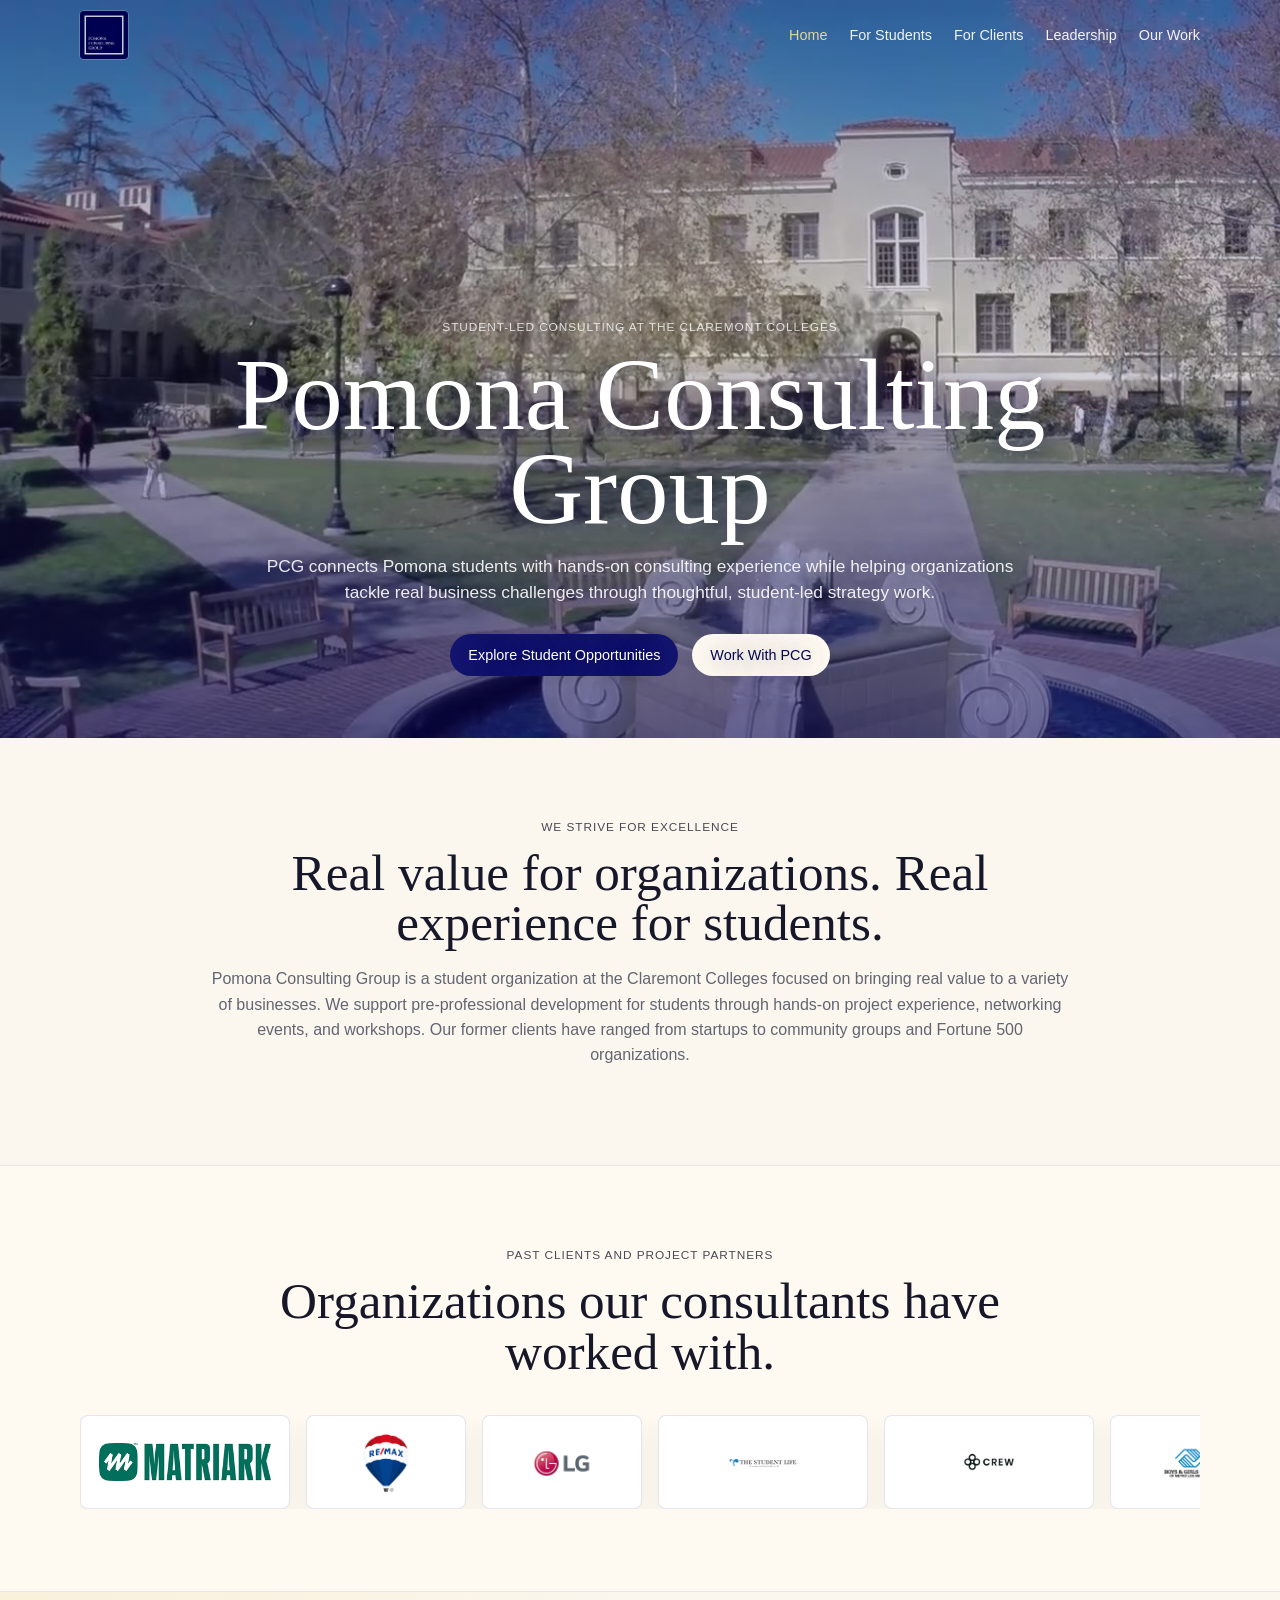
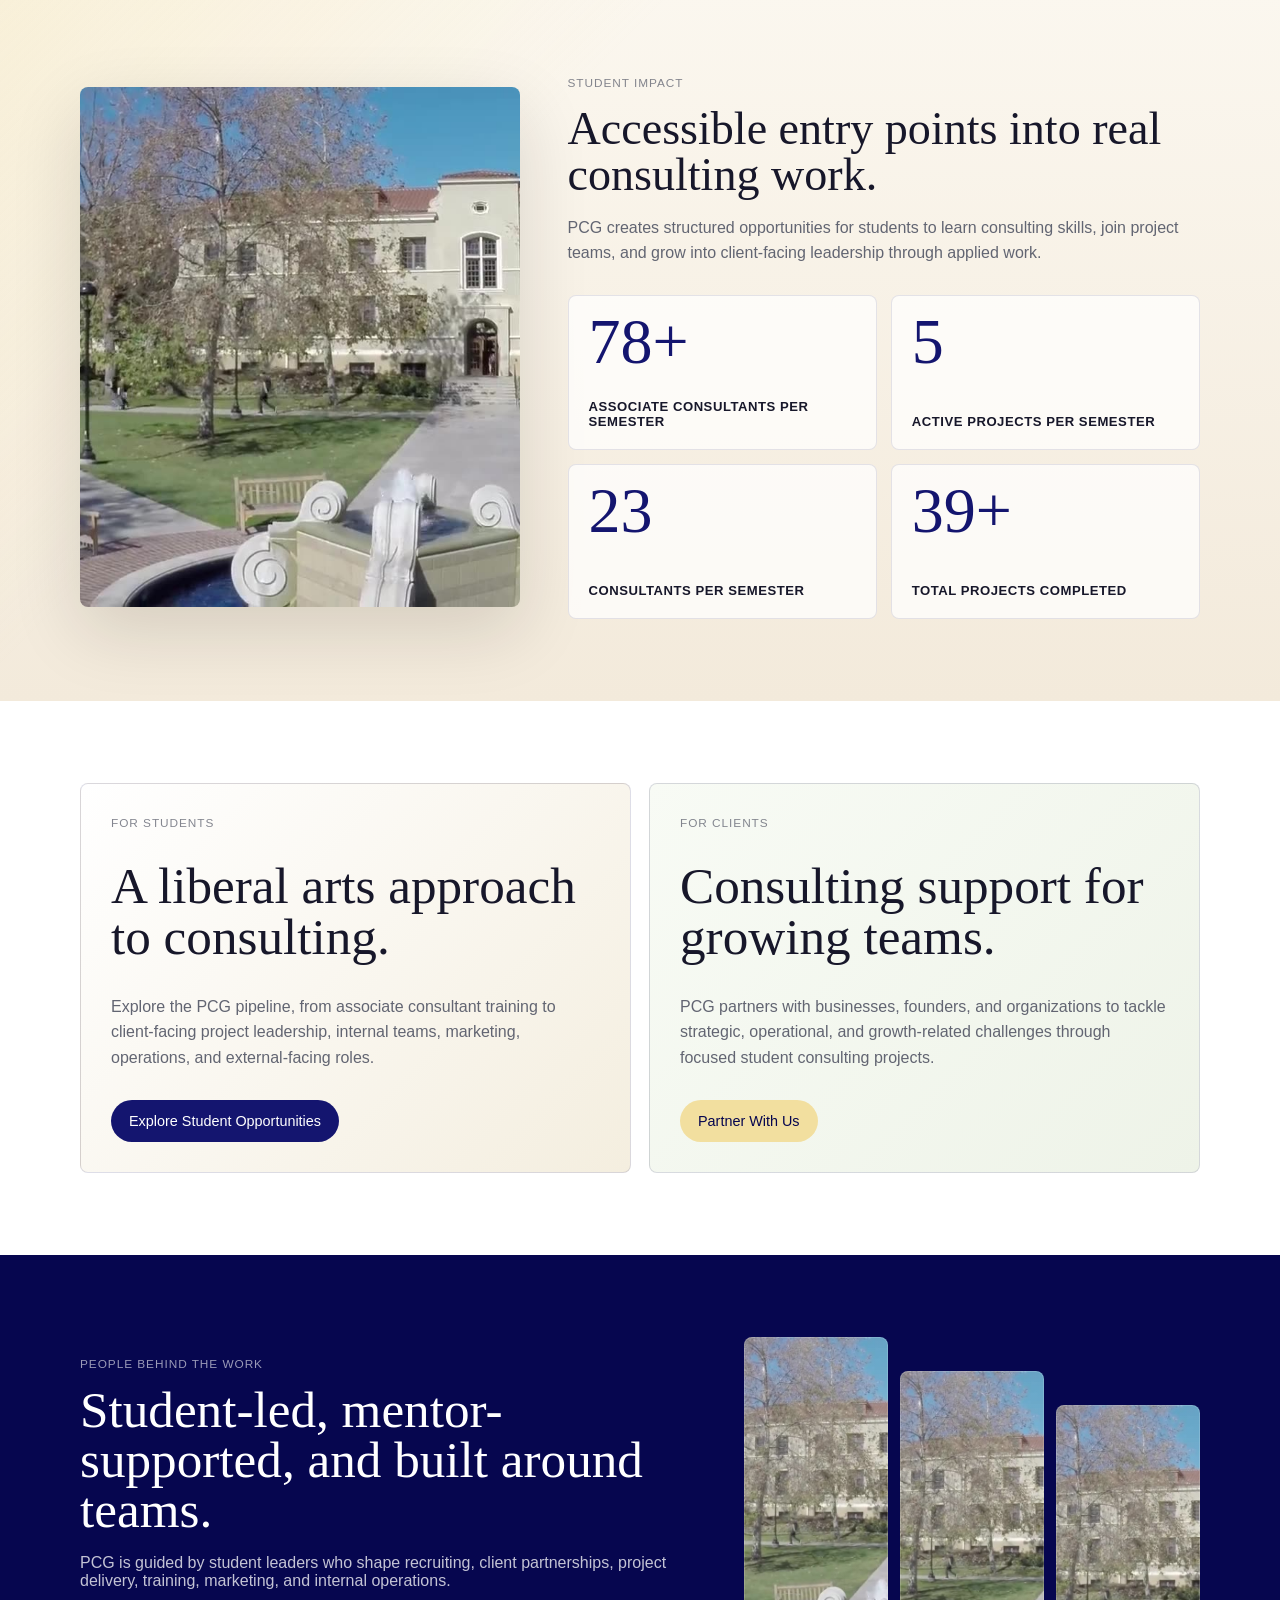
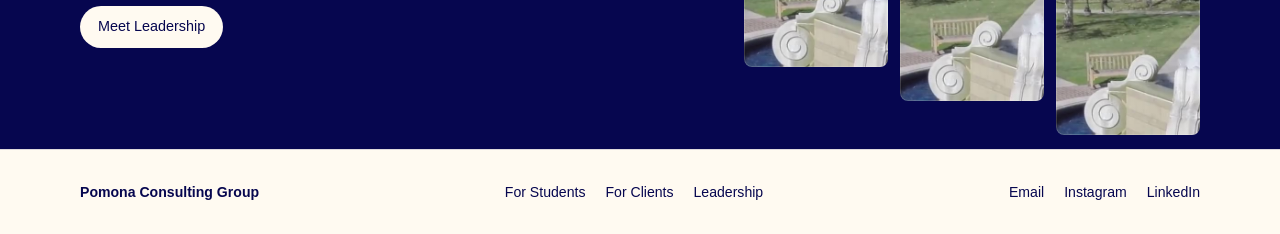
==== index.html @ 4e0ae2c9 "Restructure PCG site for students and clients" ====
<!doctype html>
<html lang="en">
  <head>
    <meta charset="utf-8">
    <meta name="viewport" content="width=device-width, initial-scale=1">
    <meta name="description" content="Pomona Consulting Group connects students with applied consulting experience and helps organizations tackle real business challenges.">
    <title>Pomona Consulting Group</title>
    <link rel="icon" href="assets/pcg-logo.png" type="image/png">
    <link rel="apple-touch-icon" href="assets/pcg-logo.png">
    <link rel="stylesheet" href="styles.css">
  </head>
  <body>
    <div class="loader" aria-hidden="true">
      <div class="loader__pill">
        <span class="loader__spinner"></span>
        <span>welcome to PCG</span>
      </div>
    </div>

    <header class="site-header" data-header>
      <nav class="nav" aria-label="Primary navigation">
        <a class="nav__brand" href="index.html" aria-label="Pomona Consulting Group home">
          <img src="assets/pcg-logo.png" alt="Pomona Consulting Group">
        </a>
        <div class="nav__links">
          <a class="nav__link is-active" href="index.html">Home</a>
          <a class="nav__link" href="students.html">For Students</a>
          <a class="nav__link" href="clients.html">For Clients</a>
          <a class="nav__link" href="leadership.html">Leadership</a>
          <a class="nav__link" href="#work">Our Work</a>
        </div>
        <button class="nav__toggle" type="button" data-menu-toggle aria-label="Open menu">
          <span></span>
          <span></span>
        </button>
      </nav>
      <div class="mobile-menu" data-mobile-menu>
        <a href="index.html">Home</a>
        <a href="students.html">For Students</a>
        <a href="clients.html">For Clients</a>
        <a href="leadership.html">Leadership</a>
        <a href="#work">Our Work</a>
      </div>
    </header>

    <main>
      <section class="hero hero--home" id="top">
        <div class="hero__media" aria-hidden="true">
          <video class="hero__video" autoplay muted loop playsinline poster="assets/pomona-hero-poster.jpg">
            <source src="assets/pomona-hero.mp4" type="video/mp4">
          </video>
          <div class="hero__fallback"></div>
        </div>

        <div class="hero__content reveal">
          <p class="eyebrow">Student-led consulting at the Claremont Colleges</p>
          <h1 class="hero__title"><span>Pomona Consulting</span><span>Group</span></h1>
          <p class="hero__dek">PCG connects Pomona students with hands-on consulting experience while helping organizations tackle real business challenges through thoughtful, student-led strategy work.</p>
          <div class="hero__actions">
            <a class="button" href="students.html">Explore Student Opportunities</a>
            <a class="button button--light" href="clients.html">Work With PCG</a>
          </div>
        </div>
      </section>

      <section class="mission section-pad">
        <div class="mission__copy reveal">
          <p class="eyebrow">We Strive for Excellence</p>
          <h2>Real value for organizations. Real experience for students.</h2>
          <p>Pomona Consulting Group is a student organization at the Claremont Colleges focused on bringing real value to a variety of businesses. We support pre-professional development for students through hands-on project experience, networking events, and workshops. Our former clients have ranged from startups to community groups and Fortune 500 organizations.</p>
        </div>
      </section>

      <section class="partners section-pad" id="work">
        <div class="section-heading section-heading--center reveal">
          <p class="eyebrow">Past clients and project partners</p>
          <h2>Organizations our consultants have worked with.</h2>
        </div>
        <div class="logo-marquee reveal" aria-label="Past client and project partner logos">
          <div class="logo-track">
            <div class="logo-card logo-card--wide"><img src="assets/logos/matriark.webp" alt="Matriark"></div>
            <div class="logo-card"><img src="assets/logos/remax.png" alt="RE/MAX"></div>
            <div class="logo-card"><img src="assets/logos/lg.webp" alt="LG"></div>
            <div class="logo-card logo-card--wide"><img src="assets/logos/student-life.webp" alt="The Student Life"></div>
            <div class="logo-card logo-card--wide"><img src="assets/logos/crew.webp" alt="CREW"></div>
            <div class="logo-card"><img src="assets/logos/boys-girls-clubs.webp" alt="Boys and Girls Clubs of Metro Los Angeles"></div>
            <div class="logo-card"><img src="assets/logos/city-santa-barbara.webp" alt="City of Santa Barbara"></div>
            <div class="logo-card logo-card--wide"><img src="assets/logos/mouthfuel.png" alt="Mouthfuel"></div>
            <div class="logo-card"><img src="assets/logos/access-global.webp" alt="Access Global Group"></div>
            <div class="logo-card logo-card--wide"><img src="assets/logos/projexon.webp" alt="Projexon"></div>
            <div class="logo-card logo-card--wide"><img src="assets/logos/matriark.webp" alt="Matriark"></div>
            <div class="logo-card"><img src="assets/logos/remax.png" alt="RE/MAX"></div>
            <div class="logo-card"><img src="assets/logos/lg.webp" alt="LG"></div>
            <div class="logo-card logo-card--wide"><img src="assets/logos/student-life.webp" alt="The Student Life"></div>
            <div class="logo-card logo-card--wide"><img src="assets/logos/crew.webp" alt="CREW"></div>
            <div class="logo-card"><img src="assets/logos/boys-girls-clubs.webp" alt="Boys and Girls Clubs of Metro Los Angeles"></div>
            <div class="logo-card"><img src="assets/logos/city-santa-barbara.webp" alt="City of Santa Barbara"></div>
            <div class="logo-card logo-card--wide"><img src="assets/logos/mouthfuel.png" alt="Mouthfuel"></div>
            <div class="logo-card"><img src="assets/logos/access-global.webp" alt="Access Global Group"></div>
            <div class="logo-card logo-card--wide"><img src="assets/logos/projexon.webp" alt="Projexon"></div>
          </div>
        </div>
      </section>

      <section class="metrics section-pad" id="impact">
        <div class="metrics__photo reveal" aria-hidden="true">
          <img src="assets/pomona-hero-poster.jpg" alt="">
        </div>
        <div class="metrics__content reveal">
          <p class="eyebrow">Student impact</p>
          <h2>Accessible entry points into real consulting work.</h2>
          <p>PCG creates structured opportunities for students to learn consulting skills, join project teams, and grow into client-facing leadership through applied work.</p>
          <div class="metrics__grid">
            <div class="metric-card">
              <strong data-count="80" data-suffix="+">0</strong>
              <span>Associate Consultants Per Semester</span>
            </div>
            <div class="metric-card">
              <strong data-count="5">0</strong>
              <span>Active Projects Per Semester</span>
            </div>
            <div class="metric-card">
              <strong data-count="24">0</strong>
              <span>Consultants Per Semester</span>
            </div>
            <div class="metric-card">
              <strong data-count="40" data-suffix="+">0</strong>
              <span>Total Projects Completed</span>
            </div>
          </div>
        </div>
      </section>

      <section class="preview-grid section-pad">
        <article class="preview-card preview-card--students reveal" id="students">
          <p class="eyebrow">For students</p>
          <h2>A liberal arts approach to consulting.</h2>
          <p>Explore the PCG pipeline, from associate consultant training to client-facing project leadership, internal teams, marketing, operations, and external-facing roles.</p>
          <a class="button" href="students.html">Explore Student Opportunities</a>
        </article>
        <article class="preview-card preview-card--clients reveal" id="clients">
          <p class="eyebrow">For clients</p>
          <h2>Consulting support for growing teams.</h2>
          <p>PCG partners with businesses, founders, and organizations to tackle strategic, operational, and growth-related challenges through focused student consulting projects.</p>
          <a class="button button--warm" href="clients.html">Partner With Us</a>
        </article>
      </section>

      <section class="leadership-teaser section-pad">
        <div class="leadership-teaser__copy reveal">
          <p class="eyebrow">People behind the work</p>
          <h2>Student-led, mentor-supported, and built around teams.</h2>
          <p>PCG is guided by student leaders who shape recruiting, client partnerships, project delivery, training, marketing, and internal operations.</p>
          <a class="button button--light" href="leadership.html">Meet Leadership</a>
        </div>
        <div class="portrait-stack reveal" aria-hidden="true">
          <div></div>
          <div></div>
          <div></div>
        </div>
      </section>
    </main>

    <footer class="footer">
      <strong>Pomona Consulting Group</strong>
      <div>
        <a href="students.html">For Students</a>
        <a href="clients.html">For Clients</a>
        <a href="leadership.html">Leadership</a>
      </div>
      <div>
        <a href="mailto:pomonaconsulting@gmail.com">Email</a>
        <a href="https://www.instagram.com/" target="_blank" rel="noreferrer">Instagram</a>
        <a href="https://www.linkedin.com/" target="_blank" rel="noreferrer">LinkedIn</a>
      </div>
    </footer>

    <script src="script.js"></script>
  </body>
</html>
---- styles.css ----
:root {
  --ink: #17172a;
  --muted: #626572;
  --paper: #fbf7ef;
  --cream: #fffaf1;
  --white: #ffffff;
  --wash: #f1eadc;
  --line: rgba(4, 0, 80, 0.13);
  --navy: #06064f;
  --navy-soft: #14156f;
  --blue: #494e9d;
  --lavender: #868bbf;
  --sage: #6f8c72;
  --sage-dark: #46664b;
  --gold: #d9b85d;
  --gold-soft: #f2df9f;
  --clay: #b86f52;
  --radius: 8px;
  --nav-height: 70px;
  --max: 1120px;
  --font-display: Georgia, "Times New Roman", serif;
  --font-body: "Avenir Next", Avenir, "Helvetica Neue", Arial, sans-serif;
}

* {
  box-sizing: border-box;
}

html {
  scroll-behavior: smooth;
}

body {
  margin: 0;
  background: var(--paper);
  color: var(--ink);
  font-family: var(--font-body);
  font-size: 16px;
  letter-spacing: 0;
}

body.is-loading {
  overflow: hidden;
}

a {
  color: inherit;
  text-decoration: none;
}

img,
video {
  display: block;
  max-width: 100%;
}

.loader {
  position: fixed;
  inset: 0;
  z-index: 100;
  display: grid;
  place-items: center;
  background: var(--navy);
  transition: opacity 700ms ease, visibility 700ms ease;
}

.loader.is-hidden {
  opacity: 0;
  visibility: hidden;
}

.loader__pill {
  display: inline-flex;
  align-items: center;
  gap: 14px;
  min-width: min(380px, calc(100vw - 48px));
  padding: 18px 24px;
  border: 1px solid rgba(255, 255, 255, 0.5);
  border-radius: 999px;
  background: rgba(255, 255, 255, 0.18);
  color: var(--white);
  font-size: 1.25rem;
}

.loader__spinner {
  width: 22px;
  height: 22px;
  border: 3px solid currentColor;
  border-top-color: transparent;
  border-radius: 999px;
  animation: spin 950ms linear infinite;
}

.site-header {
  position: fixed;
  top: 0;
  left: 0;
  right: 0;
  z-index: 20;
  color: var(--white);
  transition: color 260ms ease, background 260ms ease, backdrop-filter 260ms ease;
}

.site-header.is-scrolled,
.site-header.is-open,
.site-header--solid {
  color: var(--ink);
  background: rgba(255, 250, 241, 0.9);
  backdrop-filter: blur(18px);
  border-bottom: 1px solid var(--line);
}

.nav {
  width: min(var(--max), calc(100% - 72px));
  height: var(--nav-height);
  display: grid;
  grid-template-columns: auto 1fr;
  align-items: center;
  gap: 24px;
  margin: 0 auto;
}

.nav__brand {
  display: block;
  width: 48px;
  height: 48px;
}

.nav__brand img {
  width: 100%;
  height: 100%;
  object-fit: cover;
  border-radius: 4px;
  box-shadow: 0 0 0 1px rgba(255, 255, 255, 0.2);
}

.nav__links {
  display: flex;
  align-items: center;
  justify-content: flex-end;
  gap: 22px;
}

.nav__link {
  font-size: 0.9rem;
  opacity: 0.92;
}

.nav__link.is-active {
  color: var(--gold-soft);
}

.site-header.is-scrolled .nav__link.is-active,
.site-header.is-open .nav__link.is-active,
.site-header--solid .nav__link.is-active {
  color: var(--navy-soft);
}

.button {
  display: inline-flex;
  align-items: center;
  justify-content: center;
  min-height: 42px;
  padding: 12px 18px;
  border: 0;
  border-radius: 999px;
  background: var(--navy-soft);
  color: var(--white);
  cursor: pointer;
  font: inherit;
  font-size: 0.9rem;
  line-height: 1;
  transition: transform 220ms ease, background 220ms ease, color 220ms ease;
}

.button:hover {
  transform: translateY(-2px);
  background: var(--sage-dark);
}

.button--light {
  background: var(--cream);
  color: var(--navy);
}

.button--warm {
  background: var(--gold-soft);
  color: var(--navy);
}

.nav__toggle {
  display: none;
  width: 38px;
  height: 38px;
  border: 0;
  background: transparent;
  color: inherit;
  padding: 0;
}

.nav__toggle span {
  display: block;
  height: 1px;
  background: currentColor;
  margin: 8px 7px;
}

.mobile-menu {
  display: none;
}

.hero {
  min-height: 82svh;
  position: relative;
  display: grid;
  align-items: end;
  justify-items: center;
  padding: calc(var(--nav-height) + 54px) 24px 62px;
  overflow: hidden;
  color: var(--white);
  isolation: isolate;
}

.hero--page {
  min-height: 58svh;
  align-items: center;
  background:
    linear-gradient(135deg, rgba(6, 6, 79, 0.9), rgba(70, 102, 75, 0.74)),
    url("assets/pomona-hero-poster.jpg") center/cover;
}

.hero__media {
  position: absolute;
  inset: 0;
  z-index: -2;
  background: var(--navy);
}

.hero__media::after {
  content: "";
  position: absolute;
  inset: 0;
  background:
    radial-gradient(circle at 52% 42%, rgba(242, 223, 159, 0.16), transparent 42%),
    linear-gradient(to bottom, rgba(4, 0, 80, 0.38), rgba(4, 0, 80, 0.14) 46%, rgba(4, 0, 80, 0.58));
  z-index: 2;
}

.hero__video,
.hero__fallback {
  position: absolute;
  inset: 0;
  width: 100%;
  height: 100%;
  object-fit: cover;
}

.hero__video {
  filter: saturate(1.08) contrast(0.98) brightness(1.04);
  pointer-events: none;
}

.hero__fallback {
  background:
    linear-gradient(rgba(4, 0, 80, 0.32), rgba(4, 0, 80, 0.54)),
    url("assets/pomona-hero-poster.jpg") center/cover;
  z-index: -1;
}

.hero__content {
  width: min(910px, 100%);
  text-align: center;
  text-shadow: 0 2px 26px rgba(4, 0, 80, 0.64);
}

.hero__title {
  max-width: 980px;
}

.hero__title span {
  display: block;
}

.eyebrow {
  margin: 0 0 14px;
  color: currentColor;
  opacity: 0.78;
  font-size: 0.74rem;
  text-transform: uppercase;
  letter-spacing: 0.08em;
}

h1,
h2,
h3,
p {
  margin-top: 0;
}

h1,
h2,
h3 {
  font-family: var(--font-display);
  font-weight: 400;
}

h1 {
  margin: 0 auto 18px;
  font-size: clamp(3.5rem, 8vw, 7.6rem);
  line-height: 0.92;
}

h2 {
  margin-bottom: 18px;
  font-size: clamp(2rem, 4vw, 4.25rem);
  line-height: 0.98;
}

h3 {
  margin-bottom: 12px;
  font-size: clamp(1.24rem, 1.8vw, 1.8rem);
  line-height: 1.08;
}

.hero__dek {
  max-width: 760px;
  margin: 0 auto 28px;
  color: rgba(255, 255, 255, 0.9);
  font-size: clamp(1rem, 1.35vw, 1.16rem);
  line-height: 1.5;
}

.hero__actions,
.button-row {
  display: flex;
  align-items: center;
  justify-content: center;
  gap: 14px;
  flex-wrap: wrap;
}

.section-pad {
  padding: 82px max(24px, calc((100vw - var(--max)) / 2));
}

.mission {
  background: var(--paper);
}

.mission__copy,
.section-heading {
  width: min(860px, 100%);
}

.section-heading--center,
.mission__copy {
  margin: 0 auto;
  text-align: center;
}

.mission p:not(.eyebrow),
.section-heading p:not(.eyebrow),
.metrics p,
.preview-card p,
.client-panel p,
.interest-form p,
.detail-card p,
.process-card p,
.profile-card p,
.timeline-item p {
  color: var(--muted);
  line-height: 1.58;
}

.partners {
  background: var(--cream);
  overflow: hidden;
  border-top: 1px solid rgba(4, 0, 80, 0.08);
  border-bottom: 1px solid rgba(4, 0, 80, 0.08);
}

.logo-marquee {
  margin-top: 38px;
  overflow: hidden;
}

.logo-track {
  display: flex;
  width: max-content;
  gap: 16px;
  animation: marquee 52s linear infinite;
}

.logo-card {
  width: 160px;
  height: 94px;
  display: grid;
  place-items: center;
  padding: 18px;
  border: 1px solid rgba(4, 0, 80, 0.1);
  border-radius: var(--radius);
  background: var(--white);
  box-shadow: 0 10px 28px rgba(25, 22, 8, 0.05);
}

.logo-card--wide {
  width: 210px;
}

.logo-card img {
  max-width: 100%;
  max-height: 58px;
  object-fit: contain;
}

.metrics {
  display: grid;
  grid-template-columns: 0.82fr 1.18fr;
  gap: 48px;
  align-items: center;
  background:
    linear-gradient(135deg, rgba(242, 223, 159, 0.28), transparent 34%),
    linear-gradient(#fbf7ef, #f3eadb);
}

.metrics__photo {
  min-height: 520px;
  border-radius: var(--radius);
  overflow: hidden;
  box-shadow: 0 24px 70px rgba(25, 22, 8, 0.14);
}

.metrics__photo img {
  width: 100%;
  height: 100%;
  min-height: 520px;
  object-fit: cover;
}

.metrics__content h2 {
  font-size: clamp(2rem, 3.6vw, 4rem);
}

.metrics__grid {
  display: grid;
  grid-template-columns: repeat(2, 1fr);
  gap: 14px;
  margin-top: 30px;
}

.metric-card {
  min-height: 155px;
  display: flex;
  flex-direction: column;
  justify-content: space-between;
  padding: 20px;
  border: 1px solid rgba(4, 0, 80, 0.1);
  border-radius: var(--radius);
  background: rgba(255, 255, 255, 0.72);
}

.metric-card strong {
  color: var(--navy-soft);
  font-family: var(--font-display);
  font-size: clamp(3rem, 5vw, 5rem);
  line-height: 0.82;
  font-weight: 400;
}

.metric-card span {
  color: var(--ink);
  font-size: 0.82rem;
  font-weight: 700;
  letter-spacing: 0.04em;
  text-transform: uppercase;
}

.preview-grid {
  display: grid;
  grid-template-columns: 1fr 1fr;
  gap: 18px;
  background: var(--white);
}

.preview-card {
  min-height: 390px;
  display: flex;
  flex-direction: column;
  align-items: flex-start;
  justify-content: space-between;
  padding: 30px;
  border-radius: var(--radius);
  border: 1px solid var(--line);
}

.preview-card--students {
  background: linear-gradient(135deg, #ffffff, #f4eedf);
}

.preview-card--clients {
  background: linear-gradient(135deg, #f8fbf5, #eef3e8);
}

.preview-card p:not(.eyebrow) {
  max-width: 560px;
}

.leadership-teaser {
  display: grid;
  grid-template-columns: 1.15fr 0.85fr;
  gap: 48px;
  align-items: center;
  background: var(--navy);
  color: var(--white);
}

.leadership-teaser p {
  color: rgba(255, 255, 255, 0.76);
}

.portrait-stack {
  display: grid;
  grid-template-columns: repeat(3, 1fr);
  gap: 12px;
  min-height: 330px;
}

.portrait-stack div {
  border-radius: var(--radius);
  background:
    linear-gradient(160deg, rgba(255, 255, 255, 0.18), rgba(255, 255, 255, 0.04)),
    url("assets/pomona-hero-poster.jpg") center/cover;
  box-shadow: inset 0 0 0 1px rgba(255, 255, 255, 0.16);
}

.portrait-stack div:nth-child(2) {
  transform: translateY(34px);
}

.portrait-stack div:nth-child(3) {
  transform: translateY(68px);
}

.page-section {
  background: var(--paper);
}

.content-split {
  display: grid;
  grid-template-columns: 0.85fr 1.15fr;
  gap: 48px;
  align-items: start;
}

.detail-grid,
.project-grid,
.profile-grid {
  display: grid;
  gap: 18px;
}

.detail-grid {
  grid-template-columns: repeat(3, 1fr);
}

.project-grid {
  grid-template-columns: repeat(3, 1fr);
}

.profile-grid {
  grid-template-columns: repeat(auto-fit, minmax(230px, 1fr));
}

.detail-card,
.process-card,
.profile-card,
.timeline-item {
  border: 1px solid var(--line);
  border-radius: var(--radius);
  background: rgba(255, 255, 255, 0.78);
  padding: 22px;
}

.detail-card span,
.process-card span,
.timeline-item span {
  display: inline-block;
  margin-bottom: 18px;
  color: var(--sage-dark);
  font-size: 0.78rem;
  font-weight: 800;
  letter-spacing: 0.08em;
  text-transform: uppercase;
}

.pipeline {
  display: grid;
  gap: 14px;
  position: relative;
}

.pipeline::before {
  content: "";
  position: absolute;
  left: 22px;
  top: 24px;
  bottom: 24px;
  width: 1px;
  background: var(--line);
}

.timeline-item {
  position: relative;
  padding-left: 58px;
}

.timeline-item::before {
  content: "";
  position: absolute;
  left: 12px;
  top: 26px;
  width: 20px;
  height: 20px;
  border: 4px solid var(--paper);
  border-radius: 999px;
  background: var(--gold);
  box-shadow: 0 0 0 1px var(--line);
}

.form-panel {
  display: grid;
  grid-template-columns: 0.82fr 1.18fr;
  gap: 28px;
  align-items: start;
  background: var(--cream);
}

.interest-form {
  display: grid;
  gap: 16px;
  padding: 24px;
  border: 1px solid var(--line);
  border-radius: var(--radius);
  background: var(--white);
}

.interest-form label {
  display: grid;
  gap: 7px;
  color: var(--ink);
  font-size: 0.88rem;
}

.form-row {
  display: grid;
  grid-template-columns: 1fr 1fr;
  gap: 14px;
}

input,
select,
textarea {
  width: 100%;
  border: 1px solid rgba(4, 0, 80, 0.16);
  border-radius: var(--radius);
  background: #fffdf8;
  color: var(--ink);
  font: inherit;
  padding: 12px 13px;
}

textarea {
  resize: vertical;
}

input:focus,
select:focus,
textarea:focus {
  outline: 2px solid rgba(217, 184, 93, 0.45);
  border-color: var(--sage-dark);
}

.profile-card {
  display: grid;
  gap: 14px;
}

.profile-photo {
  aspect-ratio: 1 / 1;
  display: grid;
  place-items: center;
  border-radius: var(--radius);
  background:
    linear-gradient(135deg, rgba(217, 184, 93, 0.55), rgba(111, 140, 114, 0.58)),
    url("assets/pomona-hero-poster.jpg") center/cover;
  color: var(--white);
  font-family: var(--font-display);
  font-size: 2rem;
}

.profile-meta {
  display: grid;
  gap: 5px;
  color: var(--muted);
  font-size: 0.88rem;
}

.footer {
  display: grid;
  grid-template-columns: auto 1fr auto;
  gap: 28px;
  align-items: center;
  padding: 34px max(24px, calc((100vw - var(--max)) / 2));
  color: var(--navy);
  background: var(--cream);
  border-top: 1px solid var(--line);
  font-size: 0.88rem;
}

.footer div {
  display: flex;
  gap: 20px;
  flex-wrap: wrap;
  justify-content: center;
}

.footer div:last-child {
  justify-content: flex-end;
}

.reveal {
  opacity: 0;
  transform: translateY(28px);
  transition: opacity 700ms ease, transform 700ms ease;
}

.reveal.is-visible {
  opacity: 1;
  transform: translateY(0);
}

@keyframes spin {
  to {
    transform: rotate(360deg);
  }
}

@keyframes marquee {
  to {
    transform: translateX(-50%);
  }
}

@media (prefers-reduced-motion: reduce) {
  *,
  *::before,
  *::after {
    animation-duration: 0.001ms !important;
    animation-iteration-count: 1 !important;
    scroll-behavior: auto !important;
    transition-duration: 0.001ms !important;
  }
}

@media (max-width: 1040px) {
  .detail-grid,
  .project-grid,
  .profile-grid {
    grid-template-columns: repeat(2, 1fr);
  }
}

@media (max-width: 920px) {
  .nav {
    grid-template-columns: auto 1fr auto;
  }

  .nav__links {
    display: none;
  }

  .nav__toggle {
    display: block;
    justify-self: end;
  }

  .mobile-menu {
    display: grid;
    gap: 18px;
    padding: 0 28px;
    max-height: 0;
    overflow: hidden;
    background: rgba(255, 250, 241, 0.94);
    color: var(--ink);
    transition: max-height 260ms ease, padding 260ms ease;
  }

  .mobile-menu.is-open {
    max-height: 280px;
    padding-bottom: 24px;
  }

  .metrics,
  .preview-grid,
  .leadership-teaser,
  .content-split,
  .form-panel,
  .footer {
    grid-template-columns: 1fr;
  }

  .metrics__photo,
  .metrics__photo img {
    min-height: 340px;
  }

  .footer,
  .footer div,
  .footer div:last-child {
    justify-content: center;
    text-align: center;
  }
}

@media (max-width: 640px) {
  .nav {
    width: calc(100% - 28px);
  }

  .nav__brand {
    width: 44px;
    height: 44px;
  }

  .hero {
    min-height: 78svh;
    padding: calc(var(--nav-height) + 38px) 18px 46px;
  }

  h1 {
    font-size: clamp(3rem, 15vw, 4.8rem);
  }

  .hero__dek {
    font-size: 0.98rem;
  }

  .section-pad {
    padding: 64px 18px;
  }

  .metrics__grid,
  .detail-grid,
  .project-grid,
  .profile-grid,
  .form-row {
    grid-template-columns: 1fr;
  }

  .preview-card {
    min-height: 320px;
    padding: 22px;
  }

  .logo-card {
    width: 138px;
    height: 84px;
  }

  .logo-card--wide {
    width: 178px;
  }
}
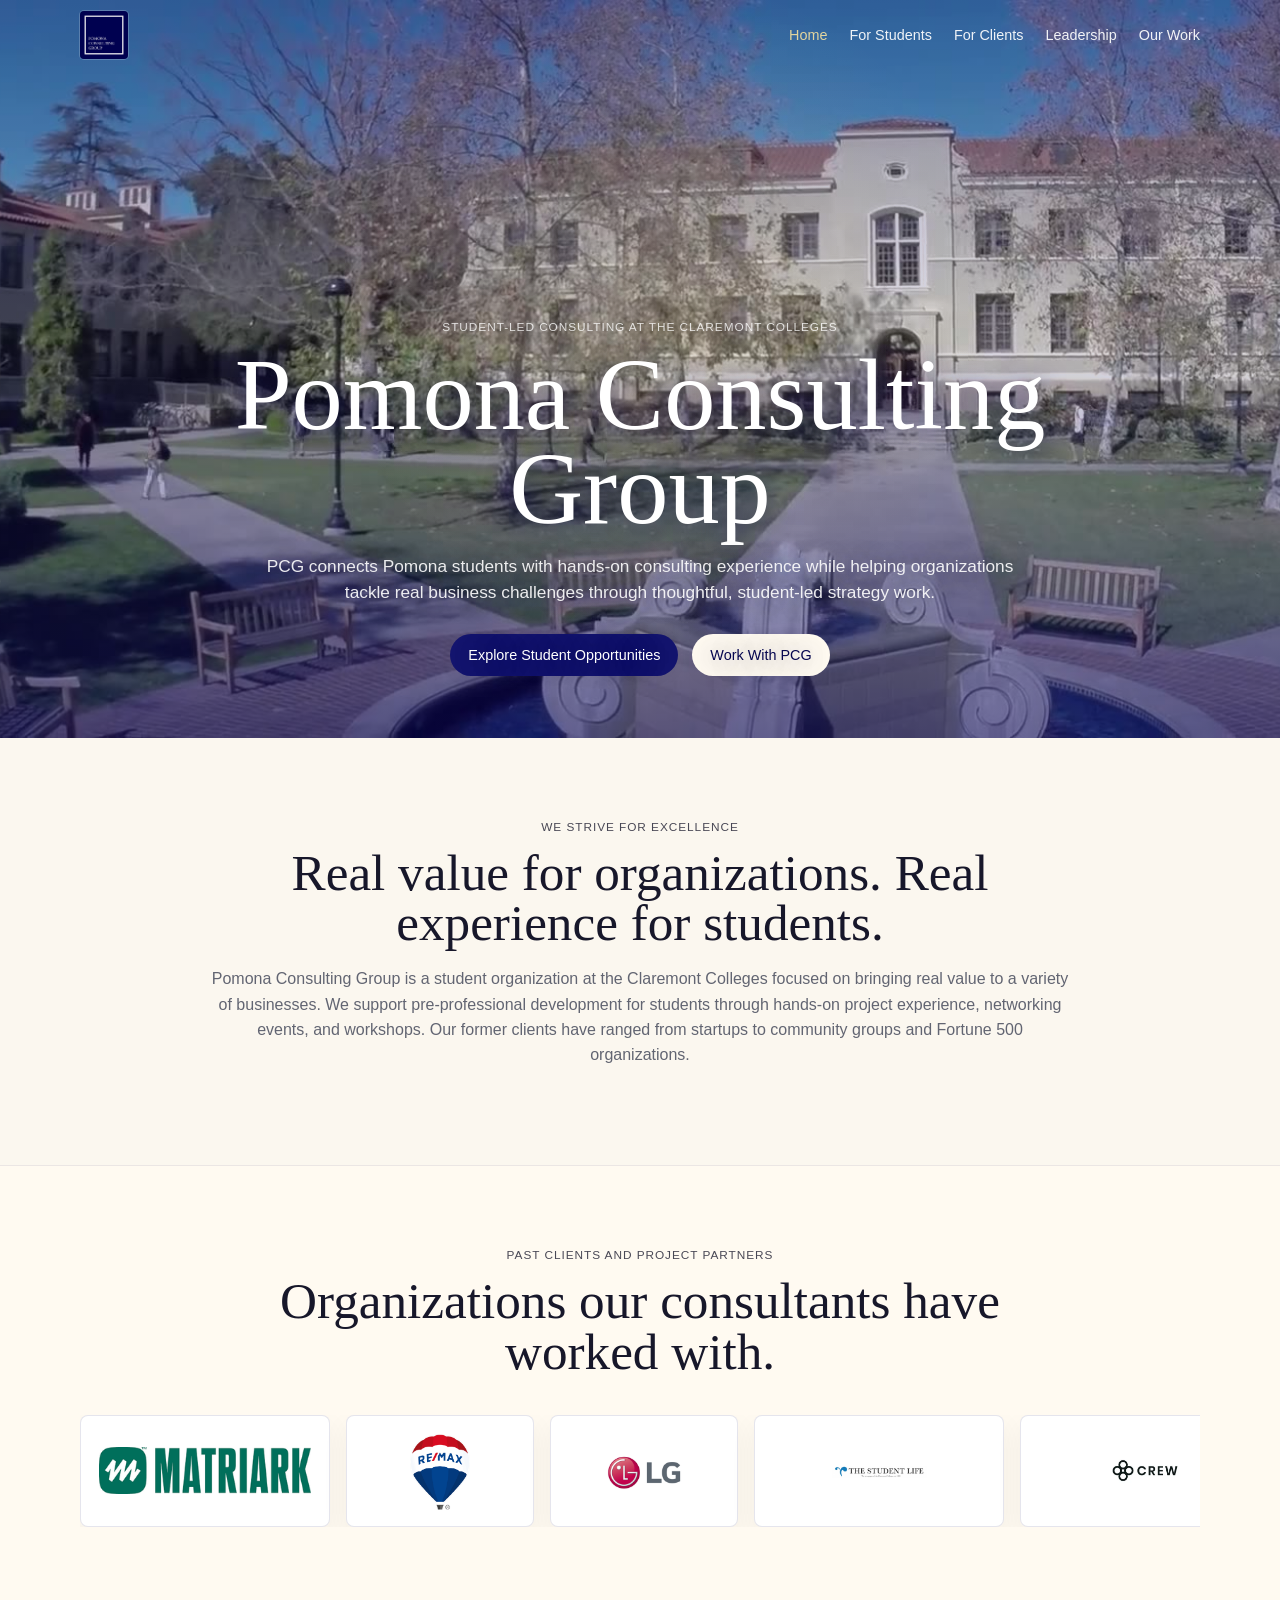
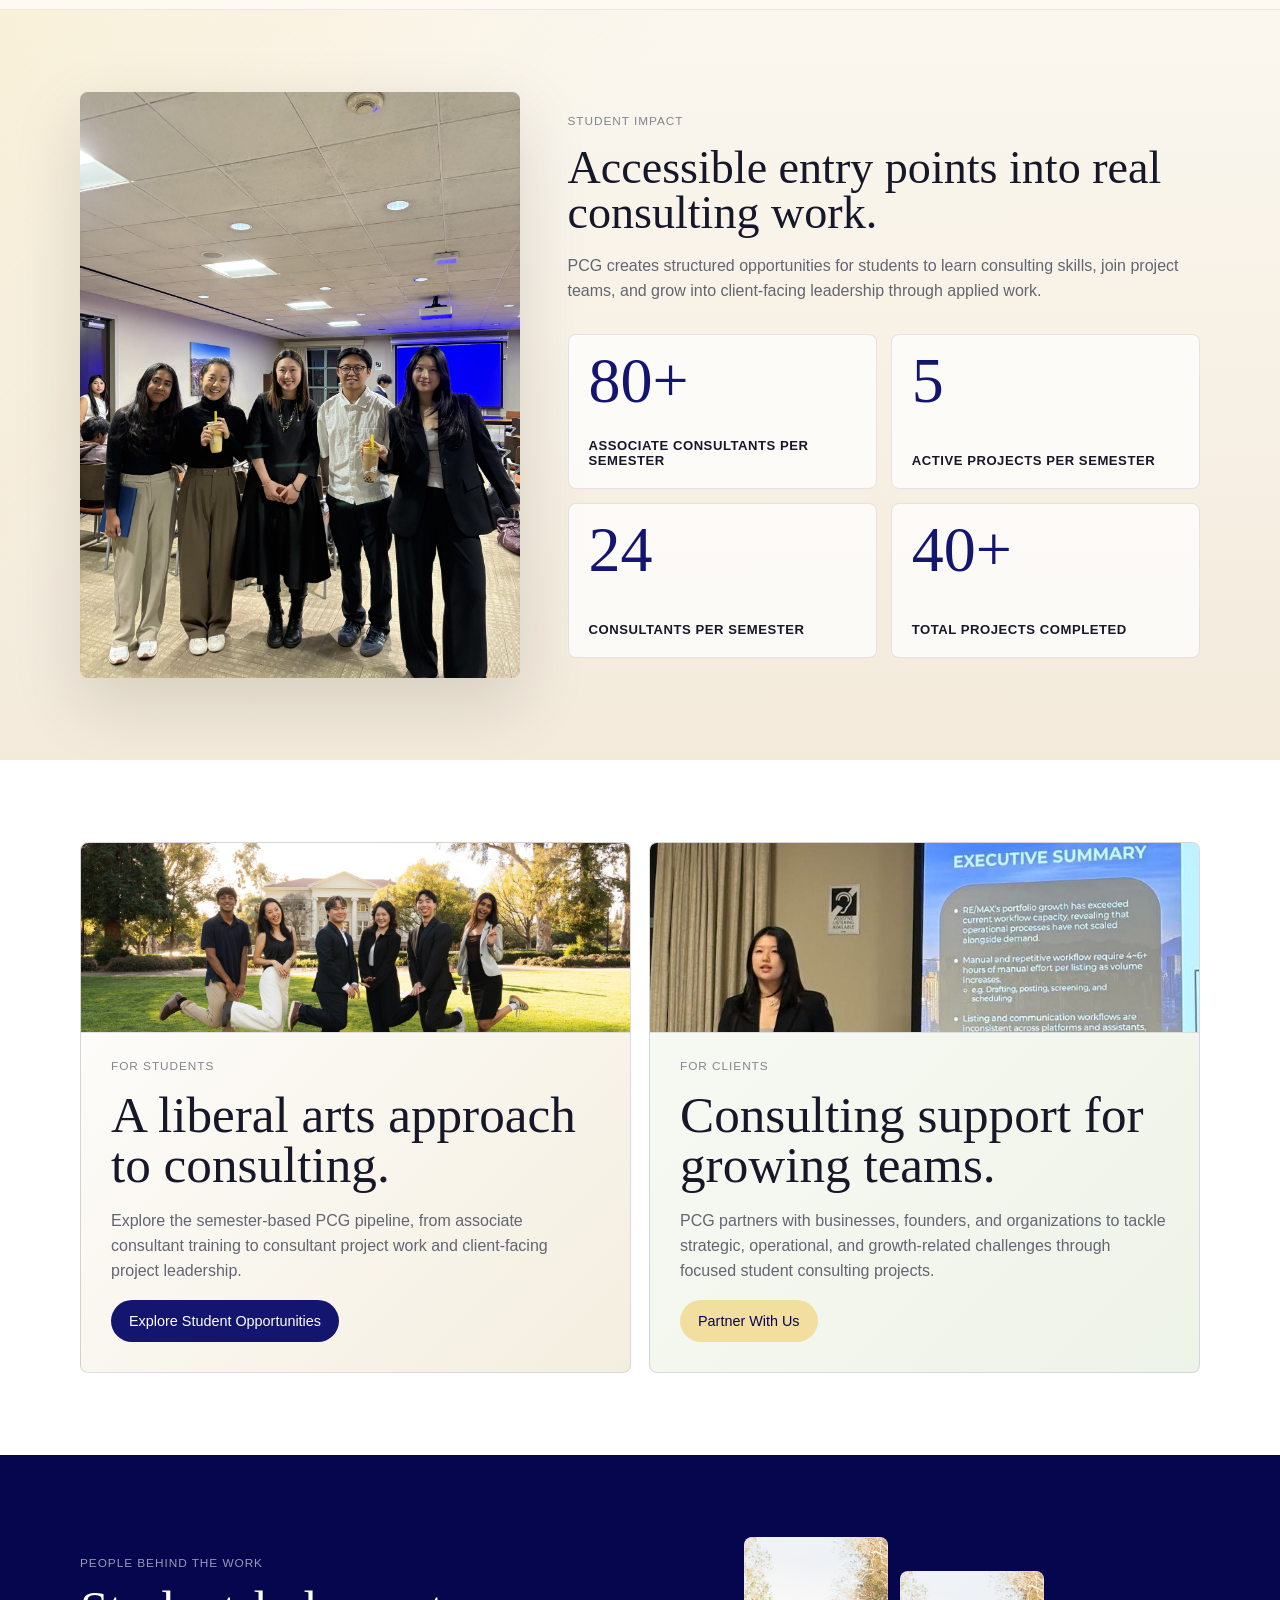
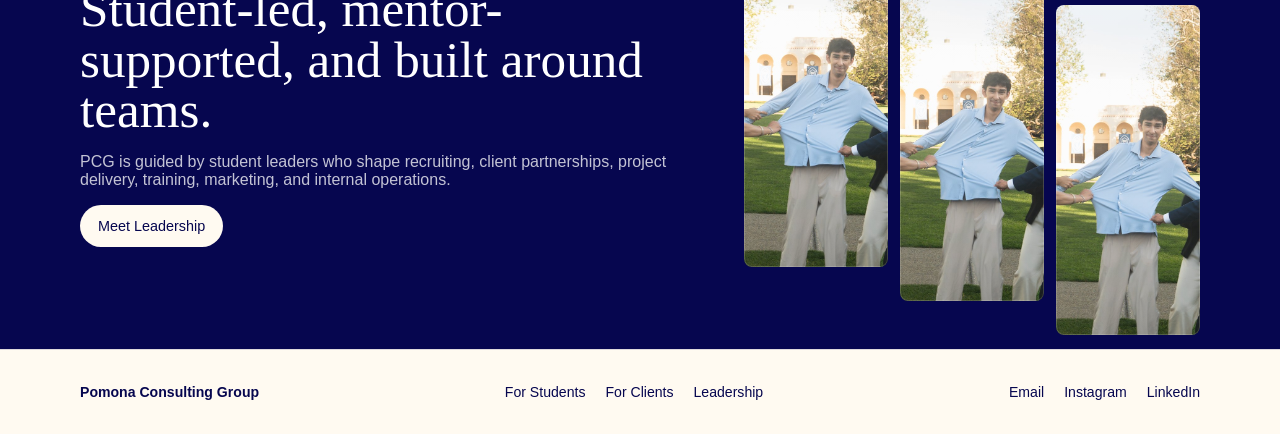
==== commit 95322571: "Refine PCG site with photos and recruiting pages" ====
--- a/index.html
+++ b/index.html
@@ -104,7 +104,7 @@
 
       <section class="metrics section-pad" id="impact">
         <div class="metrics__photo reveal" aria-hidden="true">
-          <img src="assets/pomona-hero-poster.jpg" alt="">
+          <img src="assets/photos/home-student-impact.jpg" alt="">
         </div>
         <div class="metrics__content reveal">
           <p class="eyebrow">Student impact</p>
@@ -133,12 +133,18 @@
 
       <section class="preview-grid section-pad">
         <article class="preview-card preview-card--students reveal" id="students">
+          <div class="preview-card__image">
+            <img src="assets/photos/home-students-preview.jpg" alt="PCG students gathered outdoors">
+          </div>
           <p class="eyebrow">For students</p>
           <h2>A liberal arts approach to consulting.</h2>
-          <p>Explore the PCG pipeline, from associate consultant training to client-facing project leadership, internal teams, marketing, operations, and external-facing roles.</p>
+          <p>Explore the semester-based PCG pipeline, from associate consultant training to consultant project work and client-facing project leadership.</p>
           <a class="button" href="students.html">Explore Student Opportunities</a>
         </article>
         <article class="preview-card preview-card--clients reveal" id="clients">
+          <div class="preview-card__image">
+            <img src="assets/photos/home-clients-preview.jpg" alt="PCG student presenting project recommendations">
+          </div>
           <p class="eyebrow">For clients</p>
           <h2>Consulting support for growing teams.</h2>
           <p>PCG partners with businesses, founders, and organizations to tackle strategic, operational, and growth-related challenges through focused student consulting projects.</p>
@@ -170,8 +176,8 @@
       </div>
       <div>
         <a href="mailto:pomonaconsulting@gmail.com">Email</a>
-        <a href="https://www.instagram.com/" target="_blank" rel="noreferrer">Instagram</a>
-        <a href="https://www.linkedin.com/" target="_blank" rel="noreferrer">LinkedIn</a>
+        <a href="https://www.instagram.com/pomonaconsulting/" target="_blank" rel="noreferrer">Instagram</a>
+        <a href="https://www.linkedin.com/company/pomona-consulting-group" target="_blank" rel="noreferrer">LinkedIn</a>
       </div>
     </footer>
 
--- a/styles.css
+++ b/styles.css
@@ -222,11 +222,29 @@
 }
 
 .hero--page {
-  min-height: 58svh;
+  min-height: 52svh;
   align-items: center;
   background:
-    linear-gradient(135deg, rgba(6, 6, 79, 0.9), rgba(70, 102, 75, 0.74)),
+    linear-gradient(135deg, rgba(6, 6, 79, 0.68), rgba(70, 102, 75, 0.46)),
     url("assets/pomona-hero-poster.jpg") center/cover;
+}
+
+.hero--students {
+  background:
+    linear-gradient(135deg, rgba(6, 6, 79, 0.54), rgba(184, 111, 82, 0.26)),
+    url("assets/photos/students-hero.jpg") center 58%/cover;
+}
+
+.hero--clients {
+  background:
+    linear-gradient(135deg, rgba(6, 6, 79, 0.58), rgba(70, 102, 75, 0.32)),
+    url("assets/photos/clients-boba.jpg") center/cover;
+}
+
+.hero--leadership {
+  background:
+    linear-gradient(135deg, rgba(6, 6, 79, 0.48), rgba(70, 102, 75, 0.24)),
+    url("assets/photos/leadership-hero.jpg") center 36%/cover;
 }
 
 .hero__media {
@@ -306,8 +324,18 @@
 
 h1 {
   margin: 0 auto 18px;
+  font-size: clamp(3rem, 6vw, 6.2rem);
+  line-height: 0.92;
+}
+
+.hero--home h1 {
   font-size: clamp(3.5rem, 8vw, 7.6rem);
-  line-height: 0.92;
+}
+
+.hero--page h1 {
+  max-width: 920px;
+  font-size: clamp(2.6rem, 5vw, 5.2rem);
+  line-height: 0.96;
 }
 
 h2 {
@@ -392,8 +420,8 @@
 }
 
 .logo-card {
-  width: 160px;
-  height: 94px;
+  width: 188px;
+  height: 112px;
   display: grid;
   place-items: center;
   padding: 18px;
@@ -404,12 +432,12 @@
 }
 
 .logo-card--wide {
-  width: 210px;
+  width: 250px;
 }
 
 .logo-card img {
   max-width: 100%;
-  max-height: 58px;
+  max-height: 76px;
   object-fit: contain;
 }
 
@@ -435,6 +463,7 @@
   height: 100%;
   min-height: 520px;
   object-fit: cover;
+  object-position: center 30%;
 }
 
 .metrics__content h2 {
@@ -491,6 +520,7 @@
   padding: 30px;
   border-radius: var(--radius);
   border: 1px solid var(--line);
+  overflow: hidden;
 }
 
 .preview-card--students {
@@ -503,6 +533,28 @@
 
 .preview-card p:not(.eyebrow) {
   max-width: 560px;
+}
+
+.preview-card__image {
+  width: calc(100% + 60px);
+  height: 190px;
+  margin: -30px -30px 24px;
+  overflow: hidden;
+  border-bottom: 1px solid rgba(4, 0, 80, 0.1);
+}
+
+.preview-card__image img {
+  width: 100%;
+  height: 100%;
+  object-fit: cover;
+}
+
+.preview-card--students .preview-card__image img {
+  object-position: center 42%;
+}
+
+.preview-card--clients .preview-card__image img {
+  object-position: center 36%;
 }
 
 .leadership-teaser {
@@ -529,7 +581,7 @@
   border-radius: var(--radius);
   background:
     linear-gradient(160deg, rgba(255, 255, 255, 0.18), rgba(255, 255, 255, 0.04)),
-    url("assets/pomona-hero-poster.jpg") center/cover;
+    url("assets/photos/leadership-team.jpg") center 35%/cover;
   box-shadow: inset 0 0 0 1px rgba(255, 255, 255, 0.16);
 }
 
@@ -552,6 +604,43 @@
   align-items: start;
 }
 
+.photo-split {
+  display: grid;
+  grid-template-columns: 1fr 1fr;
+  gap: 42px;
+  align-items: center;
+}
+
+.photo-card {
+  overflow: hidden;
+  border-radius: var(--radius);
+  background: var(--white);
+  border: 1px solid var(--line);
+  box-shadow: 0 18px 50px rgba(25, 22, 8, 0.08);
+}
+
+.photo-card img {
+  width: 100%;
+  height: min(48vw, 520px);
+  min-height: 320px;
+  object-fit: cover;
+}
+
+.photo-card--top img {
+  object-position: center 24%;
+}
+
+.photo-card--presentation img {
+  object-position: center 38%;
+}
+
+.mini-nav {
+  display: flex;
+  flex-wrap: wrap;
+  gap: 10px;
+  margin-top: 24px;
+}
+
 .detail-grid,
 .project-grid,
 .profile-grid {
@@ -569,6 +658,23 @@
 
 .profile-grid {
   grid-template-columns: repeat(auto-fit, minmax(230px, 1fr));
+}
+
+.directors-layout {
+  display: grid;
+  gap: 18px;
+}
+
+.directors-row {
+  display: grid;
+  grid-template-columns: repeat(3, minmax(0, 1fr));
+  gap: 18px;
+}
+
+.directors-row--center {
+  grid-template-columns: repeat(2, minmax(0, 1fr));
+  width: min(760px, 100%);
+  margin: 0 auto;
 }
 
 .detail-card,
@@ -627,6 +733,147 @@
   box-shadow: 0 0 0 1px var(--line);
 }
 
+.journey-grid {
+  display: grid;
+  grid-template-columns: repeat(3, 1fr);
+  gap: 18px;
+  margin-top: 38px;
+}
+
+.journey-card {
+  position: relative;
+  min-height: 330px;
+  display: flex;
+  flex-direction: column;
+  justify-content: space-between;
+  padding: 24px;
+  border: 1px solid rgba(4, 0, 80, 0.12);
+  border-radius: var(--radius);
+  background: var(--white);
+  box-shadow: 0 14px 34px rgba(25, 22, 8, 0.06);
+  transition: transform 220ms ease, box-shadow 220ms ease, border-color 220ms ease;
+}
+
+.journey-card::before {
+  content: "";
+  position: absolute;
+  left: 24px;
+  right: 24px;
+  top: 70px;
+  height: 1px;
+  background: linear-gradient(90deg, var(--gold), transparent);
+}
+
+.journey-card:hover {
+  transform: translateY(-6px);
+  border-color: rgba(217, 184, 93, 0.7);
+  box-shadow: 0 22px 50px rgba(25, 22, 8, 0.11);
+}
+
+.journey-card span {
+  color: var(--sage-dark);
+  font-size: 0.78rem;
+  font-weight: 800;
+  letter-spacing: 0.08em;
+  text-transform: uppercase;
+}
+
+.journey-card p {
+  color: var(--muted);
+  line-height: 1.58;
+}
+
+.timeline-list {
+  display: grid;
+  gap: 18px;
+}
+
+.timeline-role {
+  display: grid;
+  grid-template-columns: 0.72fr 1.28fr;
+  gap: 22px;
+  align-items: start;
+  padding: 24px;
+  border: 1px solid var(--line);
+  border-radius: var(--radius);
+  background: rgba(255, 255, 255, 0.82);
+}
+
+.date-list {
+  display: grid;
+  gap: 10px;
+  margin: 18px 0 0;
+  padding: 0;
+  list-style: none;
+}
+
+.date-list li {
+  display: flex;
+  justify-content: space-between;
+  gap: 18px;
+  padding: 10px 0;
+  border-bottom: 1px solid rgba(4, 0, 80, 0.09);
+}
+
+.check-grid {
+  display: grid;
+  grid-template-columns: repeat(2, 1fr);
+  gap: 10px;
+}
+
+.check-grid label {
+  display: flex;
+  align-items: center;
+  gap: 10px;
+  padding: 12px;
+  border: 1px solid rgba(4, 0, 80, 0.12);
+  border-radius: var(--radius);
+  background: #fffdf8;
+}
+
+.check-grid input {
+  width: auto;
+}
+
+.instagram-grid {
+  display: grid;
+  grid-template-columns: 0.8fr 1.2fr;
+  gap: 28px;
+  align-items: center;
+}
+
+.post-grid {
+  display: grid;
+  grid-template-columns: repeat(3, 1fr);
+  gap: 14px;
+}
+
+.post-card {
+  min-height: 180px;
+  display: flex;
+  flex-direction: column;
+  justify-content: flex-end;
+  padding: 16px;
+  border-radius: var(--radius);
+  background:
+    linear-gradient(to top, rgba(6, 6, 79, 0.7), transparent 70%),
+    url("assets/photos/team-warm.jpg") center/cover;
+  color: var(--white);
+  overflow: hidden;
+}
+
+.post-card:nth-child(2) {
+  background:
+    linear-gradient(to top, rgba(6, 6, 79, 0.7), transparent 70%),
+    url("assets/photos/home-students-preview.jpg") center/cover;
+}
+
+.post-card:nth-child(3) {
+  background:
+    linear-gradient(to top, rgba(6, 6, 79, 0.7), transparent 70%),
+    url("assets/photos/clients-boba.jpg") center/cover;
+}
+
 .form-panel {
   display: grid;
   grid-template-columns: 0.82fr 1.18fr;
@@ -683,6 +930,7 @@
 .profile-card {
   display: grid;
   gap: 14px;
+  min-height: 100%;
 }
 
 .profile-photo {
@@ -690,12 +938,11 @@
   display: grid;
   place-items: center;
   border-radius: var(--radius);
-  background:
-    linear-gradient(135deg, rgba(217, 184, 93, 0.55), rgba(111, 140, 114, 0.58)),
-    url("assets/pomona-hero-poster.jpg") center/cover;
-  color: var(--white);
+  background: linear-gradient(135deg, #f1eadc, #dfe8d8);
+  color: var(--navy);
   font-family: var(--font-display);
   font-size: 2rem;
+  box-shadow: inset 0 0 0 1px rgba(4, 0, 80, 0.1);
 }
 
 .profile-meta {
@@ -804,7 +1051,9 @@
   .preview-grid,
   .leadership-teaser,
   .content-split,
+  .photo-split,
   .form-panel,
+  .instagram-grid,
   .footer {
     grid-template-columns: 1fr;
   }
@@ -812,6 +1061,13 @@
   .metrics__photo,
   .metrics__photo img {
     min-height: 340px;
+  }
+
+  .journey-grid,
+  .directors-row,
+  .directors-row--center {
+    grid-template-columns: 1fr;
+    width: 100%;
   }
 
   .footer,
@@ -838,7 +1094,11 @@
   }
 
   h1 {
-    font-size: clamp(3rem, 15vw, 4.8rem);
+    font-size: clamp(2.65rem, 13vw, 4.5rem);
+  }
+
+  .hero--page h1 {
+    font-size: clamp(2.35rem, 11vw, 3.8rem);
   }
 
   .hero__dek {
@@ -853,6 +1113,9 @@
   .detail-grid,
   .project-grid,
   .profile-grid,
+  .post-grid,
+  .timeline-role,
+  .check-grid,
   .form-row {
     grid-template-columns: 1fr;
   }
@@ -862,12 +1125,21 @@
     padding: 22px;
   }
 
+  .preview-card__image {
+    width: calc(100% + 44px);
+    margin: -22px -22px 20px;
+  }
+
   .logo-card {
-    width: 138px;
-    height: 84px;
+    width: 156px;
+    height: 96px;
   }
 
   .logo-card--wide {
-    width: 178px;
-  }
-}
+    width: 198px;
+  }
+
+  .logo-card img {
+    max-height: 66px;
+  }
+}
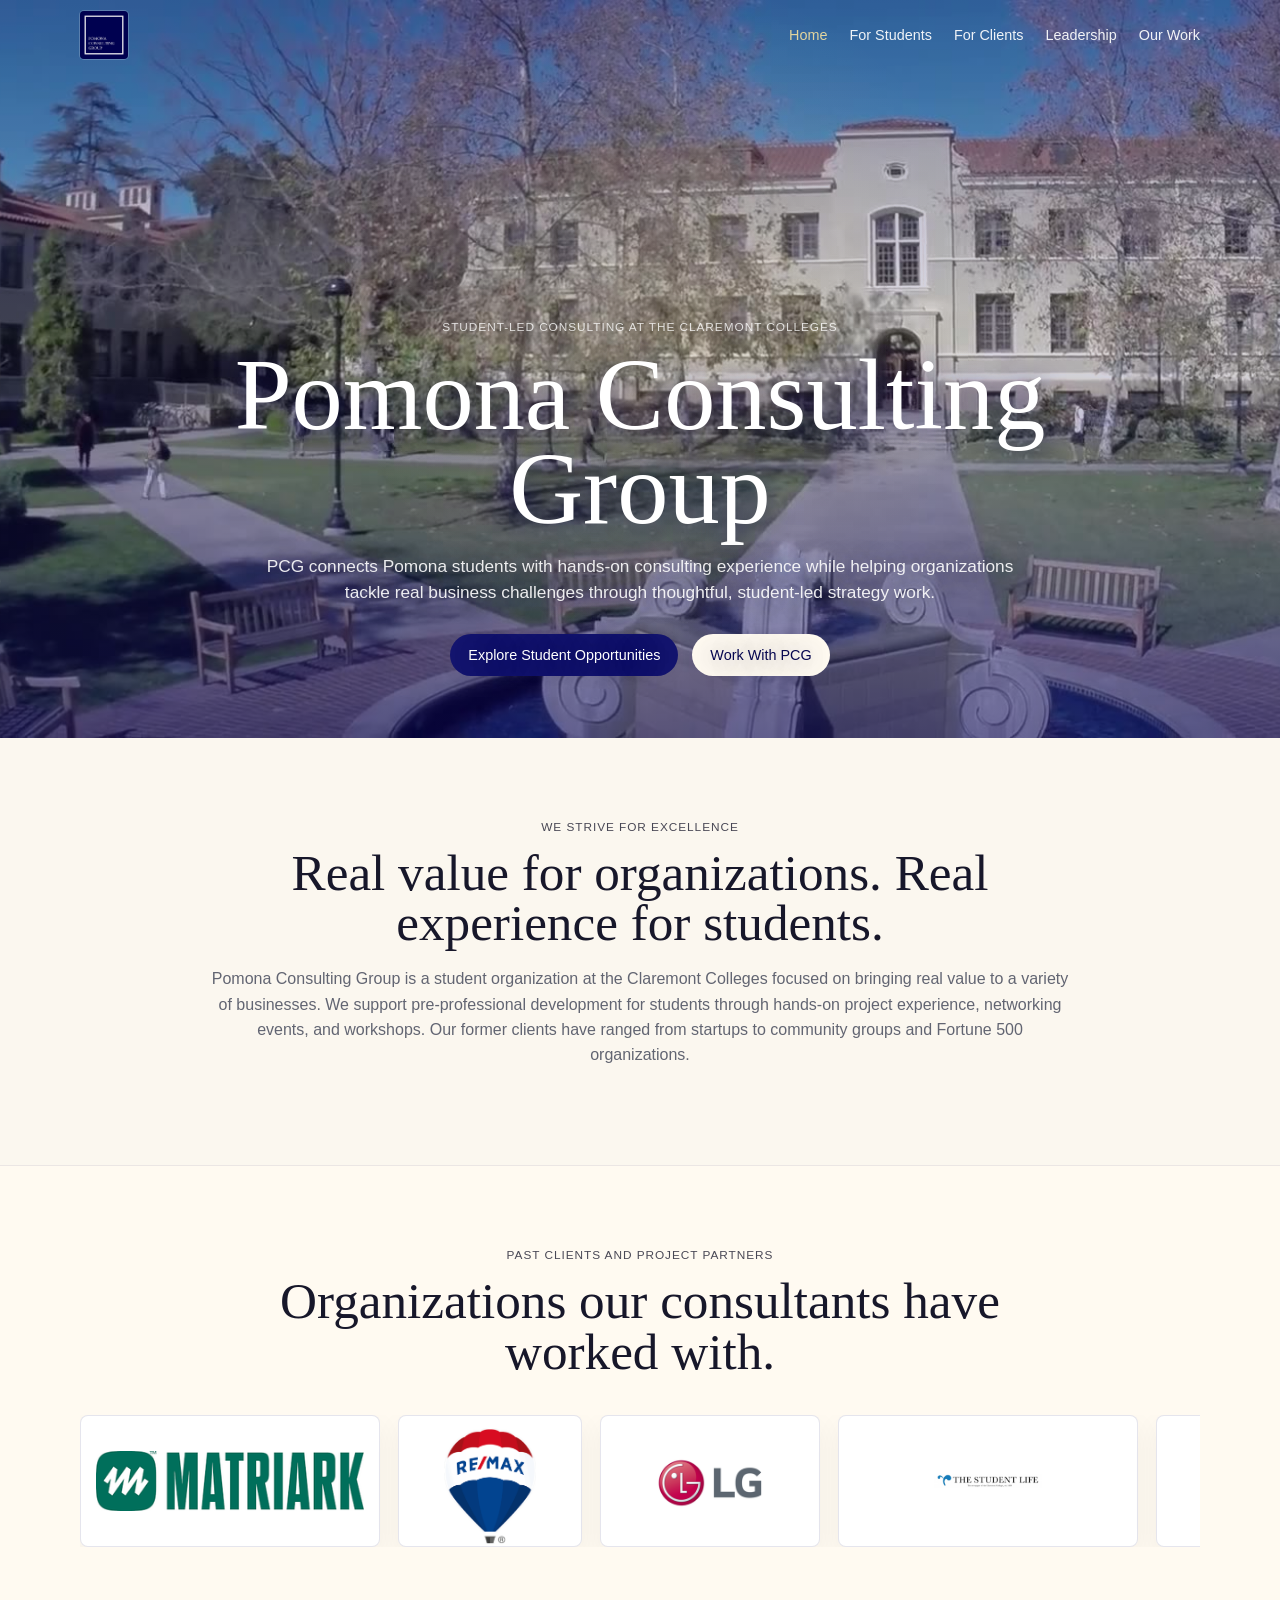
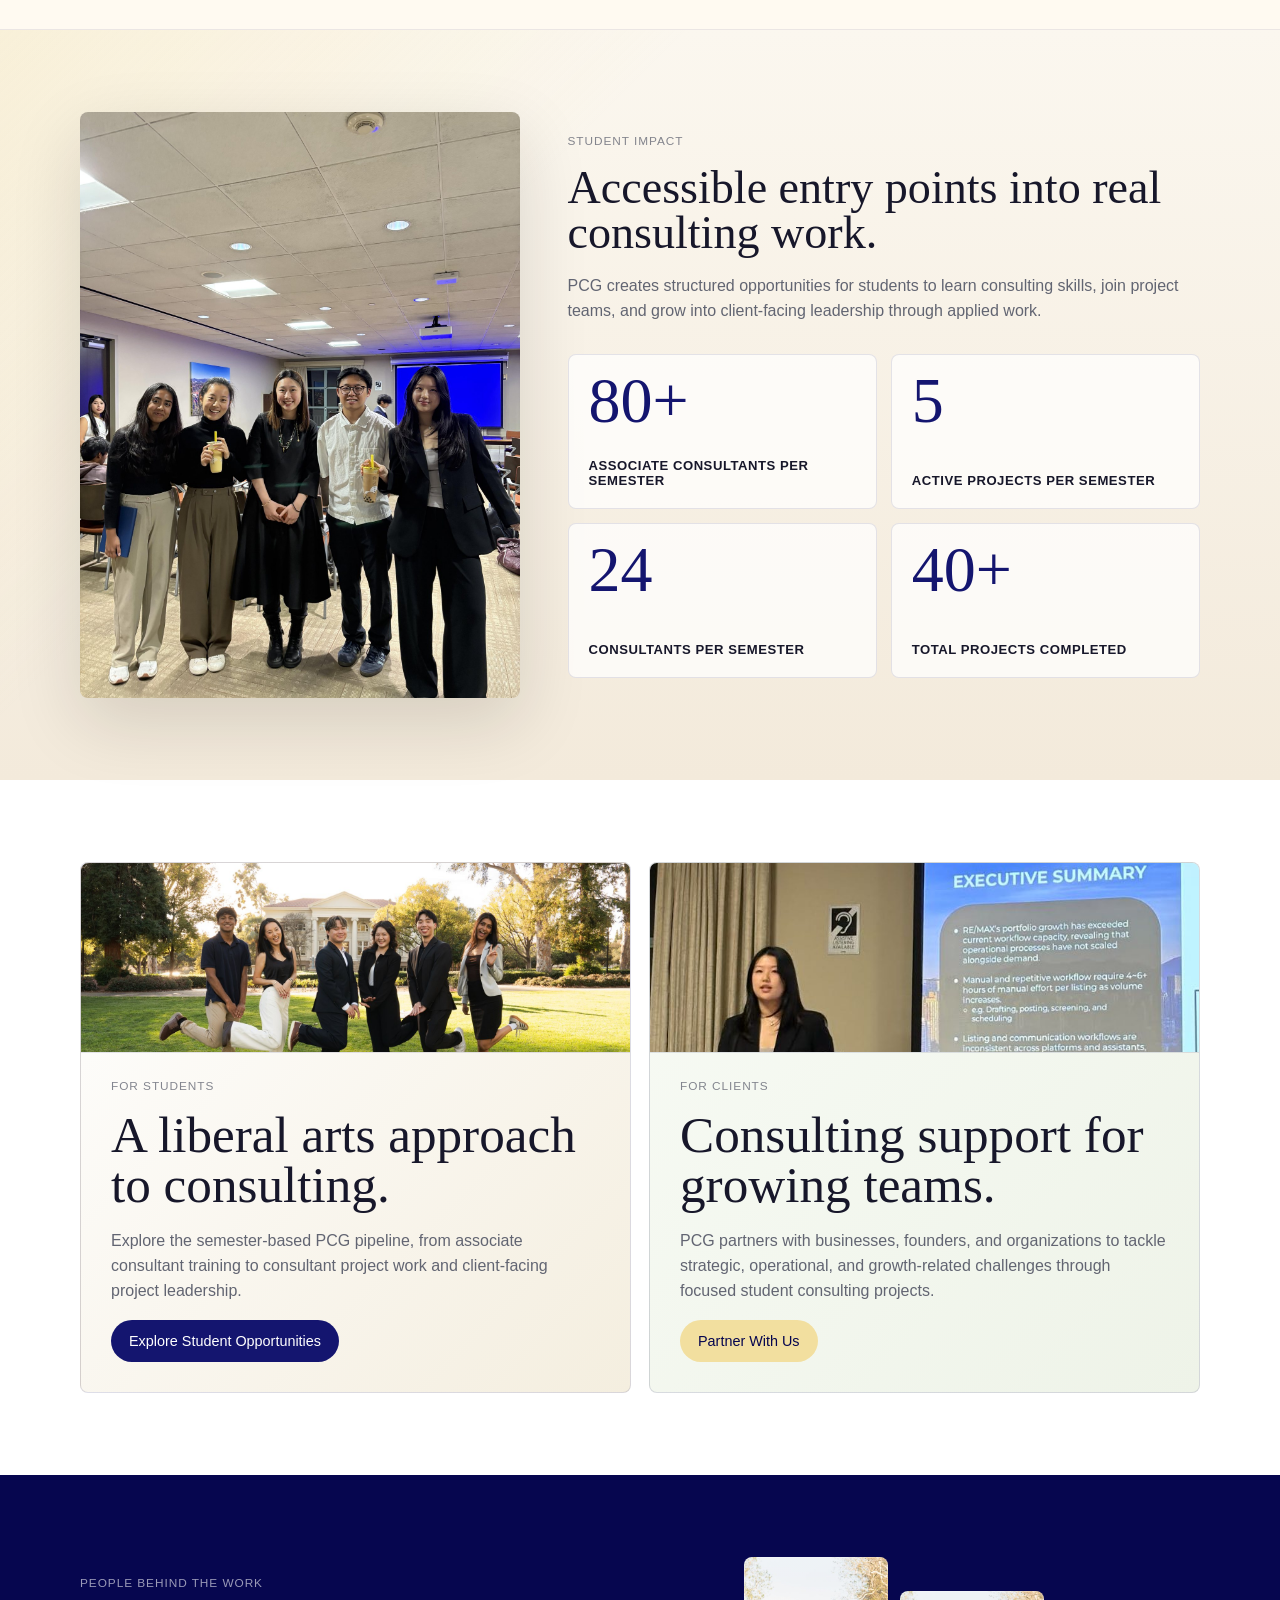
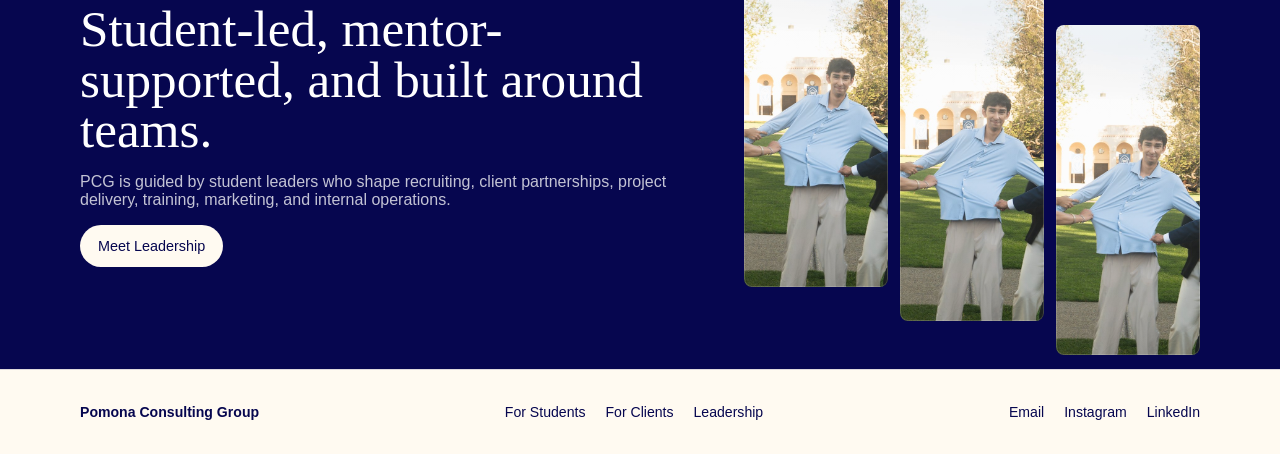
==== commit 8ad66d2d: "Enlarge homepage client logos" ====
--- a/index.html
+++ b/index.html
@@ -78,26 +78,26 @@
         </div>
         <div class="logo-marquee reveal" aria-label="Past client and project partner logos">
           <div class="logo-track">
-            <div class="logo-card logo-card--wide"><img src="assets/logos/matriark.webp" alt="Matriark"></div>
-            <div class="logo-card"><img src="assets/logos/remax.png" alt="RE/MAX"></div>
-            <div class="logo-card"><img src="assets/logos/lg.webp" alt="LG"></div>
-            <div class="logo-card logo-card--wide"><img src="assets/logos/student-life.webp" alt="The Student Life"></div>
-            <div class="logo-card logo-card--wide"><img src="assets/logos/crew.webp" alt="CREW"></div>
-            <div class="logo-card"><img src="assets/logos/boys-girls-clubs.webp" alt="Boys and Girls Clubs of Metro Los Angeles"></div>
-            <div class="logo-card"><img src="assets/logos/city-santa-barbara.webp" alt="City of Santa Barbara"></div>
-            <div class="logo-card logo-card--wide"><img src="assets/logos/mouthfuel.png" alt="Mouthfuel"></div>
-            <div class="logo-card"><img src="assets/logos/access-global.webp" alt="Access Global Group"></div>
-            <div class="logo-card logo-card--wide"><img src="assets/logos/projexon.webp" alt="Projexon"></div>
-            <div class="logo-card logo-card--wide"><img src="assets/logos/matriark.webp" alt="Matriark"></div>
-            <div class="logo-card"><img src="assets/logos/remax.png" alt="RE/MAX"></div>
-            <div class="logo-card"><img src="assets/logos/lg.webp" alt="LG"></div>
-            <div class="logo-card logo-card--wide"><img src="assets/logos/student-life.webp" alt="The Student Life"></div>
-            <div class="logo-card logo-card--wide"><img src="assets/logos/crew.webp" alt="CREW"></div>
-            <div class="logo-card"><img src="assets/logos/boys-girls-clubs.webp" alt="Boys and Girls Clubs of Metro Los Angeles"></div>
-            <div class="logo-card"><img src="assets/logos/city-santa-barbara.webp" alt="City of Santa Barbara"></div>
-            <div class="logo-card logo-card--wide"><img src="assets/logos/mouthfuel.png" alt="Mouthfuel"></div>
-            <div class="logo-card"><img src="assets/logos/access-global.webp" alt="Access Global Group"></div>
-            <div class="logo-card logo-card--wide"><img src="assets/logos/projexon.webp" alt="Projexon"></div>
+            <div class="logo-card logo-card--wide logo-card--matriark"><img src="assets/logos/matriark.webp" alt="Matriark"></div>
+            <div class="logo-card logo-card--tall logo-card--remax"><img src="assets/logos/remax.png" alt="RE/MAX"></div>
+            <div class="logo-card logo-card--lg"><img src="assets/logos/lg.webp" alt="LG"></div>
+            <div class="logo-card logo-card--wide logo-card--student-life"><img src="assets/logos/student-life.webp" alt="The Student Life"></div>
+            <div class="logo-card logo-card--wide logo-card--crew"><img src="assets/logos/crew.webp" alt="CREW"></div>
+            <div class="logo-card logo-card--boys-girls"><img src="assets/logos/boys-girls-clubs.webp" alt="Boys and Girls Clubs of Metro Los Angeles"></div>
+            <div class="logo-card logo-card--seal"><img src="assets/logos/city-santa-barbara.webp" alt="City of Santa Barbara"></div>
+            <div class="logo-card logo-card--wide logo-card--mouthfuel"><img src="assets/logos/mouthfuel.png" alt="Mouthfuel"></div>
+            <div class="logo-card logo-card--access"><img src="assets/logos/access-global.webp" alt="Access Global Group"></div>
+            <div class="logo-card logo-card--wide logo-card--projexon"><img src="assets/logos/projexon.webp" alt="Projexon"></div>
+            <div class="logo-card logo-card--wide logo-card--matriark"><img src="assets/logos/matriark.webp" alt="Matriark"></div>
+            <div class="logo-card logo-card--tall logo-card--remax"><img src="assets/logos/remax.png" alt="RE/MAX"></div>
+            <div class="logo-card logo-card--lg"><img src="assets/logos/lg.webp" alt="LG"></div>
+            <div class="logo-card logo-card--wide logo-card--student-life"><img src="assets/logos/student-life.webp" alt="The Student Life"></div>
+            <div class="logo-card logo-card--wide logo-card--crew"><img src="assets/logos/crew.webp" alt="CREW"></div>
+            <div class="logo-card logo-card--boys-girls"><img src="assets/logos/boys-girls-clubs.webp" alt="Boys and Girls Clubs of Metro Los Angeles"></div>
+            <div class="logo-card logo-card--seal"><img src="assets/logos/city-santa-barbara.webp" alt="City of Santa Barbara"></div>
+            <div class="logo-card logo-card--wide logo-card--mouthfuel"><img src="assets/logos/mouthfuel.png" alt="Mouthfuel"></div>
+            <div class="logo-card logo-card--access"><img src="assets/logos/access-global.webp" alt="Access Global Group"></div>
+            <div class="logo-card logo-card--wide logo-card--projexon"><img src="assets/logos/projexon.webp" alt="Projexon"></div>
           </div>
         </div>
       </section>
--- a/styles.css
+++ b/styles.css
@@ -415,16 +415,16 @@
 .logo-track {
   display: flex;
   width: max-content;
-  gap: 16px;
-  animation: marquee 52s linear infinite;
+  gap: 18px;
+  animation: marquee 56s linear infinite;
 }
 
 .logo-card {
-  width: 188px;
-  height: 112px;
+  width: 220px;
+  height: 132px;
   display: grid;
   place-items: center;
-  padding: 18px;
+  padding: 12px;
   border: 1px solid rgba(4, 0, 80, 0.1);
   border-radius: var(--radius);
   background: var(--white);
@@ -432,13 +432,61 @@
 }
 
 .logo-card--wide {
-  width: 250px;
+  width: 300px;
+}
+
+.logo-card--tall {
+  width: 184px;
 }
 
 .logo-card img {
   max-width: 100%;
-  max-height: 76px;
+  max-height: 104px;
   object-fit: contain;
+}
+
+.logo-card--wide img {
+  max-width: 96%;
+  max-height: 96px;
+}
+
+.logo-card--tall img,
+.logo-card--seal img,
+.logo-card--remax img {
+  max-height: 116px;
+}
+
+.logo-card--matriark img,
+.logo-card--student-life img,
+.logo-card--crew img,
+.logo-card--mouthfuel img,
+.logo-card--projexon img {
+  max-width: 98%;
+}
+
+.logo-card--matriark img {
+  max-height: 92px;
+}
+
+.logo-card--student-life img {
+  max-height: 86px;
+}
+
+.logo-card--mouthfuel img {
+  max-height: 94px;
+}
+
+.logo-card--projexon img {
+  max-height: 100px;
+}
+
+.logo-card--lg img,
+.logo-card--boys-girls img {
+  max-height: 108px;
+}
+
+.logo-card--access img {
+  max-height: 116px;
 }
 
 .metrics {
@@ -1131,15 +1179,31 @@
   }
 
   .logo-card {
-    width: 156px;
-    height: 96px;
+    width: 174px;
+    height: 108px;
+    padding: 10px;
   }
 
   .logo-card--wide {
-    width: 198px;
+    width: 226px;
+  }
+
+  .logo-card--tall {
+    width: 150px;
   }
 
   .logo-card img {
-    max-height: 66px;
-  }
-}
+    max-height: 84px;
+  }
+
+  .logo-card--wide img {
+    max-height: 78px;
+  }
+
+  .logo-card--tall img,
+  .logo-card--seal img,
+  .logo-card--remax img,
+  .logo-card--access img {
+    max-height: 94px;
+  }
+}
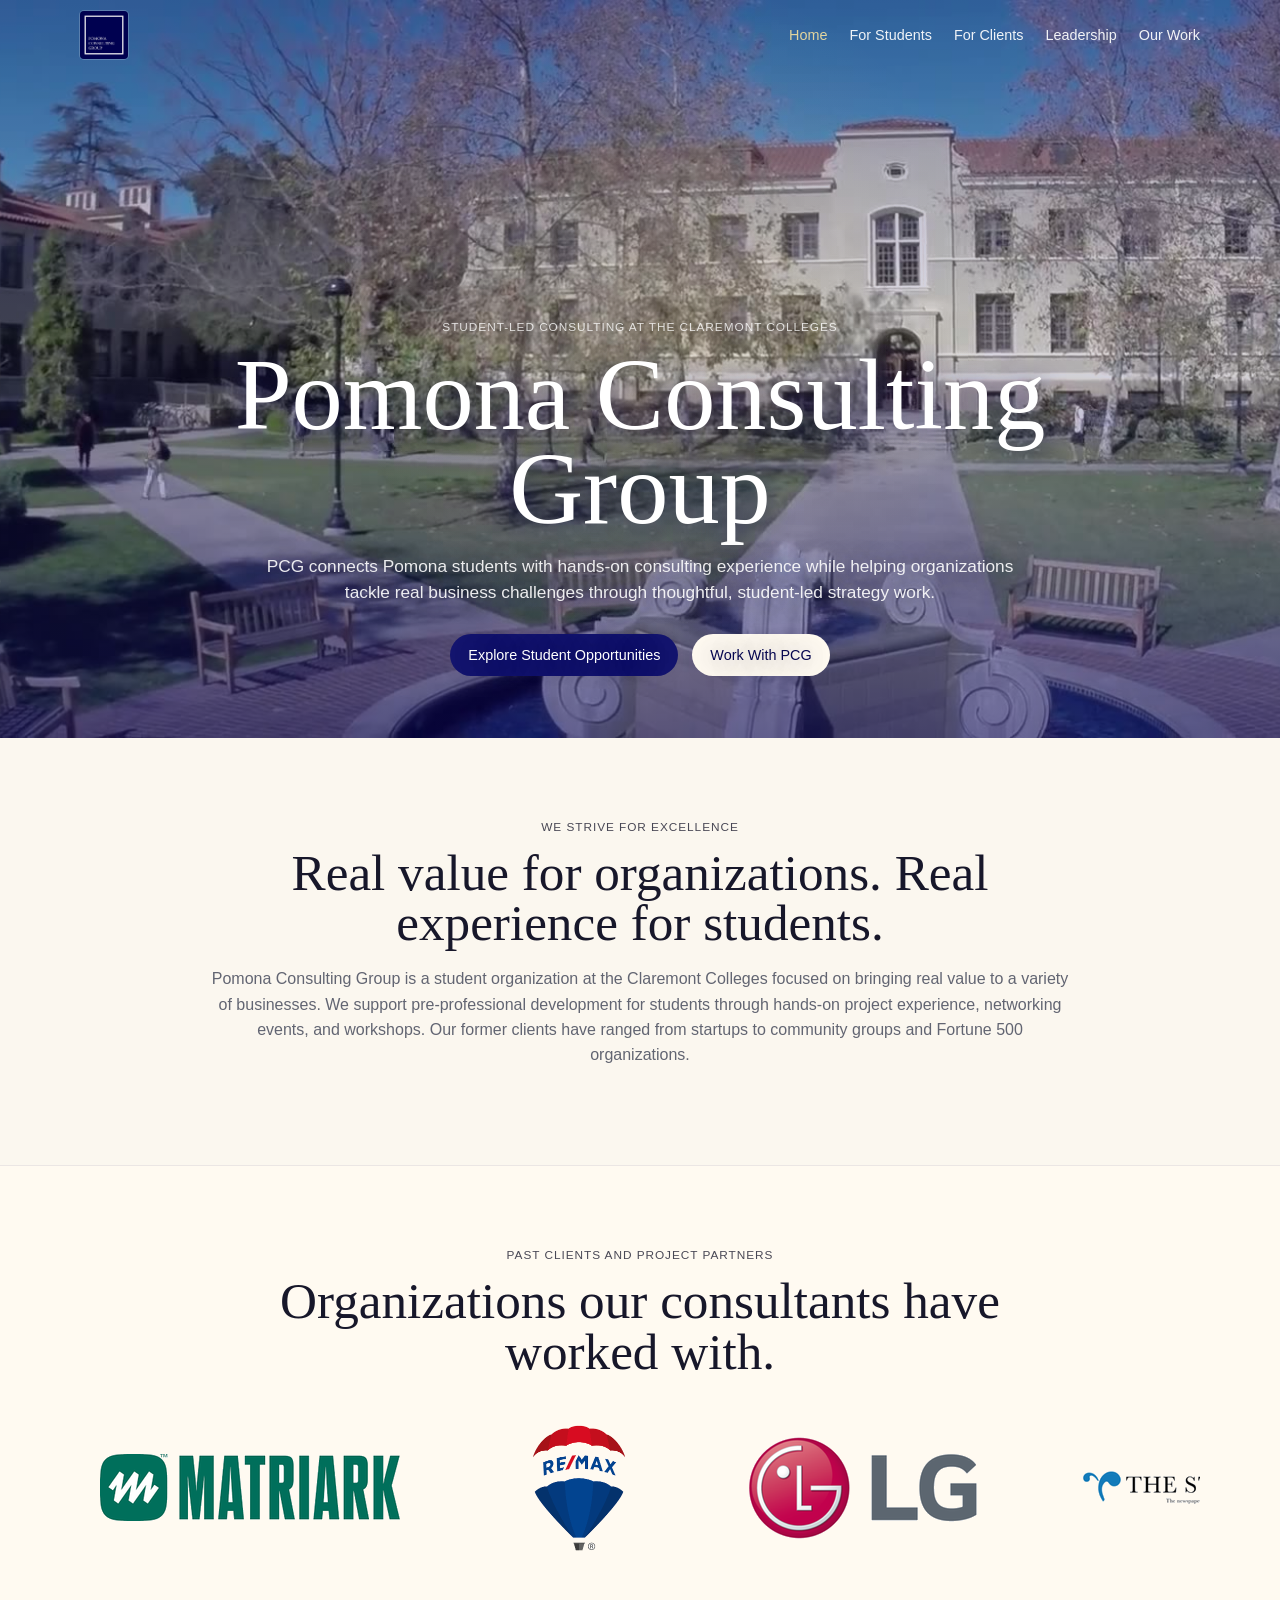
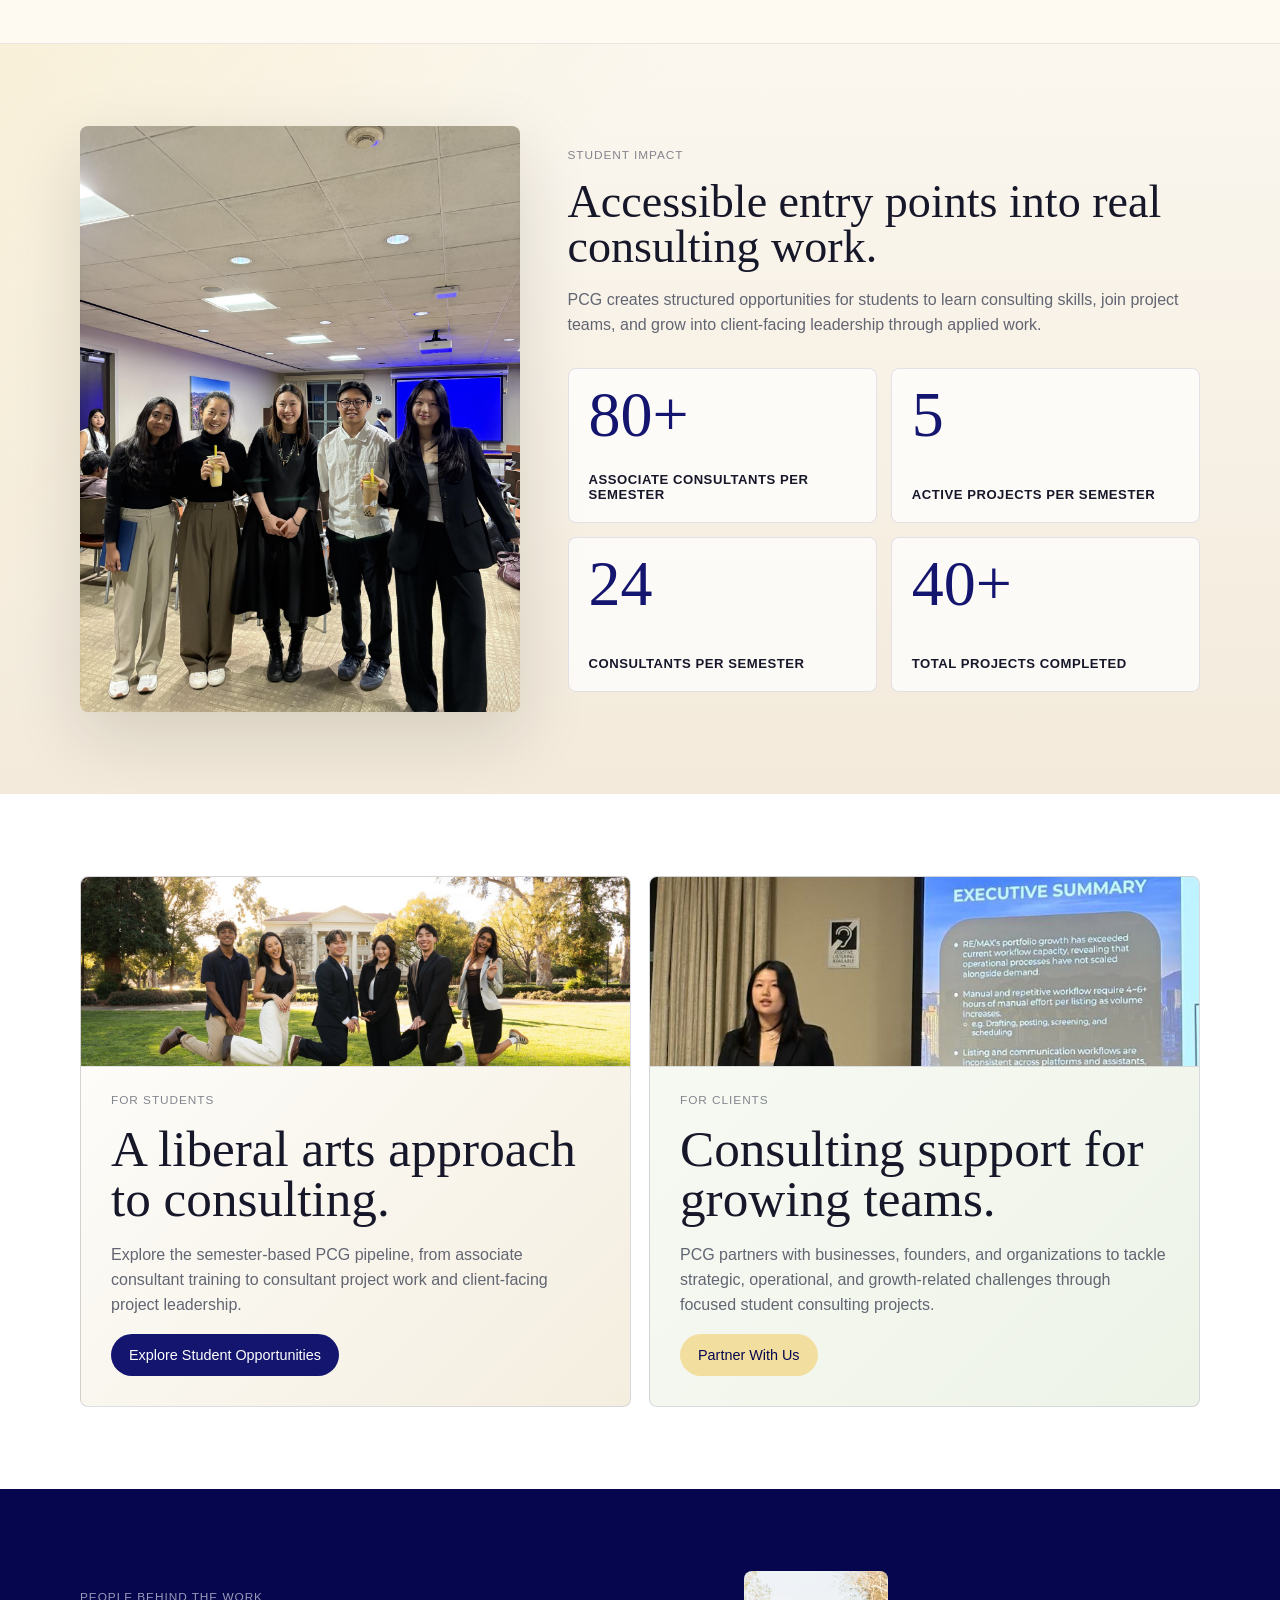
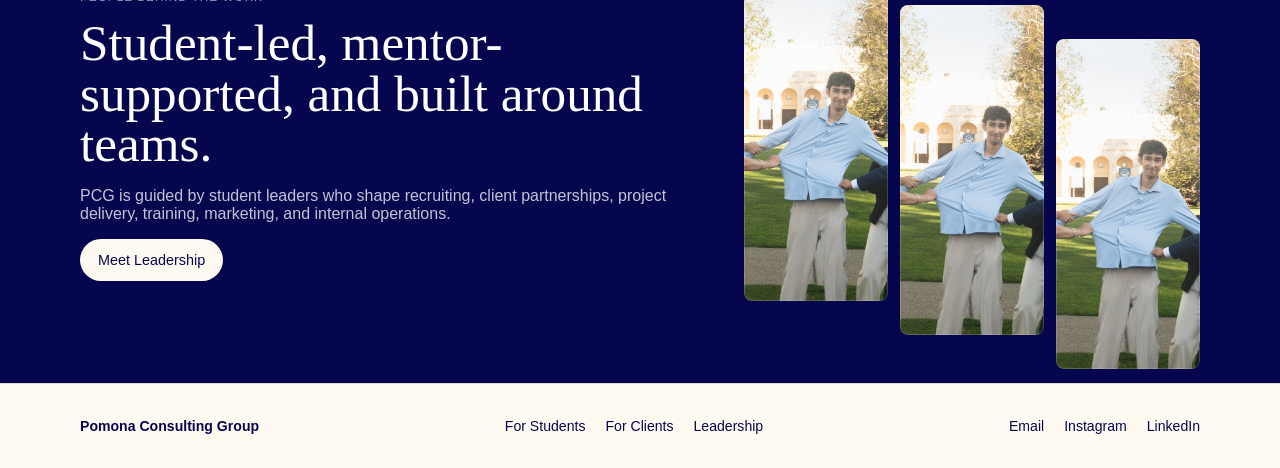
==== commit 69ce9ff1: "Use transparent logos in homepage marquee" ====
--- a/index.html
+++ b/index.html
@@ -78,26 +78,26 @@
         </div>
         <div class="logo-marquee reveal" aria-label="Past client and project partner logos">
           <div class="logo-track">
-            <div class="logo-card logo-card--wide logo-card--matriark"><img src="assets/logos/matriark.webp" alt="Matriark"></div>
-            <div class="logo-card logo-card--tall logo-card--remax"><img src="assets/logos/remax.png" alt="RE/MAX"></div>
-            <div class="logo-card logo-card--lg"><img src="assets/logos/lg.webp" alt="LG"></div>
-            <div class="logo-card logo-card--wide logo-card--student-life"><img src="assets/logos/student-life.webp" alt="The Student Life"></div>
-            <div class="logo-card logo-card--wide logo-card--crew"><img src="assets/logos/crew.webp" alt="CREW"></div>
-            <div class="logo-card logo-card--boys-girls"><img src="assets/logos/boys-girls-clubs.webp" alt="Boys and Girls Clubs of Metro Los Angeles"></div>
-            <div class="logo-card logo-card--seal"><img src="assets/logos/city-santa-barbara.webp" alt="City of Santa Barbara"></div>
-            <div class="logo-card logo-card--wide logo-card--mouthfuel"><img src="assets/logos/mouthfuel.png" alt="Mouthfuel"></div>
-            <div class="logo-card logo-card--access"><img src="assets/logos/access-global.webp" alt="Access Global Group"></div>
-            <div class="logo-card logo-card--wide logo-card--projexon"><img src="assets/logos/projexon.webp" alt="Projexon"></div>
-            <div class="logo-card logo-card--wide logo-card--matriark"><img src="assets/logos/matriark.webp" alt="Matriark"></div>
-            <div class="logo-card logo-card--tall logo-card--remax"><img src="assets/logos/remax.png" alt="RE/MAX"></div>
-            <div class="logo-card logo-card--lg"><img src="assets/logos/lg.webp" alt="LG"></div>
-            <div class="logo-card logo-card--wide logo-card--student-life"><img src="assets/logos/student-life.webp" alt="The Student Life"></div>
-            <div class="logo-card logo-card--wide logo-card--crew"><img src="assets/logos/crew.webp" alt="CREW"></div>
-            <div class="logo-card logo-card--boys-girls"><img src="assets/logos/boys-girls-clubs.webp" alt="Boys and Girls Clubs of Metro Los Angeles"></div>
-            <div class="logo-card logo-card--seal"><img src="assets/logos/city-santa-barbara.webp" alt="City of Santa Barbara"></div>
-            <div class="logo-card logo-card--wide logo-card--mouthfuel"><img src="assets/logos/mouthfuel.png" alt="Mouthfuel"></div>
-            <div class="logo-card logo-card--access"><img src="assets/logos/access-global.webp" alt="Access Global Group"></div>
-            <div class="logo-card logo-card--wide logo-card--projexon"><img src="assets/logos/projexon.webp" alt="Projexon"></div>
+            <div class="logo-card logo-card--wide logo-card--matriark"><img src="assets/logos-transparent/matriark.png" alt="Matriark"></div>
+            <div class="logo-card logo-card--tall logo-card--remax"><img src="assets/logos-transparent/remax.png" alt="RE/MAX"></div>
+            <div class="logo-card logo-card--lg"><img src="assets/logos-transparent/lg.png" alt="LG"></div>
+            <div class="logo-card logo-card--wide logo-card--student-life"><img src="assets/logos-transparent/student-life.png" alt="The Student Life"></div>
+            <div class="logo-card logo-card--wide logo-card--crew"><img src="assets/logos-transparent/crew.png" alt="CREW"></div>
+            <div class="logo-card logo-card--boys-girls"><img src="assets/logos-transparent/boys-girls-clubs.png" alt="Boys and Girls Clubs of Metro Los Angeles"></div>
+            <div class="logo-card logo-card--seal"><img src="assets/logos-transparent/city-santa-barbara.png" alt="City of Santa Barbara"></div>
+            <div class="logo-card logo-card--wide logo-card--mouthfuel"><img src="assets/logos-transparent/mouthfuel.png" alt="Mouthfuel"></div>
+            <div class="logo-card logo-card--access"><img src="assets/logos-transparent/access-global.png" alt="Access Global Group"></div>
+            <div class="logo-card logo-card--wide logo-card--projexon"><img src="assets/logos-transparent/projexon.png" alt="Projexon"></div>
+            <div class="logo-card logo-card--wide logo-card--matriark"><img src="assets/logos-transparent/matriark.png" alt="Matriark"></div>
+            <div class="logo-card logo-card--tall logo-card--remax"><img src="assets/logos-transparent/remax.png" alt="RE/MAX"></div>
+            <div class="logo-card logo-card--lg"><img src="assets/logos-transparent/lg.png" alt="LG"></div>
+            <div class="logo-card logo-card--wide logo-card--student-life"><img src="assets/logos-transparent/student-life.png" alt="The Student Life"></div>
+            <div class="logo-card logo-card--wide logo-card--crew"><img src="assets/logos-transparent/crew.png" alt="CREW"></div>
+            <div class="logo-card logo-card--boys-girls"><img src="assets/logos-transparent/boys-girls-clubs.png" alt="Boys and Girls Clubs of Metro Los Angeles"></div>
+            <div class="logo-card logo-card--seal"><img src="assets/logos-transparent/city-santa-barbara.png" alt="City of Santa Barbara"></div>
+            <div class="logo-card logo-card--wide logo-card--mouthfuel"><img src="assets/logos-transparent/mouthfuel.png" alt="Mouthfuel"></div>
+            <div class="logo-card logo-card--access"><img src="assets/logos-transparent/access-global.png" alt="Access Global Group"></div>
+            <div class="logo-card logo-card--wide logo-card--projexon"><img src="assets/logos-transparent/projexon.png" alt="Projexon"></div>
           </div>
         </div>
       </section>
--- a/styles.css
+++ b/styles.css
@@ -415,45 +415,42 @@
 .logo-track {
   display: flex;
   width: max-content;
-  gap: 18px;
-  animation: marquee 56s linear infinite;
+  gap: 64px;
+  align-items: center;
+  animation: marquee 54s linear infinite;
 }
 
 .logo-card {
-  width: 220px;
-  height: 132px;
+  width: 250px;
+  height: 146px;
   display: grid;
   place-items: center;
-  padding: 12px;
-  border: 1px solid rgba(4, 0, 80, 0.1);
-  border-radius: var(--radius);
-  background: var(--white);
-  box-shadow: 0 10px 28px rgba(25, 22, 8, 0.05);
+  padding: 0;
 }
 
 .logo-card--wide {
-  width: 300px;
+  width: 340px;
 }
 
 .logo-card--tall {
-  width: 184px;
+  width: 190px;
 }
 
 .logo-card img {
   max-width: 100%;
-  max-height: 104px;
+  max-height: 112px;
   object-fit: contain;
 }
 
 .logo-card--wide img {
-  max-width: 96%;
-  max-height: 96px;
+  max-width: 100%;
+  max-height: 108px;
 }
 
 .logo-card--tall img,
 .logo-card--seal img,
 .logo-card--remax img {
-  max-height: 116px;
+  max-height: 132px;
 }
 
 .logo-card--matriark img,
@@ -465,28 +462,28 @@
 }
 
 .logo-card--matriark img {
-  max-height: 92px;
+  max-height: 110px;
 }
 
 .logo-card--student-life img {
-  max-height: 86px;
+  max-height: 98px;
 }
 
 .logo-card--mouthfuel img {
-  max-height: 94px;
+  max-height: 96px;
 }
 
 .logo-card--projexon img {
-  max-height: 100px;
+  max-height: 112px;
 }
 
 .logo-card--lg img,
 .logo-card--boys-girls img {
-  max-height: 108px;
+  max-height: 124px;
 }
 
 .logo-card--access img {
-  max-height: 116px;
+  max-height: 130px;
 }
 
 .metrics {
@@ -1179,31 +1176,30 @@
   }
 
   .logo-card {
-    width: 174px;
-    height: 108px;
-    padding: 10px;
+    width: 190px;
+    height: 112px;
   }
 
   .logo-card--wide {
-    width: 226px;
+    width: 250px;
   }
 
   .logo-card--tall {
-    width: 150px;
+    width: 142px;
   }
 
   .logo-card img {
-    max-height: 84px;
+    max-height: 86px;
   }
 
   .logo-card--wide img {
-    max-height: 78px;
+    max-height: 80px;
   }
 
   .logo-card--tall img,
   .logo-card--seal img,
   .logo-card--remax img,
   .logo-card--access img {
-    max-height: 94px;
-  }
-}
+    max-height: 102px;
+  }
+}
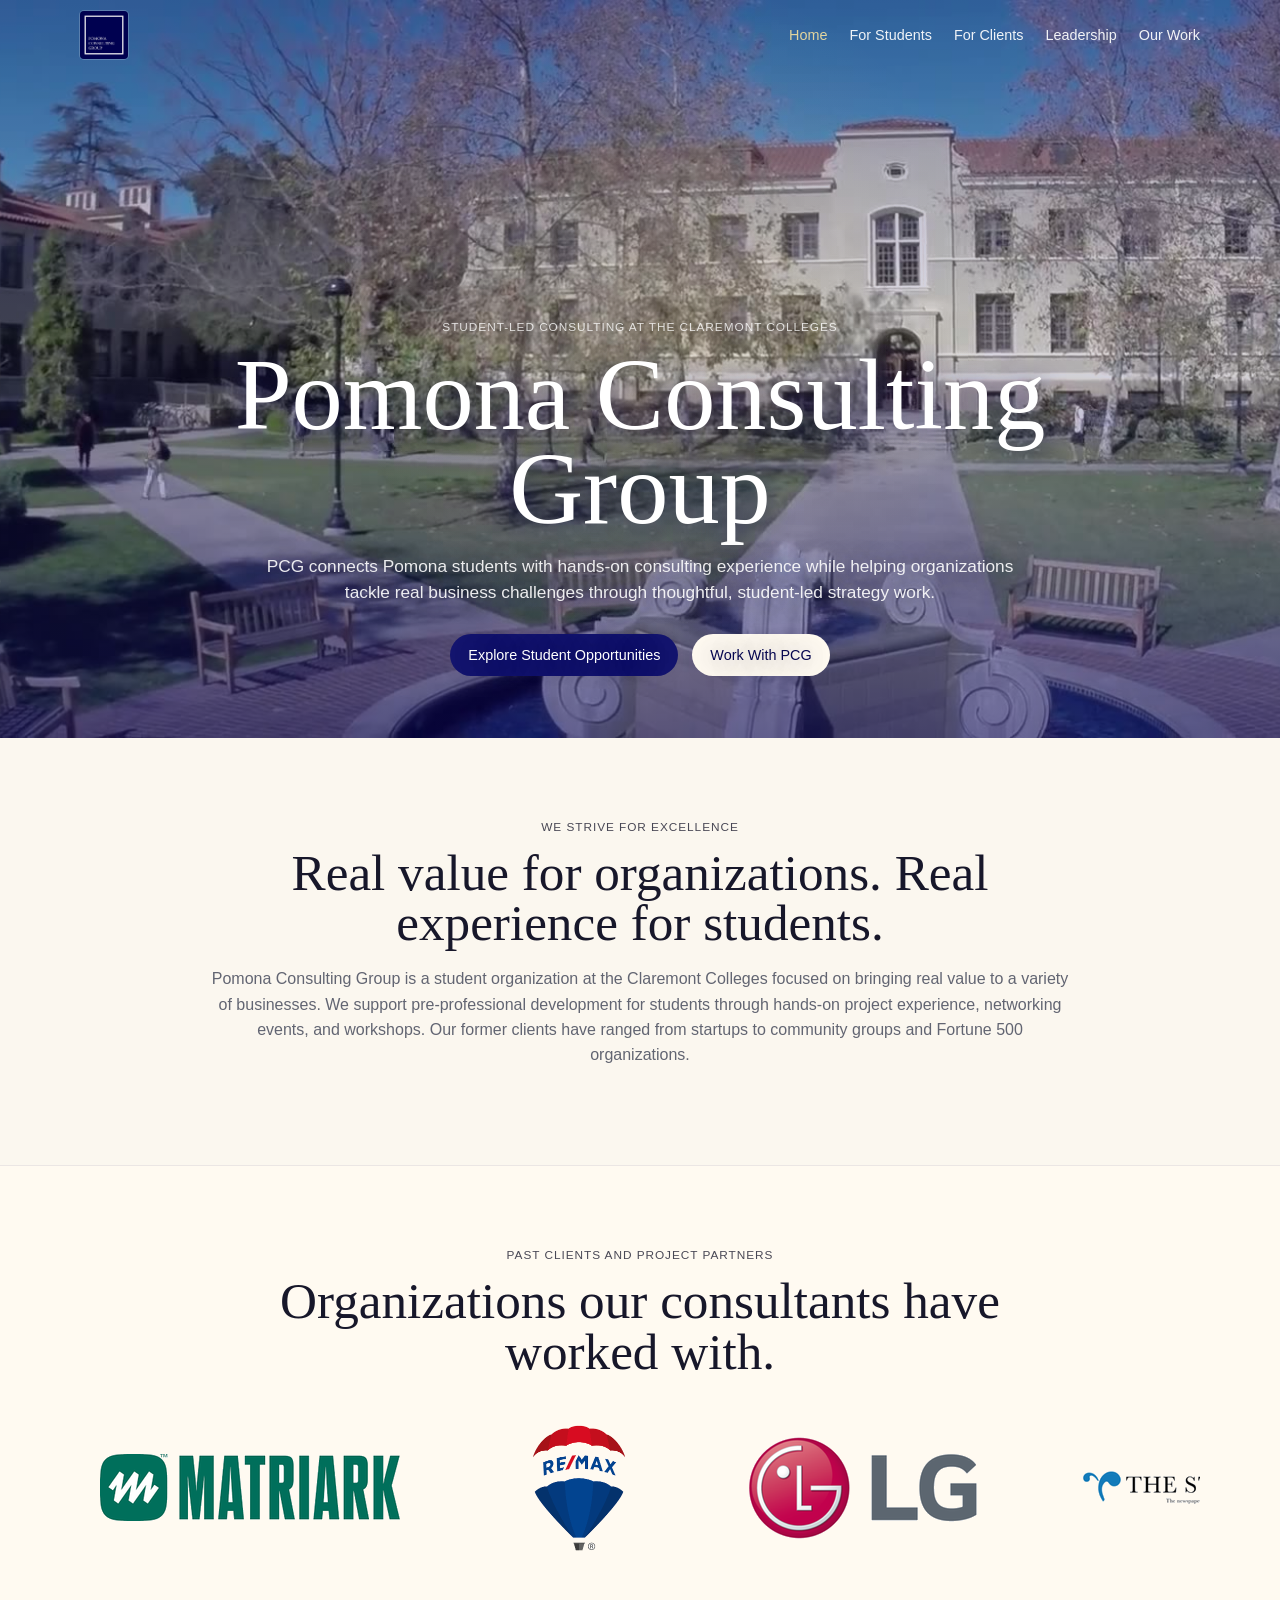
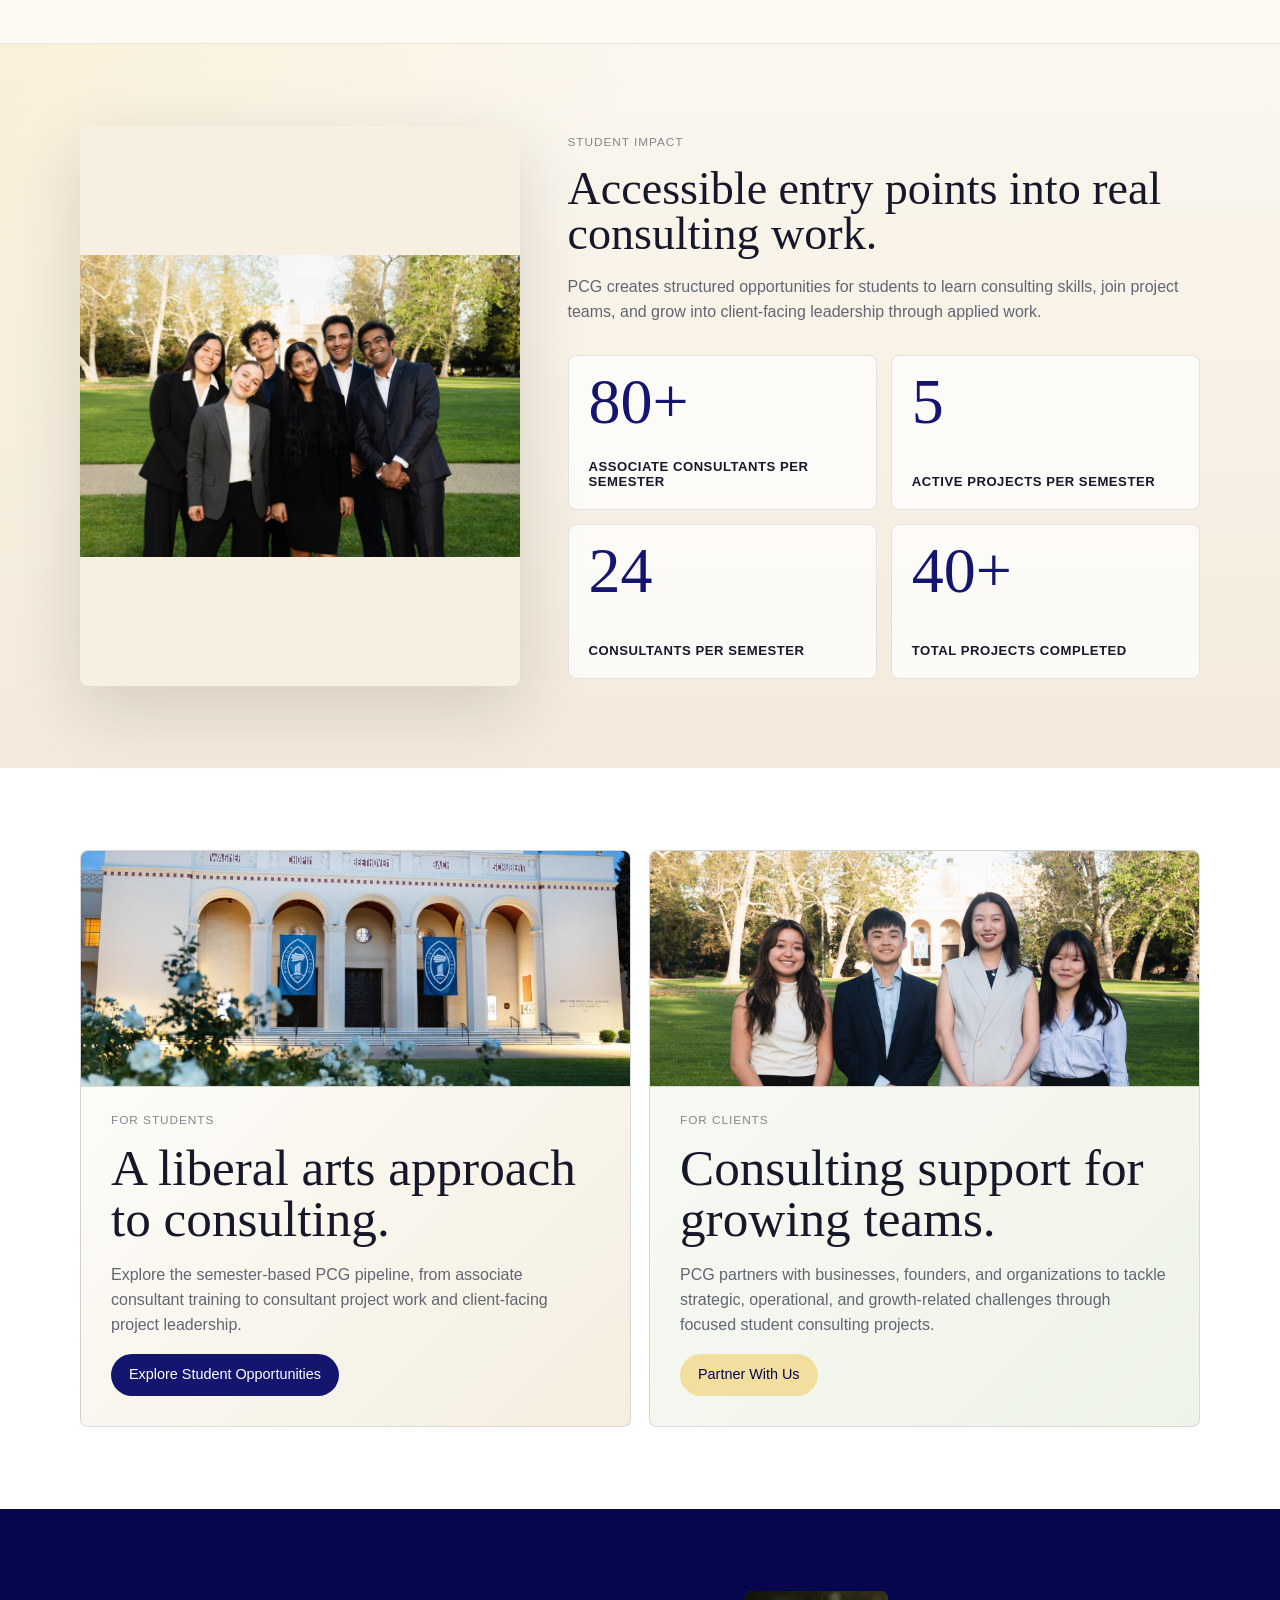
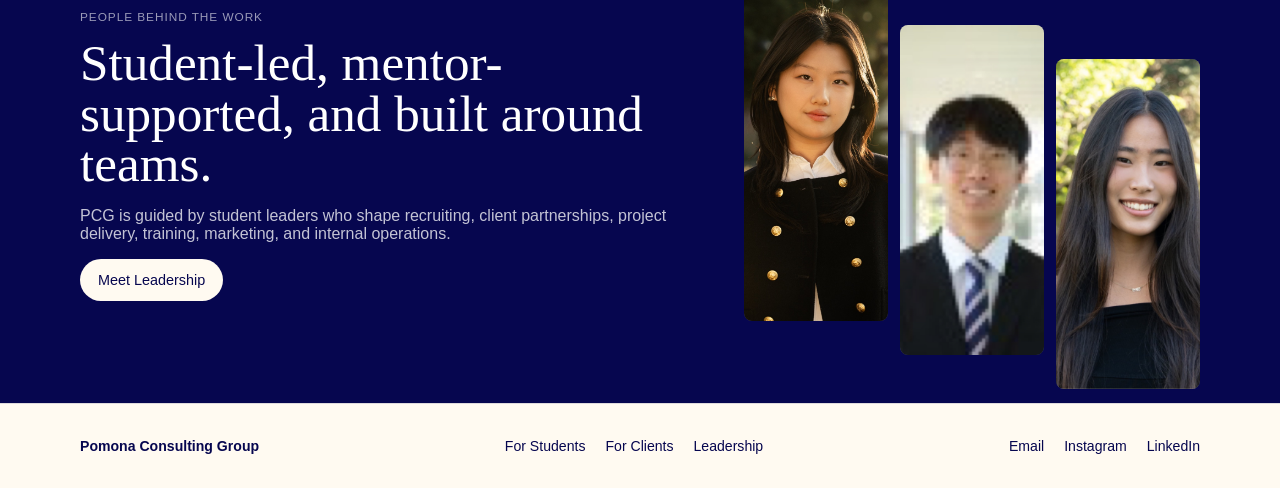
==== commit 47f73740: "Refine site imagery and student navigation" ====
--- a/index.html
+++ b/index.html
@@ -24,7 +24,14 @@
         </a>
         <div class="nav__links">
           <a class="nav__link is-active" href="index.html">Home</a>
-          <a class="nav__link" href="students.html">For Students</a>
+          <div class="nav__item nav__item--dropdown">
+            <a class="nav__link" href="students.html">For Students</a>
+            <div class="nav__dropdown" aria-label="For Students submenu">
+              <a href="students.html">Overview</a>
+              <a href="recruiting.html">Application Timeline</a>
+              <a href="events.html">Workshops & Events</a>
+            </div>
+          </div>
           <a class="nav__link" href="clients.html">For Clients</a>
           <a class="nav__link" href="leadership.html">Leadership</a>
           <a class="nav__link" href="#work">Our Work</a>
@@ -37,6 +44,8 @@
       <div class="mobile-menu" data-mobile-menu>
         <a href="index.html">Home</a>
         <a href="students.html">For Students</a>
+        <a href="recruiting.html">Application Timeline</a>
+        <a href="events.html">Workshops & Events</a>
         <a href="clients.html">For Clients</a>
         <a href="leadership.html">Leadership</a>
         <a href="#work">Our Work</a>
@@ -103,8 +112,8 @@
       </section>
 
       <section class="metrics section-pad" id="impact">
-        <div class="metrics__photo reveal" aria-hidden="true">
-          <img src="assets/photos/home-student-impact.jpg" alt="">
+        <div class="metrics__photo metrics__photo--full reveal" aria-hidden="true">
+          <img src="assets/photos/home-impact-team.jpg" alt="">
         </div>
         <div class="metrics__content reveal">
           <p class="eyebrow">Student impact</p>
@@ -134,7 +143,7 @@
       <section class="preview-grid section-pad">
         <article class="preview-card preview-card--students reveal" id="students">
           <div class="preview-card__image">
-            <img src="assets/photos/home-students-preview.jpg" alt="PCG students gathered outdoors">
+            <img src="assets/photos/home-liberal-arts.jpg" alt="Bridges Auditorium at Pomona College with blue campus banners">
           </div>
           <p class="eyebrow">For students</p>
           <h2>A liberal arts approach to consulting.</h2>
@@ -143,7 +152,7 @@
         </article>
         <article class="preview-card preview-card--clients reveal" id="clients">
           <div class="preview-card__image">
-            <img src="assets/photos/home-clients-preview.jpg" alt="PCG student presenting project recommendations">
+            <img src="assets/photos/home-clients-team.jpg" alt="PCG consultants standing together on campus">
           </div>
           <p class="eyebrow">For clients</p>
           <h2>Consulting support for growing teams.</h2>
@@ -160,9 +169,9 @@
           <a class="button button--light" href="leadership.html">Meet Leadership</a>
         </div>
         <div class="portrait-stack reveal" aria-hidden="true">
-          <div></div>
-          <div></div>
-          <div></div>
+          <div><img src="assets/photos/mentor-headshot-1.jpg" alt=""></div>
+          <div><img src="assets/photos/mentor-headshot-2.jpg" alt=""></div>
+          <div><img src="assets/photos/mentor-headshot-3.jpg" alt=""></div>
         </div>
       </section>
     </main>
--- a/styles.css
+++ b/styles.css
@@ -141,9 +141,52 @@
   gap: 22px;
 }
 
+.nav__item {
+  position: relative;
+  display: flex;
+  align-items: center;
+}
+
 .nav__link {
   font-size: 0.9rem;
   opacity: 0.92;
+}
+
+.nav__dropdown {
+  position: absolute;
+  top: calc(100% + 14px);
+  left: 50%;
+  min-width: 220px;
+  display: grid;
+  gap: 6px;
+  padding: 10px;
+  border: 1px solid var(--line);
+  border-radius: var(--radius);
+  background: rgba(255, 250, 241, 0.96);
+  box-shadow: 0 20px 50px rgba(25, 22, 8, 0.12);
+  opacity: 0;
+  pointer-events: none;
+  transform: translate(-50%, -6px);
+  transition: opacity 180ms ease, transform 180ms ease;
+}
+
+.nav__dropdown a {
+  padding: 10px 12px;
+  border-radius: 8px;
+  color: var(--ink);
+  font-size: 0.86rem;
+  white-space: nowrap;
+}
+
+.nav__dropdown a:hover {
+  background: rgba(217, 184, 93, 0.16);
+}
+
+.nav__item--dropdown:hover .nav__dropdown,
+.nav__item--dropdown:focus-within .nav__dropdown {
+  opacity: 1;
+  pointer-events: auto;
+  transform: translate(-50%, 0);
 }
 
 .nav__link.is-active {
@@ -231,8 +274,8 @@
 
 .hero--students {
   background:
-    linear-gradient(135deg, rgba(6, 6, 79, 0.54), rgba(184, 111, 82, 0.26)),
-    url("assets/photos/students-hero.jpg") center 58%/cover;
+    linear-gradient(135deg, rgba(6, 6, 79, 0.42), rgba(184, 111, 82, 0.18)),
+    url("assets/photos/students-hero-building.jpg") center 56%/cover;
 }
 
 .hero--clients {
@@ -501,6 +544,7 @@
   border-radius: var(--radius);
   overflow: hidden;
   box-shadow: 0 24px 70px rgba(25, 22, 8, 0.14);
+  background: #f7efe1;
 }
 
 .metrics__photo img {
@@ -509,6 +553,19 @@
   min-height: 520px;
   object-fit: cover;
   object-position: center 30%;
+}
+
+.metrics__photo--full {
+  min-height: 560px;
+  display: grid;
+  place-items: center;
+}
+
+.metrics__photo--full img {
+  min-height: 0;
+  height: auto;
+  max-height: 560px;
+  object-fit: contain;
 }
 
 .metrics__content h2 {
@@ -582,10 +639,11 @@
 
 .preview-card__image {
   width: calc(100% + 60px);
-  height: 190px;
+  height: 236px;
   margin: -30px -30px 24px;
   overflow: hidden;
   border-bottom: 1px solid rgba(4, 0, 80, 0.1);
+  background: #f7efe1;
 }
 
 .preview-card__image img {
@@ -595,11 +653,11 @@
 }
 
 .preview-card--students .preview-card__image img {
+  object-position: center 48%;
+}
+
+.preview-card--clients .preview-card__image img {
   object-position: center 42%;
-}
-
-.preview-card--clients .preview-card__image img {
-  object-position: center 36%;
 }
 
 .leadership-teaser {
@@ -620,14 +678,32 @@
   grid-template-columns: repeat(3, 1fr);
   gap: 12px;
   min-height: 330px;
+  align-self: center;
 }
 
 .portrait-stack div {
-  border-radius: var(--radius);
-  background:
-    linear-gradient(160deg, rgba(255, 255, 255, 0.18), rgba(255, 255, 255, 0.04)),
-    url("assets/photos/leadership-team.jpg") center 35%/cover;
+  display: flex;
+  align-items: center;
+  justify-content: center;
+  border-radius: var(--radius);
+  background: rgba(255, 255, 255, 0.08);
   box-shadow: inset 0 0 0 1px rgba(255, 255, 255, 0.16);
+  overflow: hidden;
+}
+
+.portrait-stack img {
+  width: 100%;
+  height: 100%;
+  object-fit: cover;
+  object-position: center 24%;
+}
+
+.portrait-stack div:nth-child(2) img {
+  object-position: center center;
+}
+
+.portrait-stack div:nth-child(3) img {
+  object-position: center 18%;
 }
 
 .portrait-stack div:nth-child(2) {
@@ -673,6 +749,10 @@
 
 .photo-card--top img {
   object-position: center 24%;
+}
+
+.photo-card--students-team img {
+  object-position: center 34%;
 }
 
 .photo-card--presentation img {
@@ -787,7 +867,7 @@
 
 .journey-card {
   position: relative;
-  min-height: 330px;
+  min-height: 350px;
   display: flex;
   flex-direction: column;
   justify-content: space-between;
@@ -804,7 +884,7 @@
   position: absolute;
   left: 24px;
   right: 24px;
-  top: 70px;
+  top: 84px;
   height: 1px;
   background: linear-gradient(90deg, var(--gold), transparent);
 }
@@ -816,11 +896,18 @@
 }
 
 .journey-card span {
+  min-height: 34px;
+  display: flex;
+  align-items: flex-start;
   color: var(--sage-dark);
   font-size: 0.78rem;
   font-weight: 800;
   letter-spacing: 0.08em;
   text-transform: uppercase;
+}
+
+.journey-card div {
+  margin-top: 18px;
 }
 
 .journey-card p {
@@ -880,6 +967,27 @@
   width: auto;
 }
 
+.interest-choice-panel {
+  display: grid;
+  justify-items: center;
+  gap: 10px;
+  padding: 14px;
+  border: 1px solid rgba(4, 0, 80, 0.08);
+  border-radius: var(--radius);
+  background: #fbf7ef;
+}
+
+.interest-choice-panel .eyebrow {
+  width: min(420px, 100%);
+  margin-bottom: 0;
+  color: var(--sage-dark);
+}
+
+.check-grid--stack {
+  width: min(420px, 100%);
+  grid-template-columns: 1fr;
+}
+
 .instagram-grid {
   display: grid;
   grid-template-columns: 0.8fr 1.2fr;
@@ -907,16 +1015,22 @@
   overflow: hidden;
 }
 
-.post-card:nth-child(2) {
+.post-card--events {
   background:
     linear-gradient(to top, rgba(6, 6, 79, 0.7), transparent 70%),
-    url("assets/photos/home-students-preview.jpg") center/cover;
-}
-
-.post-card:nth-child(3) {
+    url("assets/photos/follow-events.jpg") center 44%/cover;
+}
+
+.post-card--presentation {
   background:
     linear-gradient(to top, rgba(6, 6, 79, 0.7), transparent 70%),
-    url("assets/photos/clients-boba.jpg") center/cover;
+    url("assets/photos/follow-presentation.jpg") center 40%/cover;
+}
+
+.post-card--recruiting {
+  background:
+    linear-gradient(to top, rgba(6, 6, 79, 0.7), transparent 70%),
+    url("assets/photos/follow-recruiting.jpg") center 44%/cover;
 }
 
 .form-panel {
@@ -1108,6 +1222,11 @@
     min-height: 340px;
   }
 
+  .metrics__photo--full img {
+    min-height: 0;
+    max-height: 440px;
+  }
+
   .journey-grid,
   .directors-row,
   .directors-row--center {
@@ -1172,6 +1291,7 @@
 
   .preview-card__image {
     width: calc(100% + 44px);
+    height: 210px;
     margin: -22px -22px 20px;
   }
 
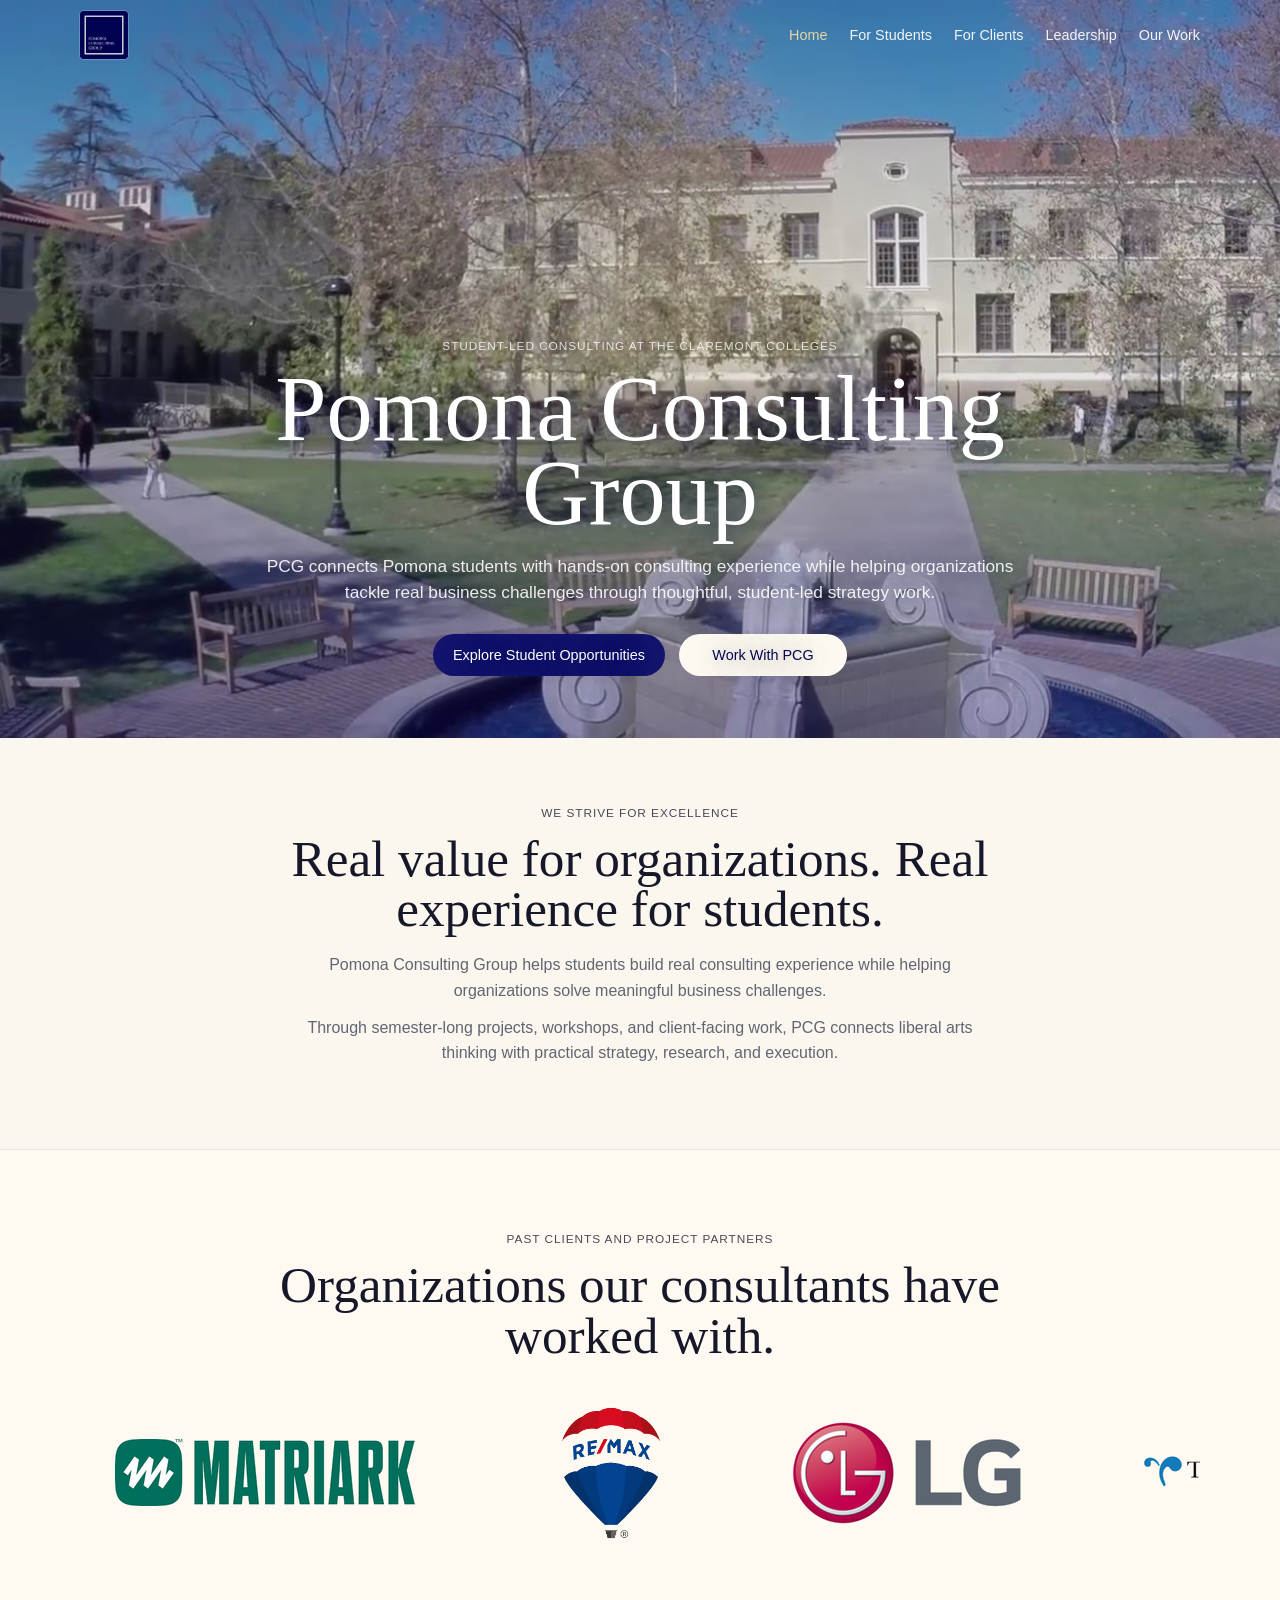
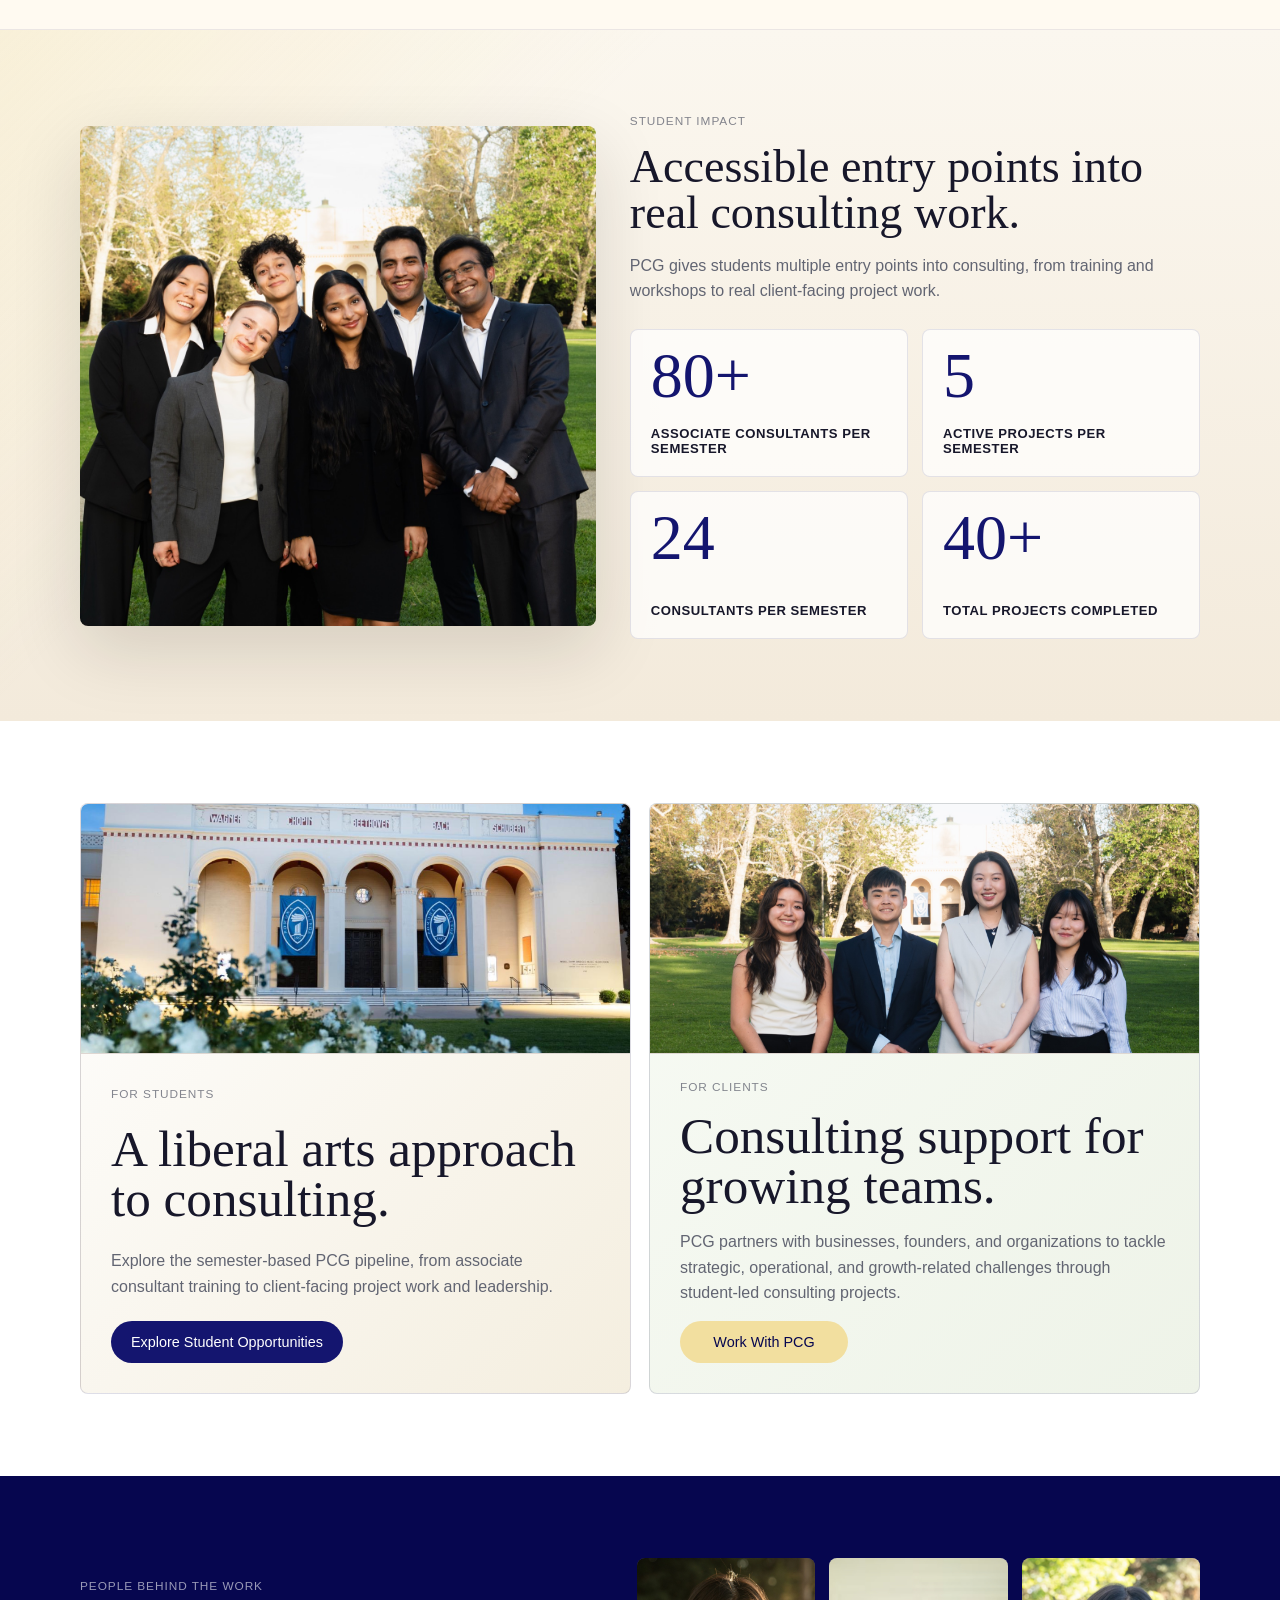
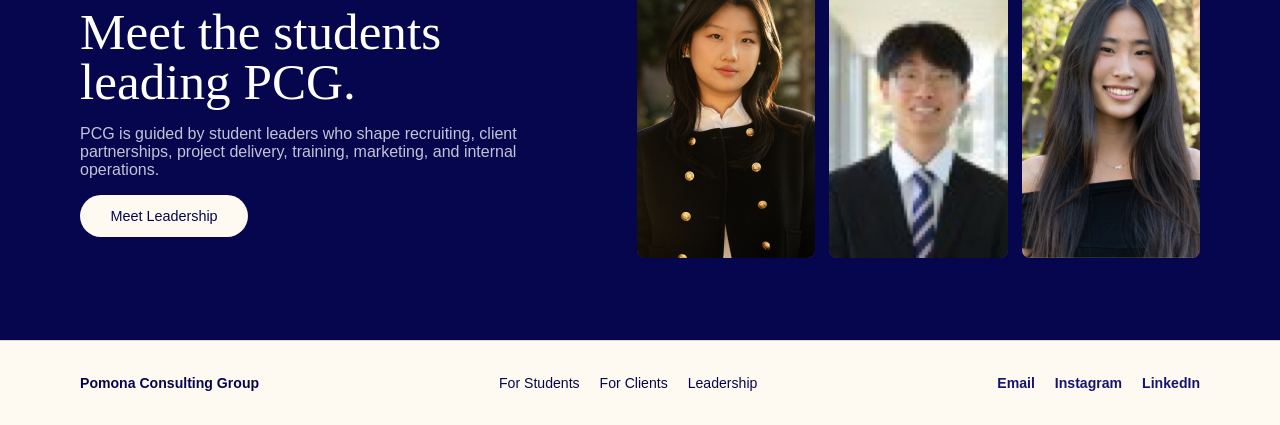
==== commit 0c36fda3: "Polish homepage layout and copy" ====
--- a/index.html
+++ b/index.html
@@ -76,7 +76,8 @@
         <div class="mission__copy reveal">
           <p class="eyebrow">We Strive for Excellence</p>
           <h2>Real value for organizations. Real experience for students.</h2>
-          <p>Pomona Consulting Group is a student organization at the Claremont Colleges focused on bringing real value to a variety of businesses. We support pre-professional development for students through hands-on project experience, networking events, and workshops. Our former clients have ranged from startups to community groups and Fortune 500 organizations.</p>
+          <p>Pomona Consulting Group helps students build real consulting experience while helping organizations solve meaningful business challenges.</p>
+          <p>Through semester-long projects, workshops, and client-facing work, PCG connects liberal arts thinking with practical strategy, research, and execution.</p>
         </div>
       </section>
 
@@ -118,7 +119,7 @@
         <div class="metrics__content reveal">
           <p class="eyebrow">Student impact</p>
           <h2>Accessible entry points into real consulting work.</h2>
-          <p>PCG creates structured opportunities for students to learn consulting skills, join project teams, and grow into client-facing leadership through applied work.</p>
+          <p>PCG gives students multiple entry points into consulting, from training and workshops to real client-facing project work.</p>
           <div class="metrics__grid">
             <div class="metric-card">
               <strong data-count="80" data-suffix="+">0</strong>
@@ -147,7 +148,7 @@
           </div>
           <p class="eyebrow">For students</p>
           <h2>A liberal arts approach to consulting.</h2>
-          <p>Explore the semester-based PCG pipeline, from associate consultant training to consultant project work and client-facing project leadership.</p>
+          <p>Explore the semester-based PCG pipeline, from associate consultant training to client-facing project work and leadership.</p>
           <a class="button" href="students.html">Explore Student Opportunities</a>
         </article>
         <article class="preview-card preview-card--clients reveal" id="clients">
@@ -156,15 +157,15 @@
           </div>
           <p class="eyebrow">For clients</p>
           <h2>Consulting support for growing teams.</h2>
-          <p>PCG partners with businesses, founders, and organizations to tackle strategic, operational, and growth-related challenges through focused student consulting projects.</p>
-          <a class="button button--warm" href="clients.html">Partner With Us</a>
+          <p>PCG partners with businesses, founders, and organizations to tackle strategic, operational, and growth-related challenges through student-led consulting projects.</p>
+          <a class="button button--warm" href="clients.html">Work With PCG</a>
         </article>
       </section>
 
       <section class="leadership-teaser section-pad">
         <div class="leadership-teaser__copy reveal">
           <p class="eyebrow">People behind the work</p>
-          <h2>Student-led, mentor-supported, and built around teams.</h2>
+          <h2>Meet the students leading PCG.</h2>
           <p>PCG is guided by student leaders who shape recruiting, client partnerships, project delivery, training, marketing, and internal operations.</p>
           <a class="button button--light" href="leadership.html">Meet Leadership</a>
         </div>
--- a/styles.css
+++ b/styles.css
@@ -145,6 +145,7 @@
   position: relative;
   display: flex;
   align-items: center;
+  height: 100%;
 }
 
 .nav__link {
@@ -154,7 +155,7 @@
 
 .nav__dropdown {
   position: absolute;
-  top: calc(100% + 14px);
+  top: calc(100% - 2px);
   left: 50%;
   min-width: 220px;
   display: grid;
@@ -204,7 +205,8 @@
   align-items: center;
   justify-content: center;
   min-height: 42px;
-  padding: 12px 18px;
+  min-width: 168px;
+  padding: 12px 20px;
   border: 0;
   border-radius: 999px;
   background: var(--navy-soft);
@@ -302,8 +304,8 @@
   position: absolute;
   inset: 0;
   background:
-    radial-gradient(circle at 52% 42%, rgba(242, 223, 159, 0.16), transparent 42%),
-    linear-gradient(to bottom, rgba(4, 0, 80, 0.38), rgba(4, 0, 80, 0.14) 46%, rgba(4, 0, 80, 0.58));
+    radial-gradient(circle at 52% 42%, rgba(242, 223, 159, 0.18), transparent 44%),
+    linear-gradient(to bottom, rgba(4, 0, 80, 0.24), rgba(4, 0, 80, 0.08) 46%, rgba(4, 0, 80, 0.42));
   z-index: 2;
 }
 
@@ -323,19 +325,19 @@
 
 .hero__fallback {
   background:
-    linear-gradient(rgba(4, 0, 80, 0.32), rgba(4, 0, 80, 0.54)),
+    linear-gradient(rgba(4, 0, 80, 0.18), rgba(4, 0, 80, 0.4)),
     url("assets/pomona-hero-poster.jpg") center/cover;
   z-index: -1;
 }
 
 .hero__content {
-  width: min(910px, 100%);
+  width: min(1080px, 100%);
   text-align: center;
   text-shadow: 0 2px 26px rgba(4, 0, 80, 0.64);
 }
 
 .hero__title {
-  max-width: 980px;
+  max-width: 1080px;
 }
 
 .hero__title span {
@@ -372,7 +374,7 @@
 }
 
 .hero--home h1 {
-  font-size: clamp(3.5rem, 8vw, 7.6rem);
+  font-size: clamp(3.7rem, 7.2vw, 7rem);
 }
 
 .hero--page h1 {
@@ -418,9 +420,18 @@
   background: var(--paper);
 }
 
+.mission.section-pad {
+  padding-top: 68px;
+  padding-bottom: 68px;
+}
+
 .mission__copy,
 .section-heading {
   width: min(860px, 100%);
+}
+
+.mission__copy {
+  width: min(780px, 100%);
 }
 
 .section-heading--center,
@@ -443,6 +454,16 @@
   line-height: 1.58;
 }
 
+.mission p:not(.eyebrow) {
+  max-width: 720px;
+  margin-left: auto;
+  margin-right: auto;
+}
+
+.mission p:not(.eyebrow) + p {
+  margin-top: -4px;
+}
+
 .partners {
   background: var(--cream);
   overflow: hidden;
@@ -458,42 +479,42 @@
 .logo-track {
   display: flex;
   width: max-content;
-  gap: 64px;
+  gap: 56px;
   align-items: center;
   animation: marquee 54s linear infinite;
 }
 
 .logo-card {
-  width: 250px;
-  height: 146px;
+  width: 270px;
+  height: 148px;
   display: grid;
   place-items: center;
   padding: 0;
 }
 
 .logo-card--wide {
-  width: 340px;
+  width: 370px;
 }
 
 .logo-card--tall {
-  width: 190px;
+  width: 210px;
 }
 
 .logo-card img {
   max-width: 100%;
-  max-height: 112px;
+  max-height: 118px;
   object-fit: contain;
 }
 
 .logo-card--wide img {
   max-width: 100%;
-  max-height: 108px;
+  max-height: 116px;
 }
 
 .logo-card--tall img,
 .logo-card--seal img,
 .logo-card--remax img {
-  max-height: 132px;
+  max-height: 138px;
 }
 
 .logo-card--matriark img,
@@ -505,34 +526,34 @@
 }
 
 .logo-card--matriark img {
-  max-height: 110px;
+  max-height: 120px;
 }
 
 .logo-card--student-life img {
-  max-height: 98px;
+  max-height: 108px;
 }
 
 .logo-card--mouthfuel img {
-  max-height: 96px;
+  max-height: 106px;
 }
 
 .logo-card--projexon img {
-  max-height: 112px;
+  max-height: 122px;
 }
 
 .logo-card--lg img,
 .logo-card--boys-girls img {
-  max-height: 124px;
+  max-height: 132px;
 }
 
 .logo-card--access img {
-  max-height: 130px;
+  max-height: 138px;
 }
 
 .metrics {
   display: grid;
-  grid-template-columns: 0.82fr 1.18fr;
-  gap: 48px;
+  grid-template-columns: minmax(0, 0.95fr) minmax(0, 1.05fr);
+  gap: 34px;
   align-items: center;
   background:
     linear-gradient(135deg, rgba(242, 223, 159, 0.28), transparent 34%),
@@ -540,11 +561,11 @@
 }
 
 .metrics__photo {
-  min-height: 520px;
+  min-height: 500px;
   border-radius: var(--radius);
   overflow: hidden;
   box-shadow: 0 24px 70px rgba(25, 22, 8, 0.14);
-  background: #f7efe1;
+  background: #efe3cf;
 }
 
 .metrics__photo img {
@@ -556,16 +577,15 @@
 }
 
 .metrics__photo--full {
-  min-height: 560px;
-  display: grid;
-  place-items: center;
+  min-height: 500px;
 }
 
 .metrics__photo--full img {
-  min-height: 0;
-  height: auto;
-  max-height: 560px;
-  object-fit: contain;
+  min-height: 500px;
+  height: 100%;
+  max-height: none;
+  object-fit: cover;
+  object-position: center 45%;
 }
 
 .metrics__content h2 {
@@ -576,11 +596,11 @@
   display: grid;
   grid-template-columns: repeat(2, 1fr);
   gap: 14px;
-  margin-top: 30px;
+  margin-top: 26px;
 }
 
 .metric-card {
-  min-height: 155px;
+  min-height: 148px;
   display: flex;
   flex-direction: column;
   justify-content: space-between;
@@ -614,7 +634,7 @@
 }
 
 .preview-card {
-  min-height: 390px;
+  min-height: 410px;
   display: flex;
   flex-direction: column;
   align-items: flex-start;
@@ -639,7 +659,7 @@
 
 .preview-card__image {
   width: calc(100% + 60px);
-  height: 236px;
+  height: 250px;
   margin: -30px -30px 24px;
   overflow: hidden;
   border-bottom: 1px solid rgba(4, 0, 80, 0.1);
@@ -662,7 +682,7 @@
 
 .leadership-teaser {
   display: grid;
-  grid-template-columns: 1.15fr 0.85fr;
+  grid-template-columns: 0.95fr 1.05fr;
   gap: 48px;
   align-items: center;
   background: var(--navy);
@@ -676,8 +696,8 @@
 .portrait-stack {
   display: grid;
   grid-template-columns: repeat(3, 1fr);
-  gap: 12px;
-  min-height: 330px;
+  gap: 14px;
+  min-height: 300px;
   align-self: center;
 }
 
@@ -707,11 +727,11 @@
 }
 
 .portrait-stack div:nth-child(2) {
-  transform: translateY(34px);
+  transform: none;
 }
 
 .portrait-stack div:nth-child(3) {
-  transform: translateY(68px);
+  transform: none;
 }
 
 .page-section {
@@ -1134,6 +1154,20 @@
   justify-content: flex-end;
 }
 
+.footer div:last-child a {
+  font-weight: 700;
+  color: var(--navy-soft);
+}
+
+.footer a {
+  transition: color 180ms ease, opacity 180ms ease;
+}
+
+.footer a:hover {
+  color: var(--sage-dark);
+  opacity: 1;
+}
+
 .reveal {
   opacity: 0;
   transform: translateY(28px);
@@ -1223,8 +1257,12 @@
   }
 
   .metrics__photo--full img {
-    min-height: 0;
-    max-height: 440px;
+    min-height: 340px;
+    max-height: none;
+  }
+
+  .portrait-stack {
+    min-height: 280px;
   }
 
   .journey-grid,
@@ -1257,6 +1295,10 @@
     padding: calc(var(--nav-height) + 38px) 18px 46px;
   }
 
+  .hero--home h1 {
+    font-size: clamp(3rem, 15vw, 4.6rem);
+  }
+
   h1 {
     font-size: clamp(2.65rem, 13vw, 4.5rem);
   }
@@ -1271,6 +1313,11 @@
 
   .section-pad {
     padding: 64px 18px;
+  }
+
+  .mission.section-pad {
+    padding-top: 54px;
+    padding-bottom: 54px;
   }
 
   .metrics__grid,
@@ -1296,30 +1343,30 @@
   }
 
   .logo-card {
-    width: 190px;
-    height: 112px;
+    width: 210px;
+    height: 118px;
   }
 
   .logo-card--wide {
-    width: 250px;
+    width: 280px;
   }
 
   .logo-card--tall {
-    width: 142px;
+    width: 150px;
   }
 
   .logo-card img {
-    max-height: 86px;
+    max-height: 92px;
   }
 
   .logo-card--wide img {
-    max-height: 80px;
+    max-height: 90px;
   }
 
   .logo-card--tall img,
   .logo-card--seal img,
   .logo-card--remax img,
   .logo-card--access img {
-    max-height: 102px;
-  }
-}
+    max-height: 108px;
+  }
+}
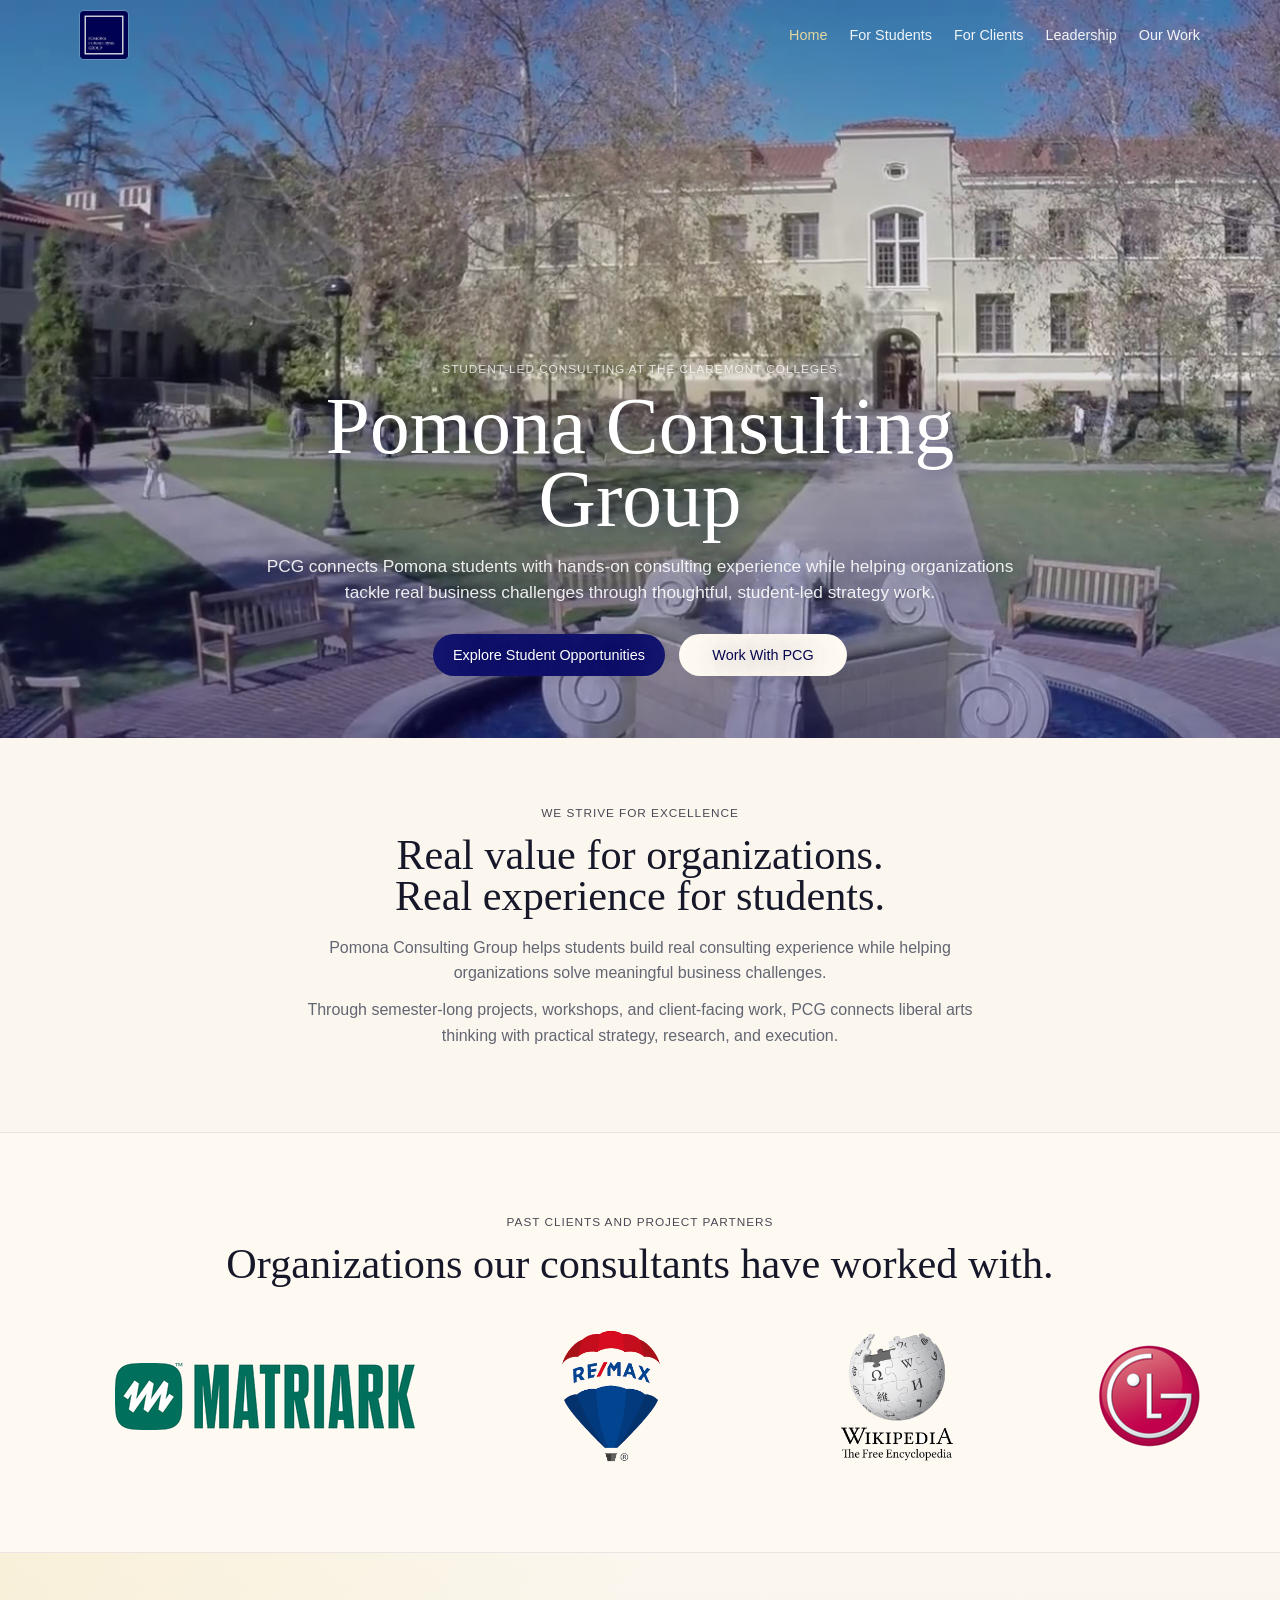
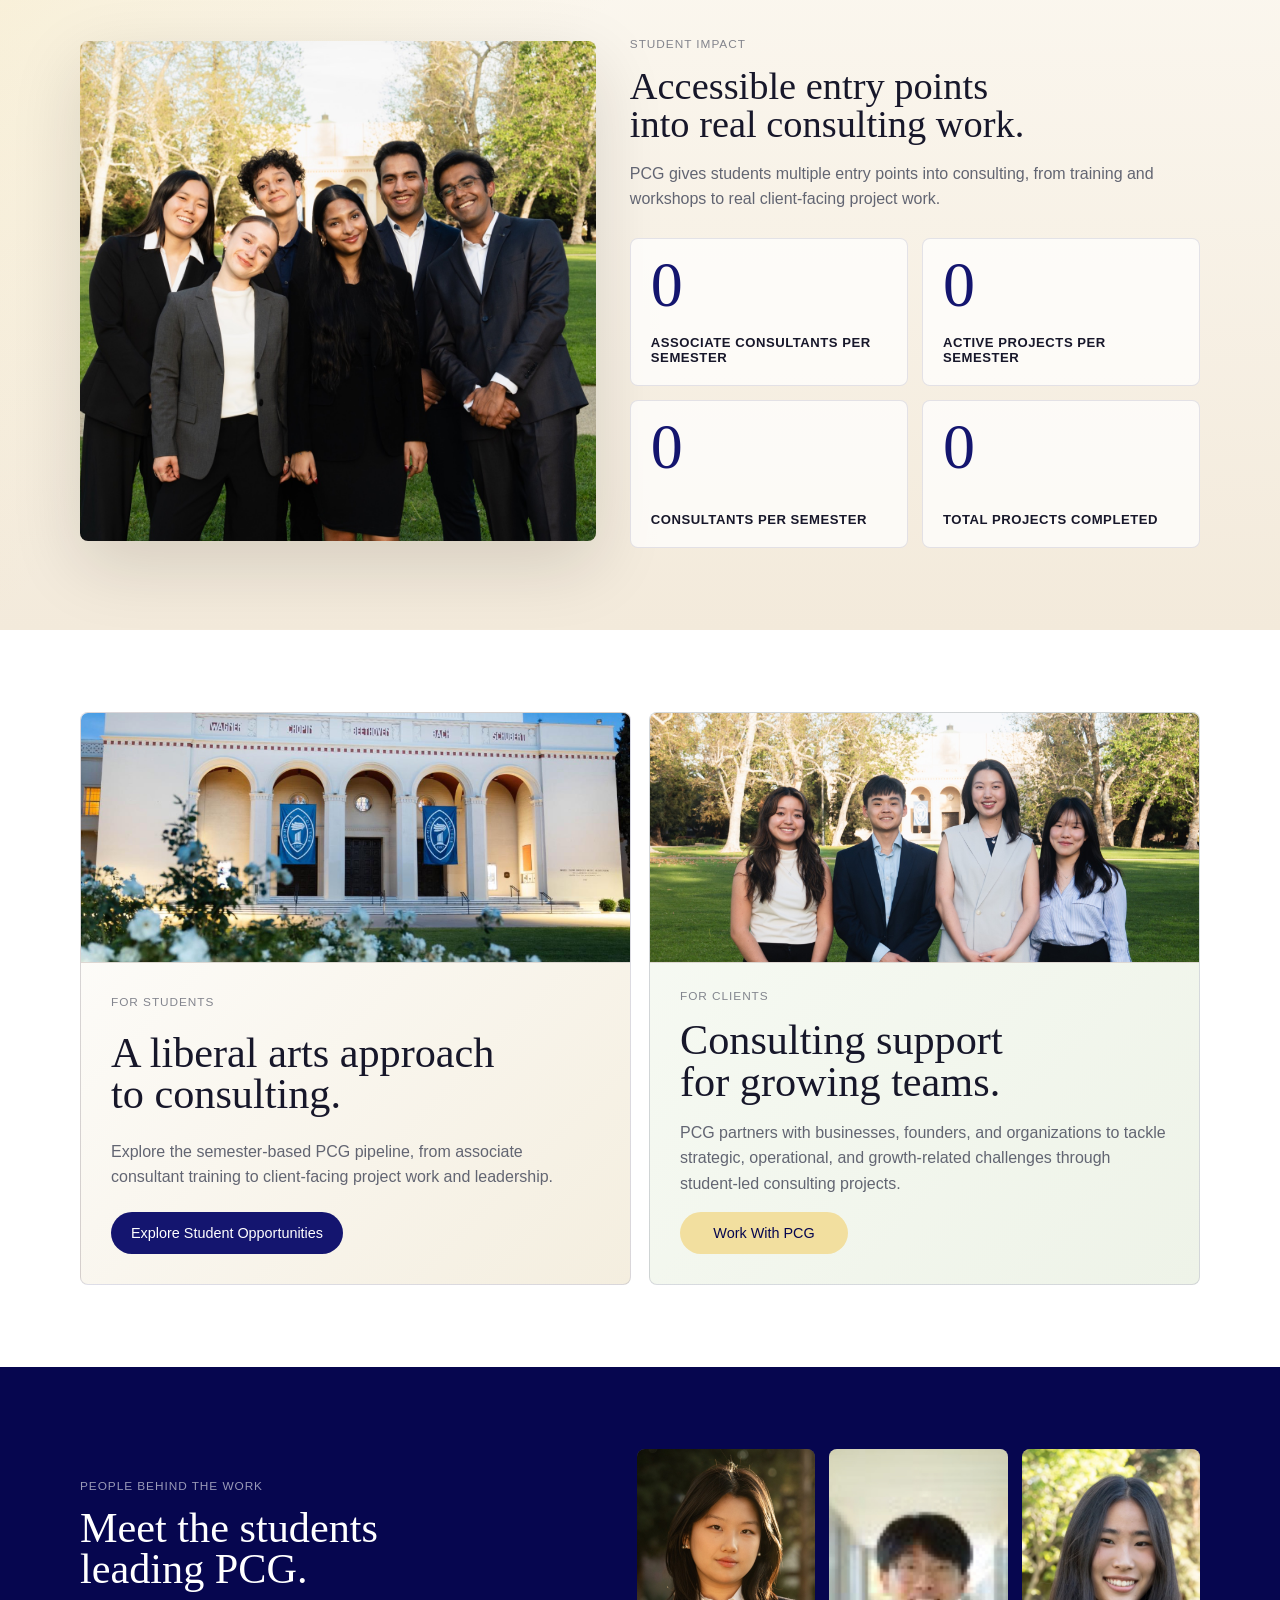
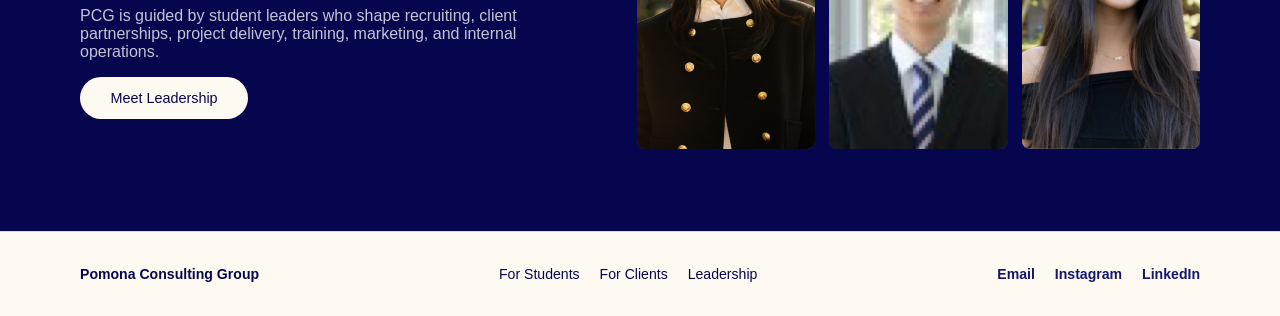
==== commit 1eede7bd: "Add Wikipedia logo to client marquee" ====
--- a/index.html
+++ b/index.html
@@ -90,6 +90,7 @@
           <div class="logo-track">
             <div class="logo-card logo-card--wide logo-card--matriark"><img src="assets/logos-transparent/matriark.png" alt="Matriark"></div>
             <div class="logo-card logo-card--tall logo-card--remax"><img src="assets/logos-transparent/remax.png" alt="RE/MAX"></div>
+            <div class="logo-card logo-card--wikipedia"><img src="assets/logos-transparent/wikipedia.png" alt="Wikipedia"></div>
             <div class="logo-card logo-card--lg"><img src="assets/logos-transparent/lg.png" alt="LG"></div>
             <div class="logo-card logo-card--wide logo-card--student-life"><img src="assets/logos-transparent/student-life.png" alt="The Student Life"></div>
             <div class="logo-card logo-card--wide logo-card--crew"><img src="assets/logos-transparent/crew.png" alt="CREW"></div>
@@ -100,6 +101,7 @@
             <div class="logo-card logo-card--wide logo-card--projexon"><img src="assets/logos-transparent/projexon.png" alt="Projexon"></div>
             <div class="logo-card logo-card--wide logo-card--matriark"><img src="assets/logos-transparent/matriark.png" alt="Matriark"></div>
             <div class="logo-card logo-card--tall logo-card--remax"><img src="assets/logos-transparent/remax.png" alt="RE/MAX"></div>
+            <div class="logo-card logo-card--wikipedia"><img src="assets/logos-transparent/wikipedia.png" alt="Wikipedia"></div>
             <div class="logo-card logo-card--lg"><img src="assets/logos-transparent/lg.png" alt="LG"></div>
             <div class="logo-card logo-card--wide logo-card--student-life"><img src="assets/logos-transparent/student-life.png" alt="The Student Life"></div>
             <div class="logo-card logo-card--wide logo-card--crew"><img src="assets/logos-transparent/crew.png" alt="CREW"></div>
--- a/styles.css
+++ b/styles.css
@@ -233,6 +233,20 @@
   color: var(--navy);
 }
 
+.button--icon {
+  gap: 9px;
+}
+
+.button--icon svg {
+  width: 18px;
+  height: 18px;
+  fill: none;
+  stroke: currentColor;
+  stroke-width: 1.8;
+  stroke-linecap: round;
+  stroke-linejoin: round;
+}
+
 .nav__toggle {
   display: none;
   width: 38px;
@@ -280,10 +294,14 @@
     url("assets/photos/students-hero-building.jpg") center 56%/cover;
 }
 
+.hero--students h1 {
+  font-size: clamp(2.45rem, 4.4vw, 4.65rem);
+}
+
 .hero--clients {
   background:
-    linear-gradient(135deg, rgba(6, 6, 79, 0.58), rgba(70, 102, 75, 0.32)),
-    url("assets/photos/clients-boba.jpg") center/cover;
+    linear-gradient(135deg, rgba(6, 6, 79, 0.38), rgba(70, 102, 75, 0.18)),
+    url("assets/photos/clients-hero.jpg") center 42%/cover;
 }
 
 .hero--leadership {
@@ -344,6 +362,12 @@
   display: block;
 }
 
+@media (min-width: 720px) {
+  .hero__title span:first-child {
+    white-space: nowrap;
+  }
+}
+
 .eyebrow {
   margin: 0 0 14px;
   color: currentColor;
@@ -365,6 +389,7 @@
 h3 {
   font-family: var(--font-display);
   font-weight: 400;
+  text-wrap: balance;
 }
 
 h1 {
@@ -374,7 +399,7 @@
 }
 
 .hero--home h1 {
-  font-size: clamp(3.7rem, 7.2vw, 7rem);
+  font-size: clamp(3.7rem, 6.2vw, 6.25rem);
 }
 
 .hero--page h1 {
@@ -385,7 +410,7 @@
 
 h2 {
   margin-bottom: 18px;
-  font-size: clamp(2rem, 4vw, 4.25rem);
+  font-size: clamp(2rem, 3.3vw, 3.55rem);
   line-height: 0.98;
 }
 
@@ -500,6 +525,10 @@
   width: 210px;
 }
 
+.logo-card--wikipedia {
+  width: 250px;
+}
+
 .logo-card img {
   max-width: 100%;
   max-height: 118px;
@@ -513,7 +542,8 @@
 
 .logo-card--tall img,
 .logo-card--seal img,
-.logo-card--remax img {
+.logo-card--remax img,
+.logo-card--wikipedia img {
   max-height: 138px;
 }
 
@@ -589,7 +619,7 @@
 }
 
 .metrics__content h2 {
-  font-size: clamp(2rem, 3.6vw, 4rem);
+  font-size: clamp(2rem, 3vw, 3.35rem);
 }
 
 .metrics__grid {
@@ -738,6 +768,14 @@
   background: var(--paper);
 }
 
+.students-page .page-section + .page-section {
+  padding-top: 62px;
+}
+
+.students-page .form-panel {
+  padding-top: 68px;
+}
+
 .content-split {
   display: grid;
   grid-template-columns: 0.85fr 1.15fr;
@@ -772,7 +810,10 @@
 }
 
 .photo-card--students-team img {
-  object-position: center 34%;
+  height: auto;
+  min-height: 0;
+  object-fit: contain;
+  object-position: center center;
 }
 
 .photo-card--presentation img {
@@ -879,19 +920,32 @@
 }
 
 .journey-grid {
+  position: relative;
   display: grid;
   grid-template-columns: repeat(3, 1fr);
-  gap: 18px;
-  margin-top: 38px;
+  gap: 24px;
+  margin-top: 42px;
+}
+
+.journey-grid::before {
+  content: "";
+  position: absolute;
+  left: 12%;
+  right: 12%;
+  top: 42px;
+  height: 1px;
+  background: linear-gradient(90deg, transparent, rgba(217, 184, 93, 0.8), transparent);
+  pointer-events: none;
 }
 
 .journey-card {
   position: relative;
-  min-height: 350px;
+  z-index: 1;
+  min-height: 300px;
   display: flex;
   flex-direction: column;
-  justify-content: space-between;
-  padding: 24px;
+  justify-content: flex-start;
+  padding: 28px;
   border: 1px solid rgba(4, 0, 80, 0.12);
   border-radius: var(--radius);
   background: var(--white);
@@ -902,11 +956,11 @@
 .journey-card::before {
   content: "";
   position: absolute;
-  left: 24px;
-  right: 24px;
-  top: 84px;
+  left: 28px;
+  right: 28px;
+  top: 74px;
   height: 1px;
-  background: linear-gradient(90deg, var(--gold), transparent);
+  background: linear-gradient(90deg, rgba(217, 184, 93, 0.92), transparent);
 }
 
 .journey-card:hover {
@@ -916,7 +970,7 @@
 }
 
 .journey-card span {
-  min-height: 34px;
+  min-height: 28px;
   display: flex;
   align-items: flex-start;
   color: var(--sage-dark);
@@ -927,12 +981,18 @@
 }
 
 .journey-card div {
-  margin-top: 18px;
+  margin-top: 28px;
 }
 
 .journey-card p {
   color: var(--muted);
   line-height: 1.58;
+}
+
+.journey-cta {
+  display: flex;
+  justify-content: center;
+  margin-top: 28px;
 }
 
 .timeline-list {
@@ -989,85 +1049,181 @@
 
 .interest-choice-panel {
   display: grid;
-  justify-items: center;
+  gap: 8px;
+  margin: 0;
+  padding: 2px 0 0;
+  border: 0;
+  background: transparent;
+}
+
+.interest-choice-panel legend {
+  margin-bottom: 4px;
+  color: var(--ink);
+  font-size: 0.88rem;
+  font-weight: 700;
+}
+
+.interest-choice-panel > p {
+  margin: -2px 0 4px;
+  color: var(--muted);
+  font-size: 0.82rem;
+  line-height: 1.35;
+}
+
+.check-grid--interest {
+  width: 100%;
+  grid-template-columns: repeat(2, minmax(0, 1fr));
   gap: 10px;
-  padding: 14px;
-  border: 1px solid rgba(4, 0, 80, 0.08);
+}
+
+.interest-form .check-grid--interest label {
+  display: grid;
+  grid-template-columns: minmax(0, 1fr) auto;
+  min-height: 54px;
+  align-items: center;
+  column-gap: 16px;
+  padding: 14px 16px;
+  border: 1px solid rgba(4, 0, 80, 0.12);
   border-radius: var(--radius);
-  background: #fbf7ef;
-}
-
-.interest-choice-panel .eyebrow {
-  width: min(420px, 100%);
-  margin-bottom: 0;
-  color: var(--sage-dark);
-}
-
-.check-grid--stack {
-  width: min(420px, 100%);
+  background: #fffdf8;
+  cursor: pointer;
+  transition: background 180ms ease, border-color 180ms ease, box-shadow 180ms ease;
+}
+
+.interest-form .check-grid--interest label span {
+  min-width: 0;
+  color: var(--ink);
+  font-weight: 700;
+  line-height: 1.2;
+}
+
+.interest-form .check-grid--interest input {
+  justify-self: end;
+  width: 18px;
+  height: 18px;
+  min-height: 0;
+  accent-color: var(--navy-soft);
+}
+
+.check-grid--interest label:has(input:checked) {
+  border-color: rgba(20, 21, 111, 0.72);
+  background: rgba(134, 139, 191, 0.12);
+  box-shadow: inset 0 0 0 1px rgba(20, 21, 111, 0.18);
+}
+
+.instagram-grid {
+  display: grid;
+  grid-template-columns: 0.72fr 1.28fr;
+  gap: 34px;
+  align-items: center;
+}
+
+.instagram-grid--feature {
   grid-template-columns: 1fr;
-}
-
-.instagram-grid {
-  display: grid;
-  grid-template-columns: 0.8fr 1.2fr;
-  gap: 28px;
-  align-items: center;
+  gap: 32px;
+  align-items: stretch;
+}
+
+.instagram-grid--feature .section-heading {
+  width: min(720px, 100%);
+}
+
+.instagram-grid--feature h2 {
+  font-size: clamp(2rem, 3vw, 3.25rem);
+}
+
+.instagram-grid--feature .button {
+  margin-top: 8px;
 }
 
 .post-grid {
   display: grid;
   grid-template-columns: repeat(3, 1fr);
-  gap: 14px;
+  gap: 22px;
 }
 
 .post-card {
-  min-height: 180px;
+  min-height: 310px;
+  aspect-ratio: 4 / 3;
   display: flex;
   flex-direction: column;
   justify-content: flex-end;
-  padding: 16px;
+  padding: 18px;
   border-radius: var(--radius);
   background:
-    linear-gradient(to top, rgba(6, 6, 79, 0.7), transparent 70%),
+    linear-gradient(to top, rgba(6, 6, 79, 0.78) 0%, rgba(6, 6, 79, 0.42) 34%, rgba(6, 6, 79, 0) 70%),
     url("assets/photos/team-warm.jpg") center/cover;
   color: var(--white);
   overflow: hidden;
 }
 
+.post-card strong {
+  font-family: var(--font-display);
+  font-size: clamp(1.24rem, 1.5vw, 1.48rem);
+  font-weight: 400;
+  line-height: 1.05;
+}
+
+.post-card span {
+  max-width: 220px;
+  margin-top: 8px;
+  color: rgba(255, 255, 255, 0.82);
+  font-size: 0.82rem;
+  line-height: 1.35;
+}
+
 .post-card--events {
   background:
-    linear-gradient(to top, rgba(6, 6, 79, 0.7), transparent 70%),
-    url("assets/photos/follow-events.jpg") center 44%/cover;
+    linear-gradient(to top, rgba(6, 6, 79, 0.78) 0%, rgba(6, 6, 79, 0.42) 34%, rgba(6, 6, 79, 0) 70%),
+    url("assets/photos/follow-events.jpg") center 46%/cover;
 }
 
 .post-card--presentation {
   background:
-    linear-gradient(to top, rgba(6, 6, 79, 0.7), transparent 70%),
-    url("assets/photos/follow-presentation.jpg") center 40%/cover;
+    linear-gradient(to top, rgba(6, 6, 79, 0.78) 0%, rgba(6, 6, 79, 0.42) 34%, rgba(6, 6, 79, 0) 70%),
+    url("assets/photos/follow-presentation.jpg") center 42%/cover;
 }
 
 .post-card--recruiting {
   background:
-    linear-gradient(to top, rgba(6, 6, 79, 0.7), transparent 70%),
-    url("assets/photos/follow-recruiting.jpg") center 44%/cover;
+    linear-gradient(to top, rgba(6, 6, 79, 0.78) 0%, rgba(6, 6, 79, 0.42) 34%, rgba(6, 6, 79, 0) 70%),
+    url("assets/photos/follow-recruiting.jpg") center 40%/cover;
 }
 
 .form-panel {
   display: grid;
-  grid-template-columns: 0.82fr 1.18fr;
-  gap: 28px;
+  grid-template-columns: minmax(0, 0.82fr) minmax(360px, 1fr);
+  gap: 34px;
   align-items: start;
   background: var(--cream);
 }
 
+.form-slot {
+  grid-column: 2;
+  grid-row: 1;
+  position: relative;
+  width: min(640px, 100%);
+  justify-self: end;
+  min-height: 420px;
+}
+
 .interest-form {
-  display: grid;
-  gap: 16px;
-  padding: 24px;
+  position: relative;
+  overflow: hidden;
+  width: 100%;
+  display: grid;
+  gap: 15px;
+  padding: 26px;
   border: 1px solid var(--line);
   border-radius: var(--radius);
   background: var(--white);
+  box-shadow: 0 18px 50px rgba(25, 22, 8, 0.07);
+  transform-origin: 50% 62%;
+  transition: transform 420ms ease, border-color 420ms ease, box-shadow 420ms ease;
+}
+
+.interest-form[hidden] {
+  display: none;
 }
 
 .interest-form label {
@@ -1075,6 +1231,91 @@
   gap: 7px;
   color: var(--ink);
   font-size: 0.88rem;
+}
+
+.interest-form > * {
+  transition: opacity 280ms ease, transform 280ms ease;
+}
+
+.form-slot[data-form-state="submitting"] .interest-form {
+  border-color: rgba(217, 184, 93, 0.55);
+  box-shadow: 0 20px 54px rgba(25, 22, 8, 0.1);
+}
+
+.form-slot[data-form-state="sent"] .interest-form {
+  animation: form-card-to-plane 560ms cubic-bezier(0.2, 0.8, 0.2, 1) forwards;
+  border-color: rgba(217, 184, 93, 0.74);
+}
+
+.form-slot[data-form-state="sent"] .interest-form > * {
+  animation: form-fields-fold 320ms ease forwards;
+}
+
+.interest-form > .button {
+  width: 100%;
+  margin-top: 2px;
+}
+
+.interest-form > .button:disabled {
+  cursor: wait;
+  opacity: 0.68;
+}
+
+.form-status {
+  min-height: 20px;
+  margin: -4px 0 0;
+  color: var(--sage-dark);
+  font-size: 0.85rem;
+  line-height: 1.35;
+}
+
+.form-success {
+  width: 100%;
+  display: grid;
+  gap: 16px;
+  padding: 32px;
+  border: 1px solid rgba(217, 184, 93, 0.45);
+  border-radius: var(--radius);
+  background: linear-gradient(135deg, rgba(255, 253, 248, 0.98), rgba(244, 237, 220, 0.92));
+  box-shadow: 0 18px 50px rgba(25, 22, 8, 0.08);
+  opacity: 0;
+  transform: translateY(16px);
+}
+
+.form-success[hidden] {
+  display: none;
+}
+
+.form-slot[data-form-state="complete"] .form-success {
+  animation: success-rise 540ms ease forwards;
+}
+
+.form-success h3 {
+  margin: 0;
+  max-width: 17ch;
+  font-size: clamp(2rem, 3vw, 2.8rem);
+}
+
+.form-success p:not(.eyebrow) {
+  margin: 0;
+  color: var(--muted);
+  line-height: 1.65;
+}
+
+.paper-plane {
+  position: absolute;
+  left: 50%;
+  top: 52%;
+  z-index: 6;
+  width: 46px;
+  height: 46px;
+  pointer-events: none;
+  opacity: 0;
+  transform: translate(-50%, -50%) rotate(-8deg) scale(0.72);
+}
+
+.form-slot[data-form-state="sent"] .paper-plane {
+  animation: paper-plane-send 980ms 220ms cubic-bezier(0.2, 0.82, 0.24, 1) forwards;
 }
 
 .form-row {
@@ -1087,6 +1328,7 @@
 select,
 textarea {
   width: 100%;
+  min-height: 46px;
   border: 1px solid rgba(4, 0, 80, 0.16);
   border-radius: var(--radius);
   background: #fffdf8;
@@ -1096,6 +1338,7 @@
 }
 
 textarea {
+  min-height: 118px;
   resize: vertical;
 }
 
@@ -1272,12 +1515,39 @@
     width: 100%;
   }
 
+  .journey-grid::before {
+    display: none;
+  }
+
+  .journey-card {
+    min-height: auto;
+  }
+
+  .post-card {
+    min-height: 240px;
+  }
+
+  .instagram-grid--feature {
+    gap: 28px;
+  }
+
+  .instagram-grid--feature .section-heading {
+    text-align: center;
+  }
+
   .footer,
   .footer div,
   .footer div:last-child {
     justify-content: center;
     text-align: center;
   }
+
+  .form-slot {
+    grid-column: auto;
+    grid-row: auto;
+    width: 100%;
+    justify-self: stretch;
+  }
 }
 
 @media (max-width: 640px) {
@@ -1305,6 +1575,10 @@
 
   .hero--page h1 {
     font-size: clamp(2.35rem, 11vw, 3.8rem);
+  }
+
+  .hero--students h1 {
+    font-size: clamp(2.35rem, 10vw, 3.55rem);
   }
 
   .hero__dek {
@@ -1331,6 +1605,22 @@
     grid-template-columns: 1fr;
   }
 
+  .check-grid--interest {
+    grid-template-columns: 1fr;
+  }
+
+  .instagram-grid--feature h2 {
+    font-size: clamp(2rem, 9vw, 3rem);
+  }
+
+  .post-grid {
+    gap: 16px;
+  }
+
+  .post-card {
+    min-height: 280px;
+  }
+
   .preview-card {
     min-height: 320px;
     padding: 22px;
@@ -1355,6 +1645,10 @@
     width: 150px;
   }
 
+  .logo-card--wikipedia {
+    width: 190px;
+  }
+
   .logo-card img {
     max-height: 92px;
   }
@@ -1366,7 +1660,84 @@
   .logo-card--tall img,
   .logo-card--seal img,
   .logo-card--remax img,
-  .logo-card--access img {
+  .logo-card--access img,
+  .logo-card--wikipedia img {
     max-height: 108px;
   }
 }
+
+@keyframes form-fields-fold {
+  0% {
+    opacity: 1;
+    transform: translateY(0) scale(1);
+  }
+  100% {
+    opacity: 0;
+    transform: translate(20px, -14px) scale(0.72);
+  }
+}
+
+@keyframes form-card-to-plane {
+  0% {
+    opacity: 1;
+    transform: translate(0, 0) rotate(0deg) scale(1);
+  }
+  42% {
+    opacity: 0.55;
+    transform: translate(26px, -18px) rotate(4deg) scale(0.34, 0.24);
+    box-shadow: 0 10px 24px rgba(25, 22, 8, 0.05);
+  }
+  100% {
+    opacity: 0;
+    transform: translate(36px, -28px) rotate(16deg) scale(0.06);
+    box-shadow: none;
+  }
+}
+
+@keyframes paper-plane-send {
+  0% {
+    opacity: 0;
+    transform: translate(-50%, -50%) rotate(-12deg) scale(0.48);
+  }
+  14% {
+    opacity: 1;
+  }
+  58% {
+    opacity: 1;
+    transform: translate(54%, -160%) rotate(16deg) scale(0.9);
+  }
+  100% {
+    opacity: 0;
+    transform: translate(155%, -295%) rotate(32deg) scale(0.56);
+  }
+}
+
+@keyframes success-rise {
+  0% {
+    opacity: 0;
+    transform: translateY(18px);
+  }
+  100% {
+    opacity: 1;
+    transform: translateY(0);
+  }
+}
+
+@media (prefers-reduced-motion: reduce) {
+  .form-slot[data-form-state] .interest-form,
+  .form-slot[data-form-state] .interest-form > *,
+  .form-slot[data-form-state] .paper-plane,
+  .form-slot[data-form-state] .form-success {
+    animation: none !important;
+    transition: none !important;
+  }
+
+  .paper-plane {
+    display: none;
+  }
+
+  .form-slot[data-form-state="complete"] .form-success {
+    opacity: 1;
+    transform: none;
+  }
+}
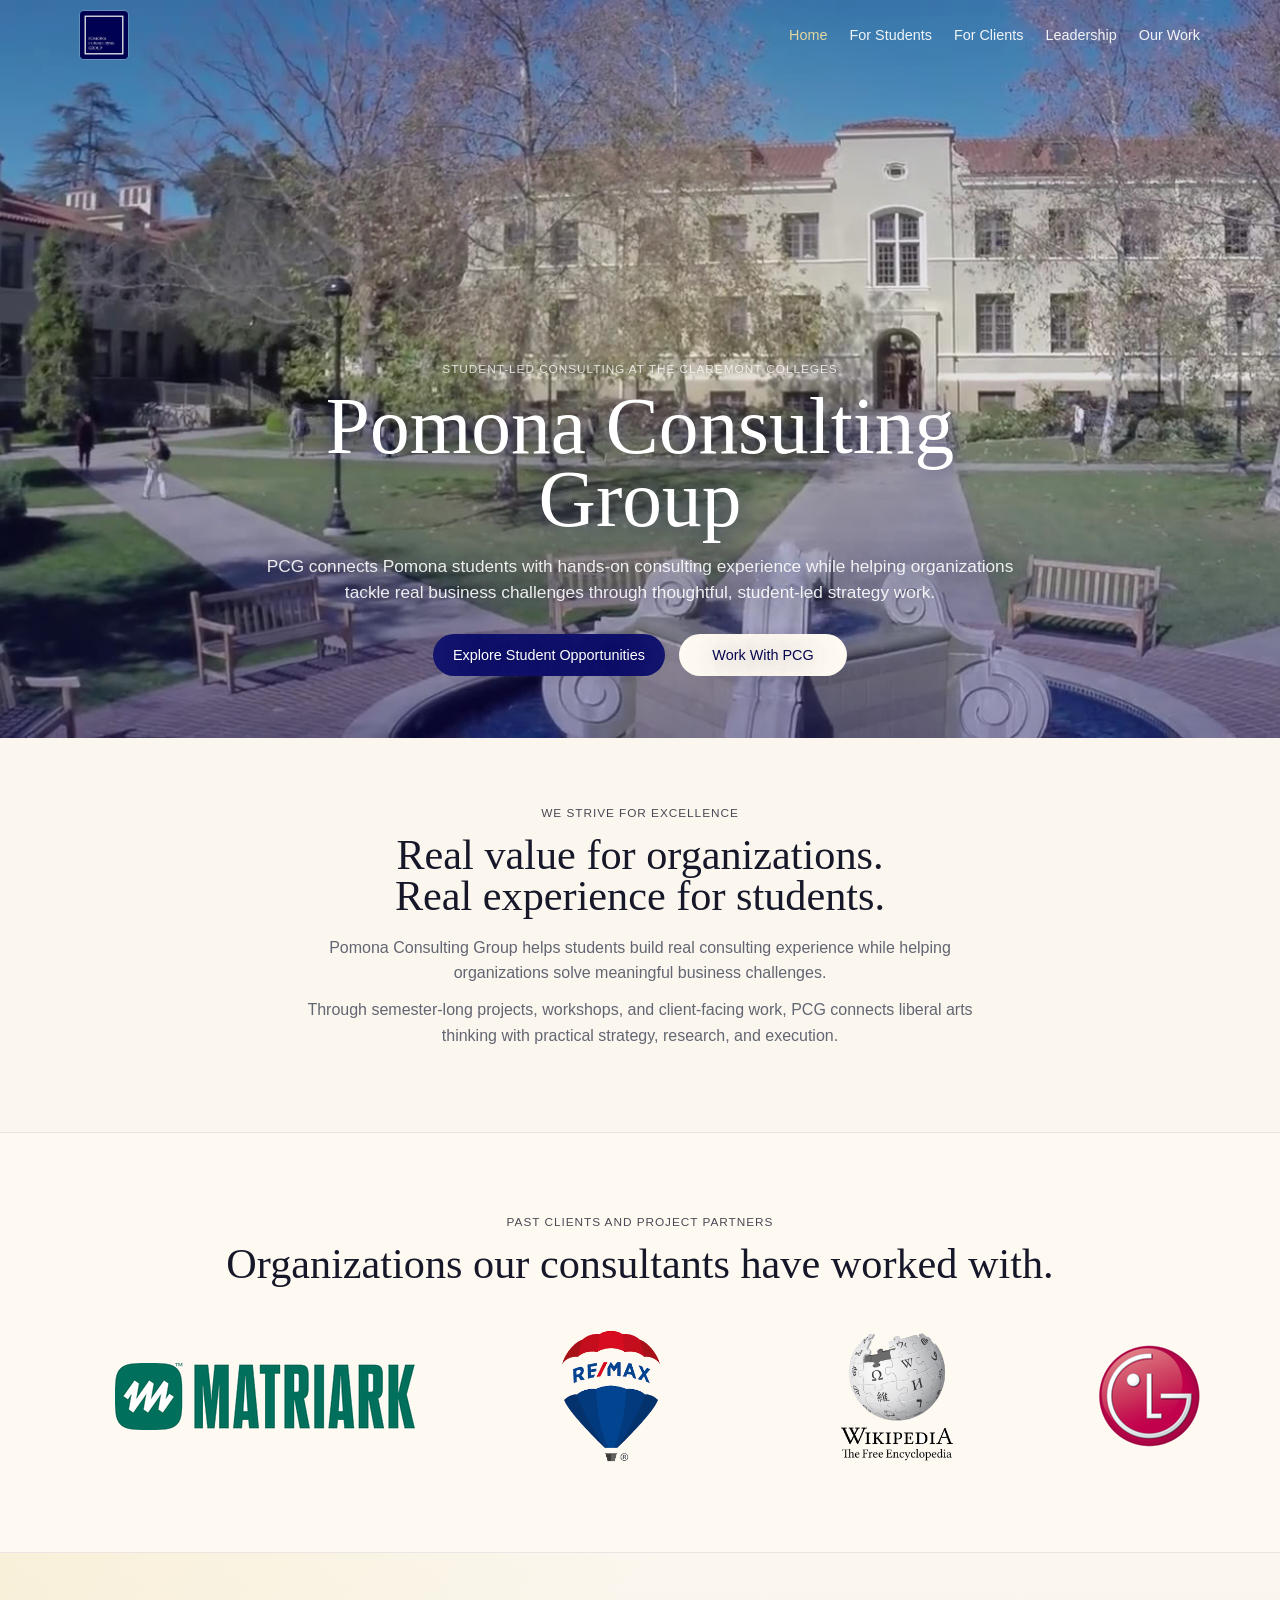
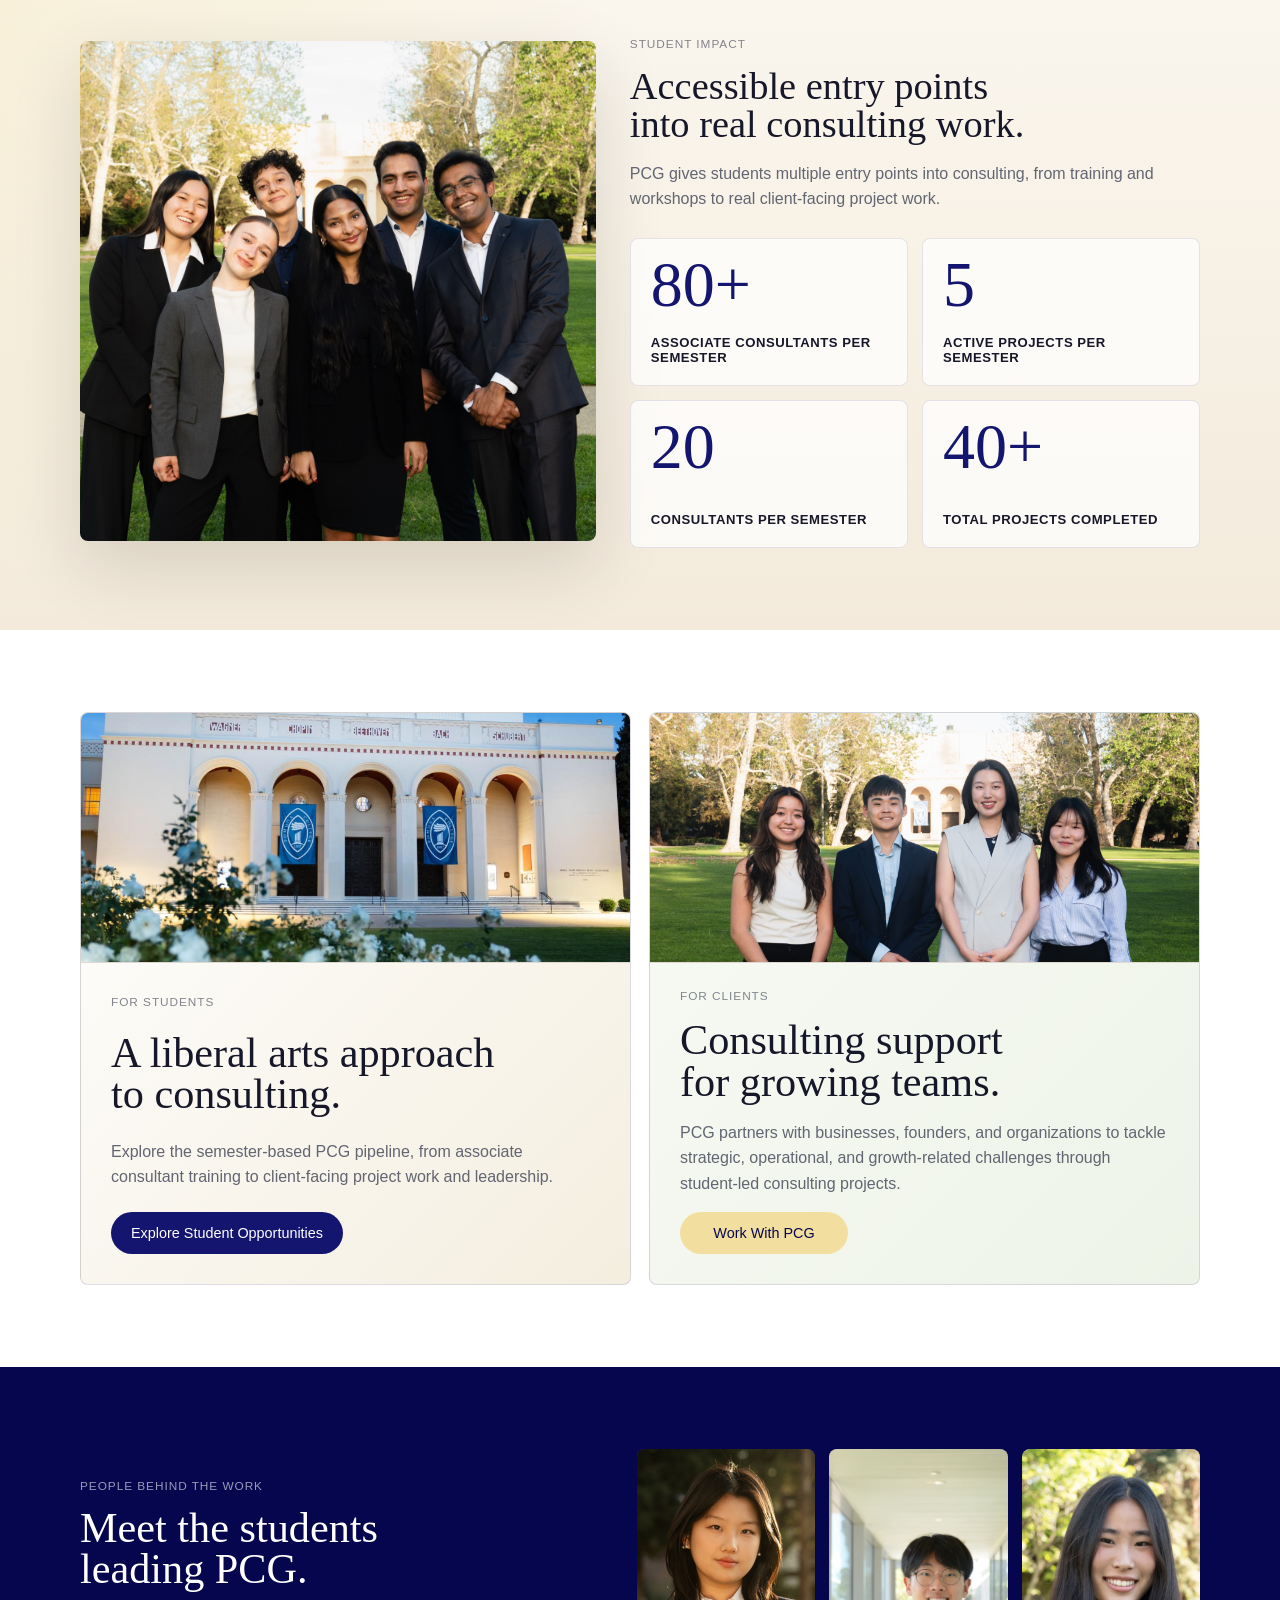
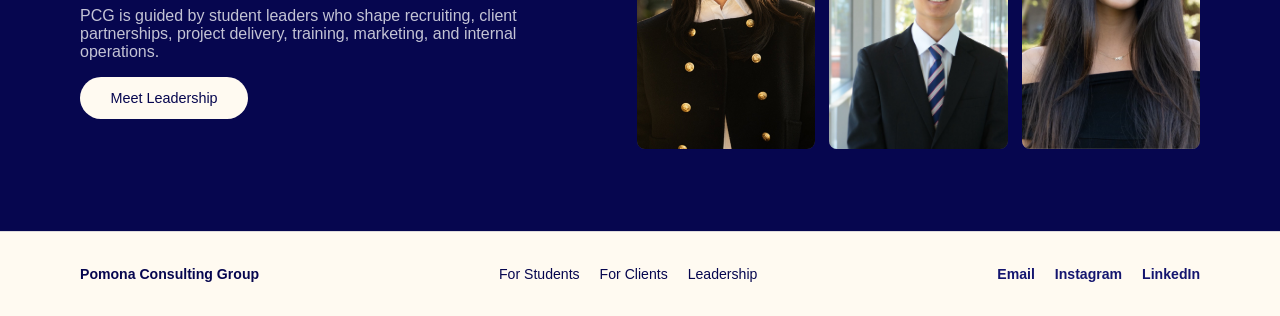
==== commit 0ac15b68: "Update consultants statistic" ====
--- a/index.html
+++ b/index.html
@@ -132,7 +132,7 @@
               <span>Active Projects Per Semester</span>
             </div>
             <div class="metric-card">
-              <strong data-count="24">0</strong>
+              <strong data-count="20">0</strong>
               <span>Consultants Per Semester</span>
             </div>
             <div class="metric-card">
--- a/styles.css
+++ b/styles.css
@@ -749,7 +749,7 @@
 }
 
 .portrait-stack div:nth-child(2) img {
-  object-position: center center;
+  object-position: center 30%;
 }
 
 .portrait-stack div:nth-child(3) img {
